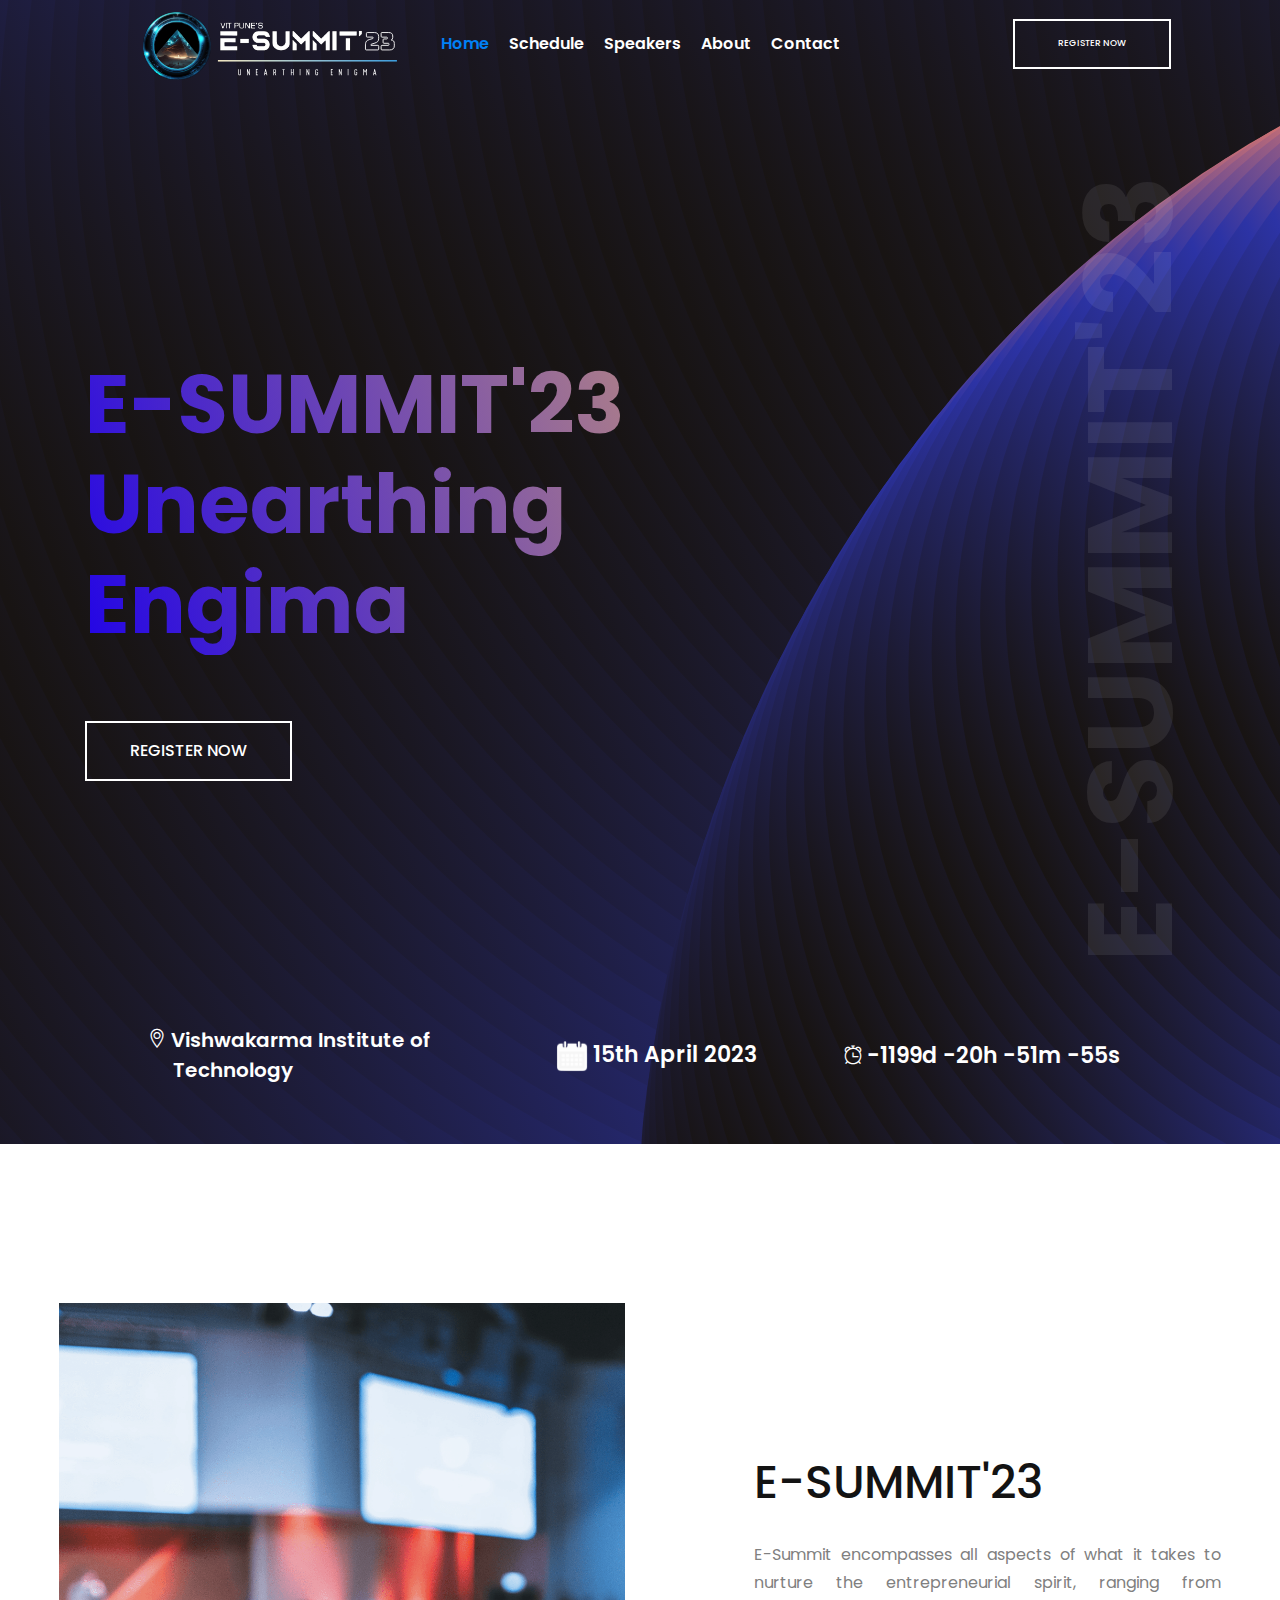
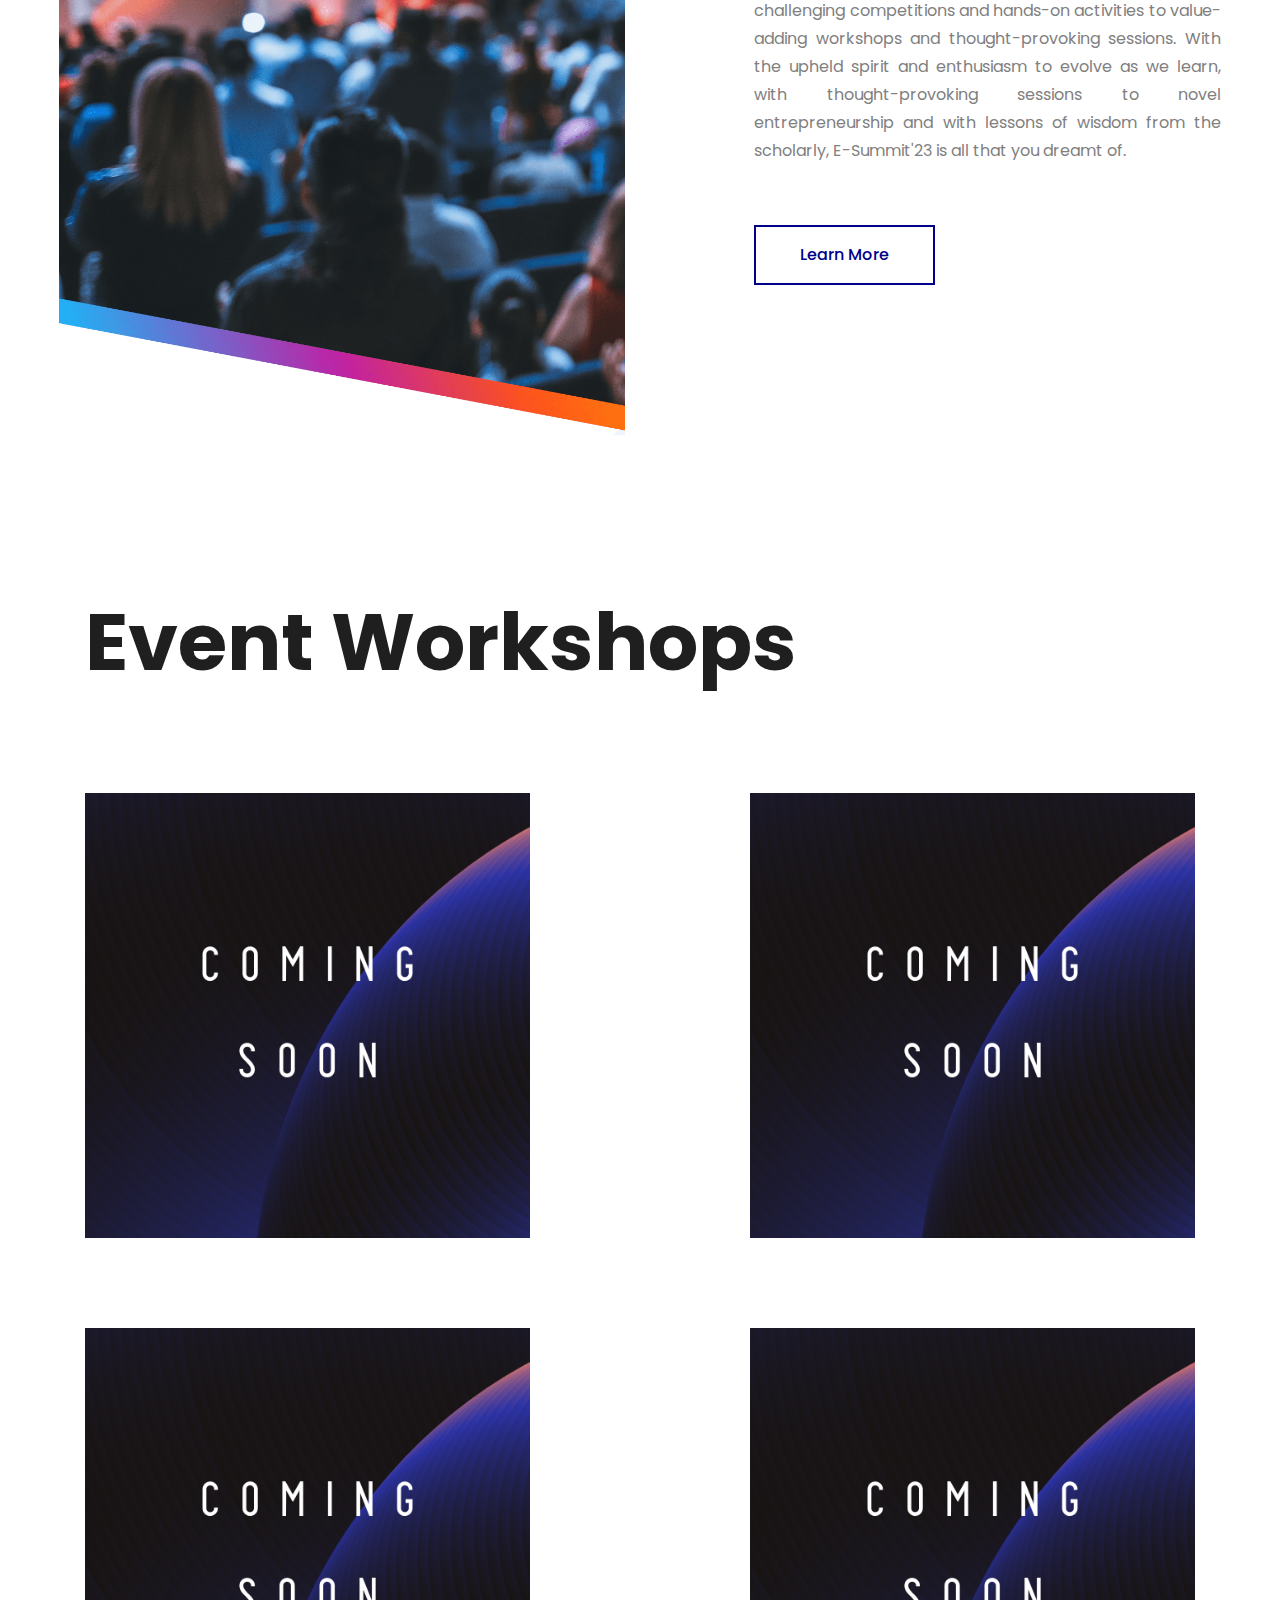
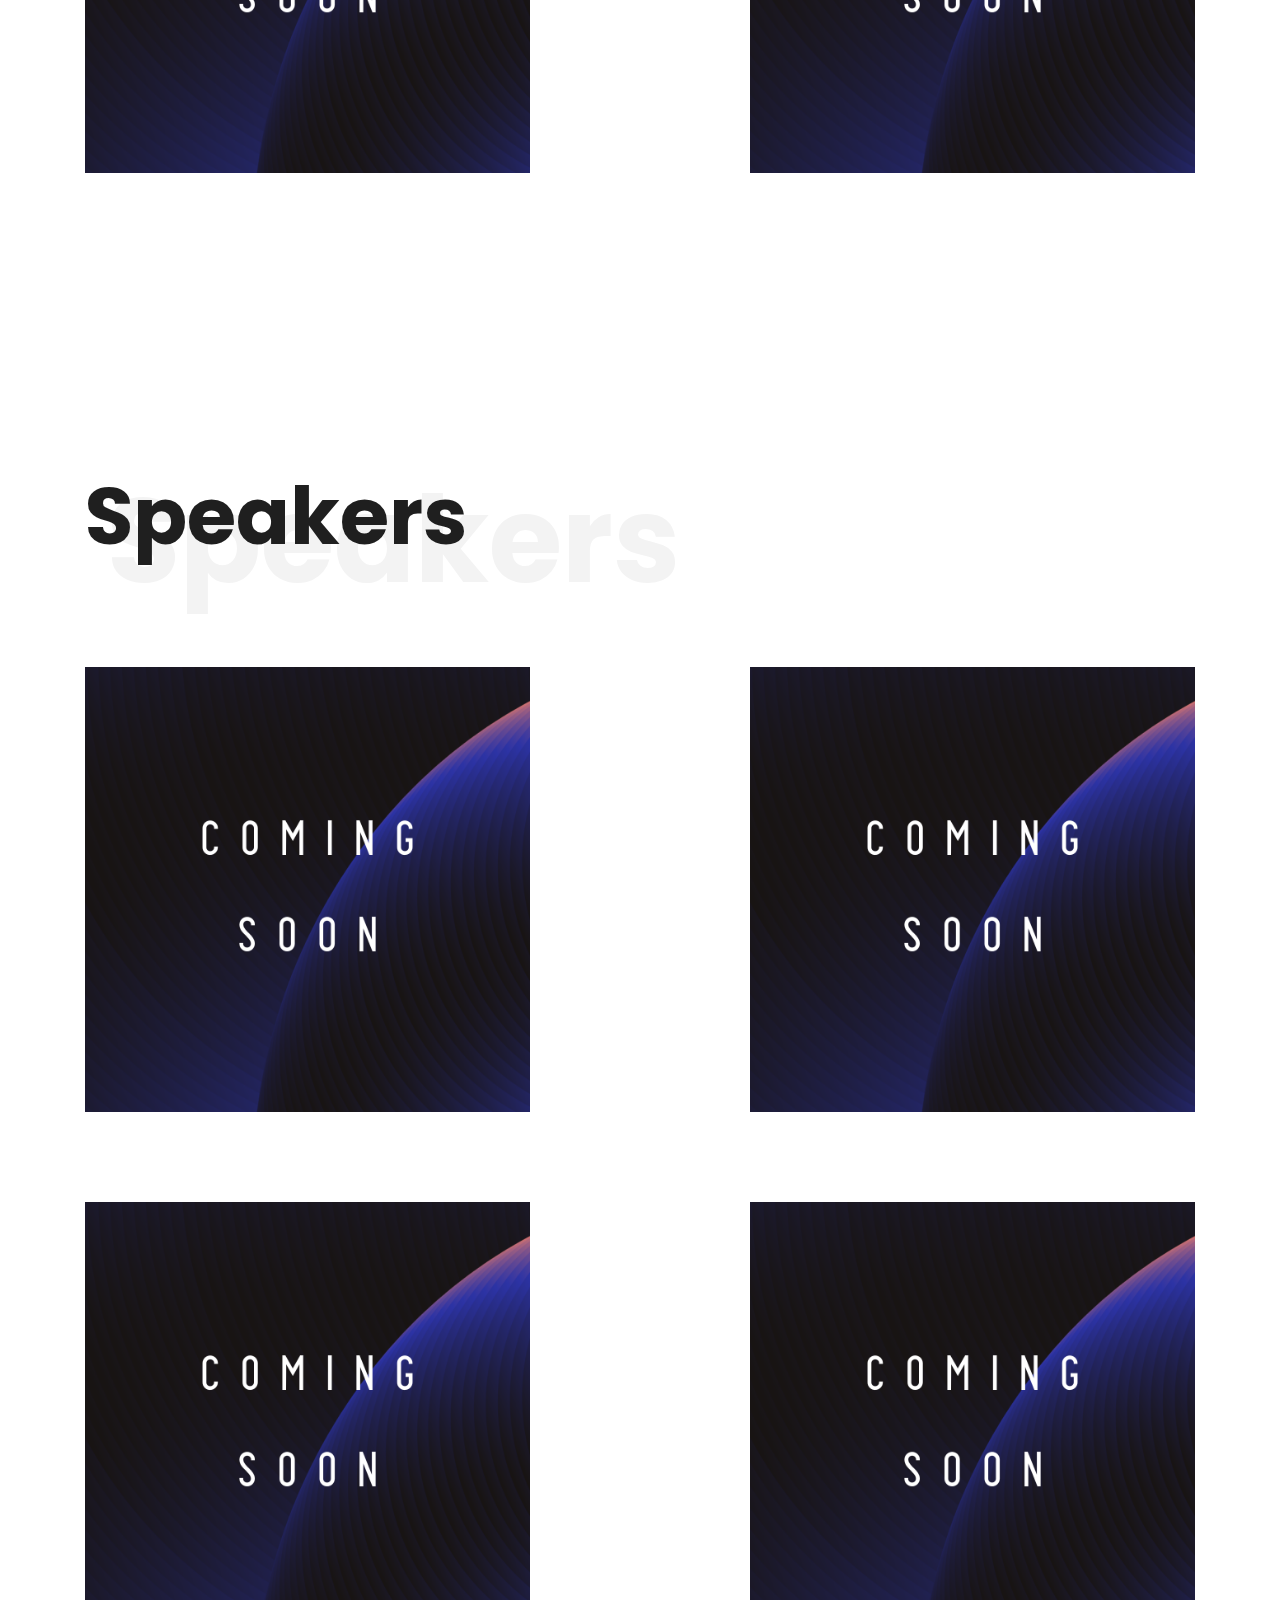
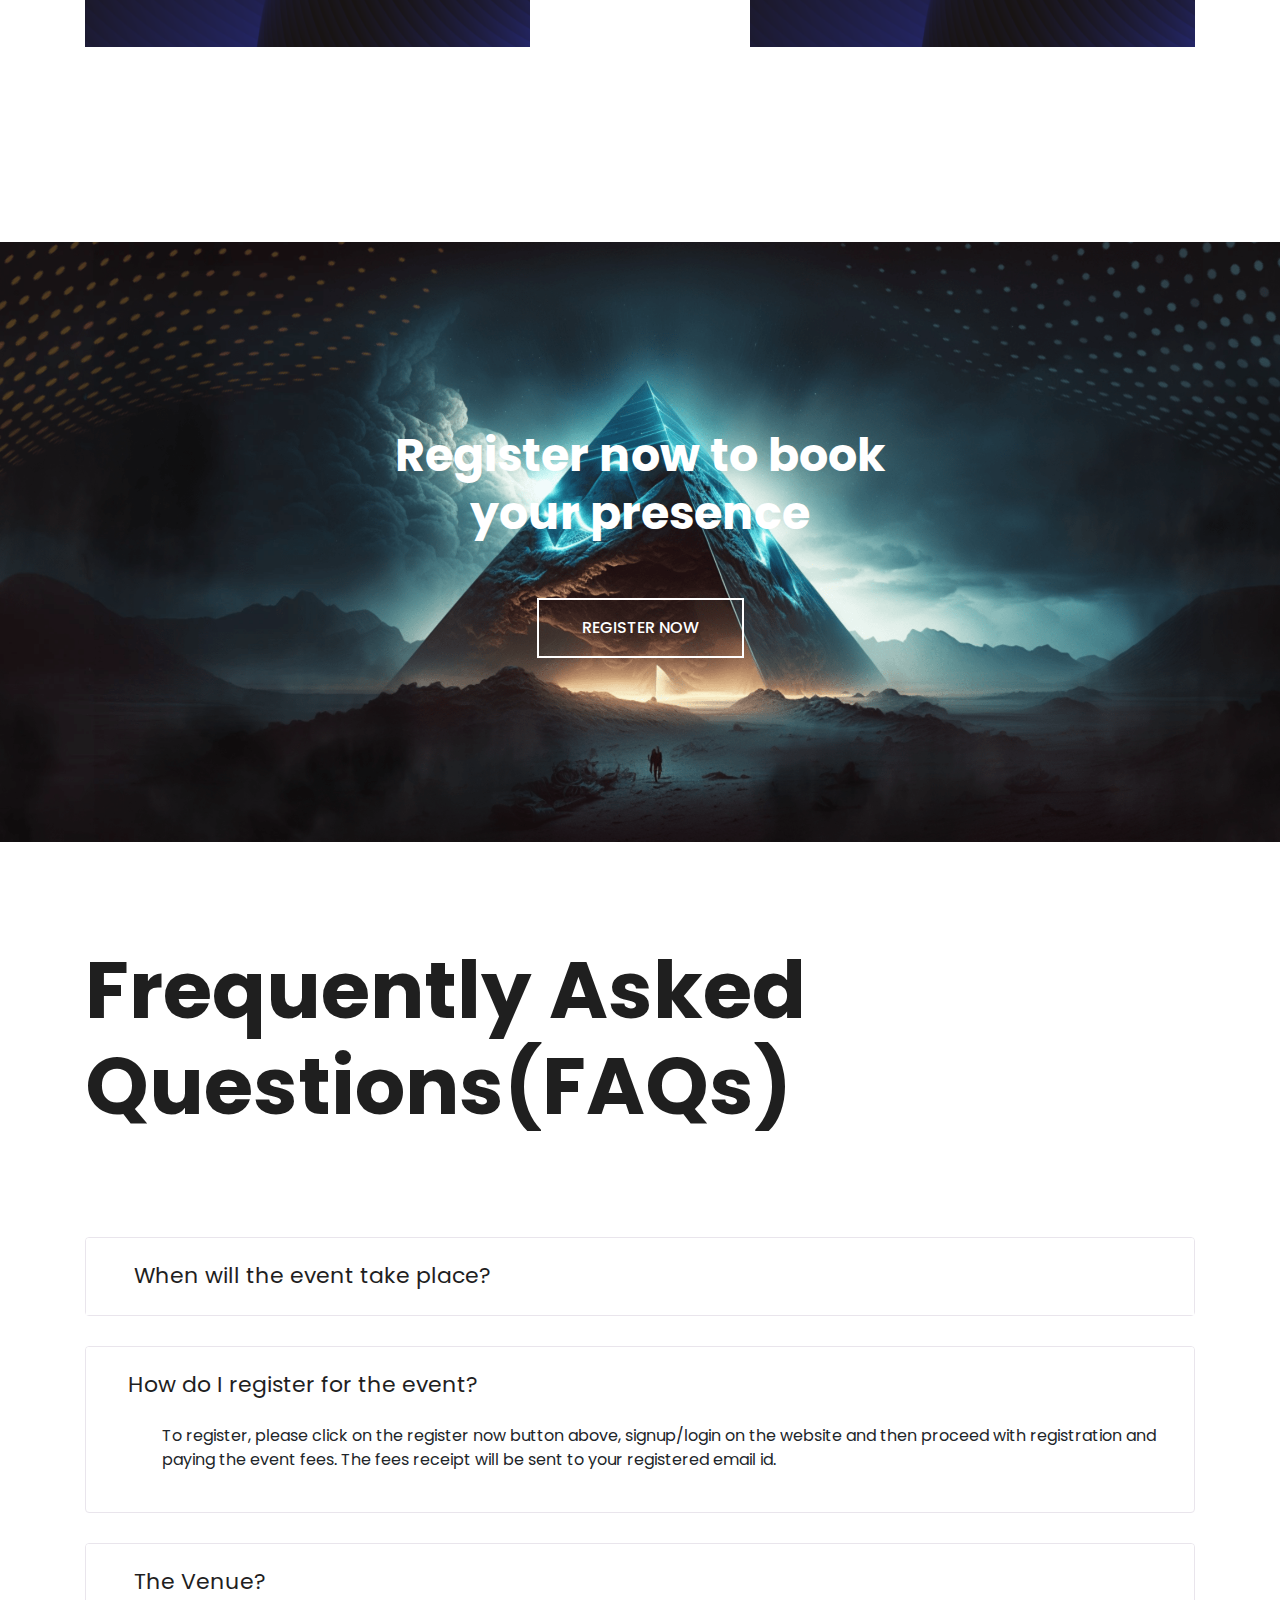
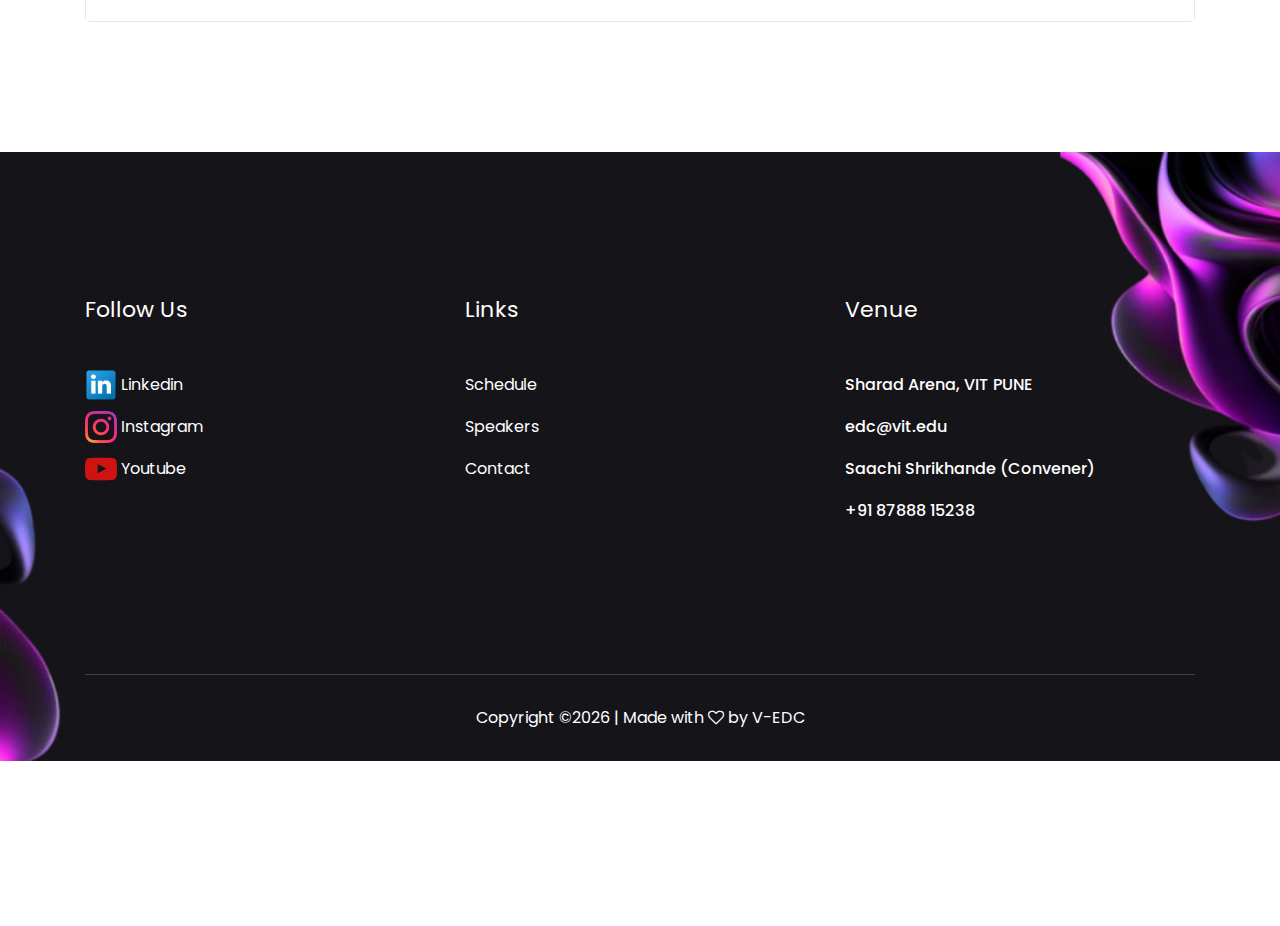
==== index.html @ 1e56011c "Update index.html" ====
<!doctype html>
<html class="no-js" lang="zxx">

<head>
    <meta charset="utf-8">
    <meta http-equiv="x-ua-compatible" content="ie=edge">
    <title>V-EDC | E-Cell VIT Pune</title>
    <meta name="description" content="">
    <meta name="viewport" content="width=device-width, initial-scale=1">

    <!-- <link rel="manifest" href="site.webmanifest"> -->
    <link rel="shortcut icon" type="image/x-icon" href="img/favicon.png">
    <!-- Place favicon.ico in the root directory -->

    <!-- CSS here -->
    <link rel="stylesheet" href="css/bootstrap.min.css">
    <link rel="stylesheet" href="css/owl.carousel.min.css">
    <link rel="stylesheet" href="css/magnific-popup.css">
    <link rel="stylesheet" href="css/font-awesome.min.css">
    <link rel="stylesheet" href="css/themify-icons.css">
    <link rel="stylesheet" href="css/nice-select.css">
    <link rel="stylesheet" href="css/flaticon.css">
    <link rel="stylesheet" href="css/animate.css">
    <link rel="stylesheet" href="css/slicknav.css">
    <link rel="stylesheet" href="css/style.css">
    <link rel="icon" href="img/vlogo.png" type="image/icon type">
    <!-- <link rel="stylesheet" href="css/responsive.css"> -->
</head>
    
    <style>
    .align-items-center {
        -webkit-box-align: center!important;
        -ms-flex-align: center!important;
        align-items: center!important;
        justify-content: center;
        margin: -41px;
        
    }
    .ti-alarm-clock:before {
        content: "\e6c6";
        margin: -11px;
    }
    .ti-location-pin:before {
        content: "\e693";
        margin: -11px;
    }
        @media (min-width:300px) and (max-width:750px){

    .slicknav_btn{
        margin: 50px;
    top: -150px;
    }

}


</style>

<body>
    <!--[if lte IE 9]>
            <p class="browserupgrade">You are using an <strong>outdated</strong> browser. Please <a href="https://browsehappy.com/">upgrade your browser</a> to improve your experience and security.</p>
        <![endif]-->

    <!-- header-start -->
    <header>
        <div class="header-area ">
            <div id="sticky-header" class="main-header-area ">
                <div class="container-fluid p-0">
                    <div class="row align-items-center justify-content-between no-gutters">
                        <div class="col-xl-2 col-lg-2">
                            <div class="logo-img">
                                <a href="index.html">
                                     <img style="width: 321px;  height:170px; "  src="img/E-SUMMIT LOGO (1).svg" alt="">
                                </a>
                            </div>
                        </div>
                        <div class="col-xl-8 col-lg-8">
                            <div class="main-menu  d-none d-lg-block">
                                <nav>
                                    <ul id="navigation">
                                        <li><a class="active" href="index.html">home</a></li>
                                        <li><a href="./schedule/">Schedule</a></li>
                                        <li><a href="./speakers/">Speakers</a></li>
                                        <li><a href="./about/">About</a></li>
                                        <li><a href="./contact/">Contact</a></li>
                                    </ul>
                                </nav>
                            </div>
                        </div>
                        <div class="col-xl-2 col-lg-2 d-none d-lg-block">
                            <div class="buy_ticket">
                                <a href="https://learner.vierp.in/event" target="
_blank" class="boxed-btn-white">REGISTER NOW</a>
                            </div>
                        </div>
                        <div class="col-12">
                            <div class="mobile_menu d-block d-lg-none"></div>
                        </div>
                    </div>
                </div>
            </div>
        </div>
    </header>
    <!-- header-end -->

    <!-- slider_area_start -->
    <div class="slider_area slider_bg_1">
        <div class="slider_text">
            <div class="container">
                <div class="position_relv">
                    <h1 class="opcity_text d-none d-lg-block">E-SUMMIT'23</h1>
                    <div class="row">
                        <div class="col-xl-9">
                            <div class="title_text">
                                <h3 class="gradient">
                                    E-SUMMIT'23<br>
                                   
                                    Unearthing Engima<br>
                                </h3>
                              
                                  
                                   
                                <a href="https://learner.vierp.in/event" target="
_blank" class="boxed-btn-white">REGISTER NOW</a>
                            </div>
                        </div>
                    </div>
                </div>
            </div>
        </div>

        <div class="countDOwn_area">
            <div class="container">
                <div class="row align-items-center">
                    <div class="col-xl-4 col-md-6 col-lg-4">
                        <div class="single_date">
                            <i class="ti-location-pin"></i>
                         <span >Vishwakarma Institute of  </span>
                            <span style="margin: 15px;">Technology</span>
                        </div>
                    </div>
                    <div class="col-xl-3 col-md-6 col-lg-3">
                        <div class="single_date">
                      
                           <img style="width:32px" src="img/calender-removebg-preview.png" alt="">
                            <span style="font-size:22px;">15th April 2023</span>
                        </div>
                    </div>
                    <div class="col-xl-3 col-md-6 col-lg-3">
                        <div class="single_date">
                             <i class="ti-alarm-clock"></i>
                            <span style="font-size:22px;" id="clock"></span>
                        </div>
                    </div>

                 

                    <script>
                        // Set the date we're counting down to
                        var countDownDate = new Date("April 15, 2023").getTime();
                        
                        // Update the count down every 1 second
                        var x = setInterval(function() {
                        
                          // Get today's date and time
                          var now = new Date().getTime();
                            
                          // Find the distance between now and the count down date
                          var distance = countDownDate - now;
                            
                          // Time calculations for days, hours, minutes and seconds
                          var days = Math.floor(distance / (1000 * 60 * 60 * 24));
                          var hours = Math.floor((distance % (1000 * 60 * 60 * 24)) / (1000 * 60 * 60));
                          var minutes = Math.floor((distance % (1000 * 60 * 60)) / (1000 * 60));
                          var seconds = Math.floor((distance % (1000 * 60)) / 1000);
                            
                          // Output the result in an element with id="demo"
                          document.getElementById("clock").innerHTML = days + "d " + hours + "h "
                          + minutes + "m " + seconds + "s ";
                            
                          // If the count down is over, write some text 
                          if (distance < 0) {
                            clearInterval(x);
                            document.getElementById("demo").innerHTML = "EXPIRED";
                          }
                        }, 1000); 



                        
                        </script>

                </div>
            </div>
        </div>
    </div>
    <!-- slider_area_end -->

    <!-- about_area_start -->
    <div class="about_area">
        <!-- <div class="shape-1 d-none d-xl-block">
            <img src="img/about/shap1.png" alt="">
        </div>
        <div class="shape-2 d-none d-xl-block">
            <img src="img/about/shap2.png" alt="">
        </div> -->
        <div class="container">
            <div class="row align-items-center">
                <div class="col-xl-6 col-md-6">
                    <div class="about_thumb">
                        <img src="img/about/about.png" alt="">
                    </div>
                </div>
                <div class="col-xl-5 offset-xl-1 col-md-6">
                    <div class="about_info">
                        <div class="section_title">
                           
                            <h3>E-SUMMIT'23</h3>
                        </div>
                        <p>E-Summit encompasses all aspects of what it takes to nurture the entrepreneurial spirit, ranging from challenging competitions and hands-on activities to value-adding workshops and thought-provoking sessions.
With the upheld spirit and enthusiasm to evolve as we learn, with thought-provoking sessions to novel entrepreneurship and with lessons of wisdom from the scholarly, E-Summit'23 is all that you dreamt of.</p>
                        <a href="./about/" class="boxed-btn-red">Learn More</a>
                    </div>
                </div>
            </div>
        </div>
    </div>
    <!-- about_area_end -->
    
    
     <!-- Workshops_start -->
    <div class="speakers_area">
<!--         <h1 class="horizontal_text d-none d-lg-block">
          Event Workshops
        </h1> -->
        <div class="container">
            <div class="row">
                <div class="col-xl-12">
                    <div class="serction_title_large mb-95">
                        <h3>
                           Event Workshops
                        </h3>
                    </div>
                </div>
            </div>
            <div class="row">
                <div class="col-xl-5 col-md-6">
                    <div class="single_speaker">
                        <div class="speaker_thumb">
                            <img src="img/coming soon.png" alt="">
                            <div class="hover_overlay">
                                <div class="social_icon">
                                    <!-- <a href="#"><i class="fa fa-facebook"></i></a> -->
                                    <a href="#"><i class="fa fa-instagram"></i></a>
                                    <!-- <a href="#"><i class="fa fa-twitter"></i></a> -->
                                </div>
                            </div>
                        </div>
                        <!-- <div class="speaker_name text-center">
                            <h3>Jonson Miller</h3>
                            <p>Creative Director</p>
                        </div> -->
                    </div>
                    <div class="single_speaker">
                        <div class="speaker_thumb">
                            <img src="img/coming soon.png" alt="">
                            <div class="hover_overlay">
                                <div class="social_icon">
                                   <a href="#"><i class="fa fa-instagram"></i></a>
                                </div>
                            </div>
                        </div>
                        <!-- <div class="speaker_name text-center">
                            <h3>Albert Jackey</h3>
                            <p>Product Designer</p>
                        </div> -->
                    </div>
                </div>
                <div class="col-xl-5 offset-xl-2 col-md-6">
                    <div class="single_speaker">
                        <div class="speaker_thumb">
                            <img src="img/coming soon.png" alt="">
                            <div class="hover_overlay">
                                <div class="social_icon">
                                   <a href="#"><i class="fa fa-instagram"></i></a>
                                </div>
                            </div>
                        </div>
                        <!-- <div class="speaker_name text-center">
                            <h3>Marked Macau</h3>
                            <p>UI/UX Designer</p>
                        </div> -->
                    </div>
                    <div class="single_speaker">
                        <div class="speaker_thumb">
                            <img src="img/coming soon.png" alt="">
                            <div class="hover_overlay">
                                <div class="social_icon">
                                   <a href="#"><i class="fa fa-instagram"></i></a>
                                </div>
                            </div>
                        </div>
                        <!-- <div class="speaker_name text-center">
                            <h3>Kelvin Cooper</h3>
                            <p>Art Director</p>
                        </div> -->
                    </div>
                </div>
            </div>
        </div>
    </div>
    <!-- workshops_end-->

    <!-- speakers_start -->
    <div class="speakers_area">
        <h1 class="horizontal_text d-none d-lg-block">
            Speakers
        </h1>
        <div class="container">
            <div class="row">
                <div class="col-xl-12">
                    <div class="serction_title_large mb-95">
                        <h3>
                            Speakers
                        </h3>
                    </div>
                </div>
            </div>
            <div class="row">
                <div class="col-xl-5 col-md-6">
                    <div class="single_speaker">
                        <div class="speaker_thumb">
                            <img src="img/coming soon.png" alt="">
                            <div class="hover_overlay">
                                <div class="social_icon">
                                    <!-- <a href="#"><i class="fa fa-facebook"></i></a> -->
                                    <a href="#"><i class="fa fa-instagram"></i></a>
                                    <!-- <a href="#"><i class="fa fa-twitter"></i></a> -->
                                </div>
                            </div>
                        </div>
                        <!-- <div class="speaker_name text-center">
                            <h3>Jonson Miller</h3>
                            <p>Creative Director</p>
                        </div> -->
                    </div>
                    <div class="single_speaker">
                        <div class="speaker_thumb">
                            <img src="img/coming soon.png" alt="">
                            <div class="hover_overlay">
                                <div class="social_icon">
                                   <a href="#"><i class="fa fa-instagram"></i></a>
                                </div>
                            </div>
                        </div>
                        <!-- <div class="speaker_name text-center">
                            <h3>Albert Jackey</h3>
                            <p>Product Designer</p>
                        </div> -->
                    </div>
                </div>
                <div class="col-xl-5 offset-xl-2 col-md-6">
                    <div class="single_speaker">
                        <div class="speaker_thumb">
                            <img src="img/coming soon.png" alt="">
                            <div class="hover_overlay">
                                <div class="social_icon">
                                    <!-- <a href="#"><i class="fa fa-facebook"></i></a> -->
                                    <a href="#"><i class="fa fa-instagram"></i></a>
                                    <!-- <a href="#"><i class="fa fa-twitter"></i></a> -->
                                </div>
                            </div>
                        </div>
                        <!-- <div class="speaker_name text-center">
                            <h3>Marked Macau</h3>
                            <p>UI/UX Designer</p>
                        </div> -->
                    </div>
                    <div class="single_speaker">
                        <div class="speaker_thumb">
                            <img src="img/coming soon.png" alt="">
                            <div class="hover_overlay">
                                <div class="social_icon">
                                    <!-- <a href="#"><i class="fa fa-facebook"></i></a> -->
                                    <a href="#"><i class="fa fa-instagram"></i></a>
                                    <!-- <a href="#"><i class="fa fa-twitter"></i></a> -->
                                </div>
                            </div>
                        </div>
                        <!-- <div class="speaker_name text-center">
                            <h3>Kelvin Cooper</h3>
                            <p>Art Director</p>
                        </div> -->
                    </div>
                </div>
            </div>
        </div>
    </div>
    <!-- speakers_end-->

   


           
       

          

                   
                  

   

    <!-- resister_book_start -->
    <div class="resister_book resister_bg_1">
        <div class="container">
            <div class="row">
                <div class="col-xl-12">
                    <div class="resister_text text-center">
                        <h3>Register now to book <br>
                            your presence</h3>
                        <a href="https://learner.vierp.in/event" target="
_blank" class="boxed-btn-white">REGISTER NOW</a>
                    </div>
                </div>
            </div>
        </div>
    </div>
    <!-- resister_book_end -->

    <!-- brand_area_start -->
    <!-- <div class="brand_area">
        <div class="container">
            <div class="row">
                <div class="col-xl-12">
                    <div class="brand_active owl-carousel">
                        <div class="single_brand text-center">
                            <img src="img/barnd/1.png" alt="">
                        </div>
                        <div class="single_brand text-center">
                            <img src="img/barnd/2.png" alt="">
                        </div>
                        <div class="single_brand text-center">
                            <img src="img/barnd/3.png" alt="">
                        </div>
                        <div class="single_brand text-center">
                            <img src="img/barnd/4.png" alt="">
                        </div>
                        <div class="single_brand text-center">
                            <img src="img/barnd/5.png" alt="">
                        </div>
                        <div class="single_brand text-center">
                            <img src="img/barnd/6.png" alt="">
                        </div>
                    </div>
                </div>
            </div>
        </div>
    </div> -->
    <!-- brand_area_end -->

    <!-- faq_area_Start -->
    <div class="faq_area">
       
        <div class="container">
            <div class="row">
                <div class="col-xl-12">
                    <div class="serction_title_large mb-95">
                        <h3>
                            Frequently Asked Questions(FAQs)
                        </h3>
                    </div>
                </div>
            </div>
            <div class="row">
                <div class="col-xl-12">
                    <div id="accordion">
                        <div class="card">
                            <div class="card-header" id="headingTwo">
                                <h5 class="mb-0">
                                    <button class="btn btn-link collapsed" data-toggle="collapse"
                                        data-target="#collapseTwo" aria-expanded="false" aria-controls="collapseTwo">

                                        <img src="img/barnd/info.png" alt=""> When will the event take place?
                                    </button>
                                </h5>
                            </div>
                            <div id="collapseTwo" class="collapse" aria-labelledby="headingTwo" data-parent="#accordion"
                                style="">
                                <div class="card-body">
                                   The event is scheduled to take place on 15th April, that will include a day full of intriguing E-Talks, panel discussion and hands-on workshops.

                                </div>
                            </div>
                        </div>
                        <div class="card">
                            <div class="card-header" id="headingOne">
                                <h5 class="mb-0">
                                    <button class="btn btn-link" data-toggle="collapse" data-target="#collapseOne"
                                        aria-expanded="true" aria-controls="collapseOne">
                                        <img src="img/barnd/info.png" alt="">How do I register for the event?

                                    </button>
                                </h5>
                            </div>
                            <div id="collapseOne" class="collapse show" aria-labelledby="headingOne"
                                data-parent="#accordion" style="">
                                <div class="card-body">
                                   To register, please click on the register now button above, signup/login on the website and then proceed with registration and paying the event fees. The fees receipt will be sent to your registered email id.
                                </div>
                            </div>
                        </div>
                        <div class="card">
                            <div class="card-header" id="headingThree">
                                <h5 class="mb-0">
                                    <button class="btn btn-link collapsed" data-toggle="collapse"
                                        data-target="#collapseThree" aria-expanded="false"
                                        aria-controls="collapseThree">
                                        <img src="img/barnd/info.png" alt="">  The Venue?
                                    </button>
                                </h5>
                            </div>
                            <div id="collapseThree" class="collapse" aria-labelledby="headingThree"
                                data-parent="#accordion" style="">
                                <div class="card-body">
                                    The event will take place in the Auditorium at VIT, Pune
                                </div>
                            </div>
                        </div>
                        
                    </div>
                </div>
            </div>
            
        </div>
        
    </div>
    
    <!-- faq_area_end -->

    <!-- footer_start -->
    
    <footer class="footer footer_bg_1">
        
      
            <div class="footer_top">
                <div class="container">
                    <div class="row">
                        <div class="col-xl-4 col-md-4 col-lg-4">
                            <div class="footer_widget">
                                <h3 class="footer_title">
                                        Follow Us
                                </h3>
                                <ul>
                                    
                                     <li><img src="img/linkedin_socialnetwork_17441 (1).png" alt=""> <a target="_blank" href="https://www.linkedin.com/search/results/all/?fetchDeterministicClustersOnly=true&heroEntityKey=urn%3Ali%3Aorganization%3A13403516&keywords=entrepreneurship%20development%20cell%2C%20vit%20pune&origin=RICH_QUERY_SUGGESTION&position=0&searchId=b7de8a89-6fc0-44d9-aaad-e939e134bb6c&sid=RtV">Linkedin</a></li>
                                    <li><img src="img/Instagram_icon-icons.com_66804.png" alt=""> <a target="_blank" href="https://www.instagram.com/v_edc/">Instagram</a></li>
                                    <li><img src="img/Youtube_icon-icons.com_66802.png" alt=""> <a target="_blank" href="https://www.youtube.com/@edcvitpune8565">Youtube</a></li>
                                </ul>
    
                            </div>
                        </div>
                        <div class="col-xl-4 col-md-4 col-lg-4">
                            <div class="footer_widget">
                                <h3 class="footer_title">
                                        Links
                                </h3>
                                <ul>
                                    <li><a target="_blank" href="./schedule/">Schedule</a></li>
                                    <li><a target="_blank" href="./speakers/">Speakers</a></li>
                                    <li><a target="_blank" href="./contact/">Contact</a></li>
                                </ul>
                            </div>
                        </div>
                        <div class="col-xl-4 col-md-4 col-lg-4">
                            <div class="footer_widget">
                                <h3 class="footer_title">
                                        Venue
                                </h3>
                                <p>
                                    Sharad Arena, VIT PUNE <br>
                                    <a style="color:white" href="mailto:edc@vit.edu">edc@vit.edu</a> <br>
                                    Saachi Shrikhande (Convener)
                                     <br>
                                    +91 87888 15238
                                    
                                </p>
                            </div>
                        </div>
                    </div>
                </div>
            </div>
            <div class="copy-right_text">
                <div class="container">
                    <div class="footer_border"></div>
                    <div class="row">
                        <div class="col-xl-12">
                            <p class="copy_right text-center">
                                <!-- Link back to Colorlib can't be removed. Template is licensed under CC BY 3.0. -->
Copyright &copy;<script>document.write(new Date().getFullYear());</script> | Made with <i class="fa fa-heart-o" aria-hidden="true"></i> by <a href="https://ecellvitpune.com/" target="_blank">V-EDC</a>
<!-- Link back to Colorlib can't be removed. Template is licensed under CC BY 3.0. -->
                            </p>
                        </div>
                    </div>
                </div>
            </div>
        </footer>
    <!-- footer_end -->






    <!-- JS here -->
    <script src="js/vendor/modernizr-3.5.0.min.js"></script>
    <script src="js/vendor/jquery-1.12.4.min.js"></script>
    <script src="js/popper.min.js"></script>
    <script src="js/bootstrap.min.js"></script>
    <script src="js/owl.carousel.min.js"></script>
    <script src="js/isotope.pkgd.min.js"></script>
    <script src="js/ajax-form.js"></script>
    <script src="js/waypoints.min.js"></script>
    <script src="js/jquery.counterup.min.js"></script>
    <script src="js/imagesloaded.pkgd.min.js"></script>
    <script src="js/scrollIt.js"></script>
    <script src="js/jquery.scrollUp.min.js"></script>
    <script src="js/wow.min.js"></script>
    <script src="js/nice-select.min.js"></script>
    <script src="js/jquery.slicknav.min.js"></script>
    <script src="js/jquery.magnific-popup.min.js"></script>
    <script src="js/jquery.countdown.js"></script>
    <script src="js/plugins.js"></script>

    <!--contact js-->
    <script src="js/contact.js"></script>
    <script src="js/jquery.ajaxchimp.min.js"></script>
    <script src="js/jquery.form.js"></script>
    <script src="js/jquery.validate.min.js"></script>
    <script src="js/mail-script.js"></script>

    <script src="js/main.js"></script>

</body>

</html>
---- css/themify-icons.css ----
@font-face {
	font-family: 'themify';
	src:url('../fonts/themify.eot?-fvbane');
	src:url('../fonts/themify.eot?#iefix-fvbane') format('embedded-opentype'),
		url('../fonts/themify.woff?-fvbane') format('woff'),
		url('../fonts/themify.ttf?-fvbane') format('truetype'),
		url('../fonts/themify.svg?-fvbane#themify') format('svg');
	font-weight: normal;
	font-style: normal;
}

[class^="ti-"], [class*=" ti-"] {
	font-family: 'themify';
	/* speak: none; */
	font-style: normal;
	font-weight: normal;
	font-variant: normal;
	text-transform: none;
	line-height: 1;

	/* Better Font Rendering =========== */
	-webkit-font-smoothing: antialiased;
	-moz-osx-font-smoothing: grayscale;
}

.ti-wand:before {
	content: "\e600";
}
.ti-volume:before {
	content: "\e601";
}
.ti-user:before {
	content: "\e602";
}
.ti-unlock:before {
	content: "\e603";
}
.ti-unlink:before {
	content: "\e604";
}
.ti-trash:before {
	content: "\e605";
}
.ti-thought:before {
	content: "\e606";
}
.ti-target:before {
	content: "\e607";
}
.ti-tag:before {
	content: "\e608";
}
.ti-tablet:before {
	content: "\e609";
}
.ti-star:before {
	content: "\e60a";
}
.ti-spray:before {
	content: "\e60b";
}
.ti-signal:before {
	content: "\e60c";
}
.ti-shopping-cart:before {
	content: "\e60d";
}
.ti-shopping-cart-full:before {
	content: "\e60e";
}
.ti-settings:before {
	content: "\e60f";
}
.ti-search:before {
	content: "\e610";
}
.ti-zoom-in:before {
	content: "\e611";
}
.ti-zoom-out:before {
	content: "\e612";
}
.ti-cut:before {
	content: "\e613";
}
.ti-ruler:before {
	content: "\e614";
}
.ti-ruler-pencil:before {
	content: "\e615";
}
.ti-ruler-alt:before {
	content: "\e616";
}
.ti-bookmark:before {
	content: "\e617";
}
.ti-bookmark-alt:before {
	content: "\e618";
}
.ti-reload:before {
	content: "\e619";
}
.ti-plus:before {
	content: "\e61a";
}
.ti-pin:before {
	content: "\e61b";
}
.ti-pencil:before {
	content: "\e61c";
}
.ti-pencil-alt:before {
	content: "\e61d";
}
.ti-paint-roller:before {
	content: "\e61e";
}
.ti-paint-bucket:before {
	content: "\e61f";
}
.ti-na:before {
	content: "\e620";
}
.ti-mobile:before {
	content: "\e621";
}
.ti-minus:before {
	content: "\e622";
}
.ti-medall:before {
	content: "\e623";
}
.ti-medall-alt:before {
	content: "\e624";
}
.ti-marker:before {
	content: "\e625";
}
.ti-marker-alt:before {
	content: "\e626";
}
.ti-arrow-up:before {
	content: "\e627";
}
.ti-arrow-right:before {
	content: "\e628";
}
.ti-arrow-left:before {
	content: "\e629";
}
.ti-arrow-down:before {
	content: "\e62a";
}
.ti-lock:before {
	content: "\e62b";
}
.ti-location-arrow:before {
	content: "\e62c";
}
.ti-link:before {
	content: "\e62d";
}
.ti-layout:before {
	content: "\e62e";
}
.ti-layers:before {
	content: "\e62f";
}
.ti-layers-alt:before {
	content: "\e630";
}
.ti-key:before {
	content: "\e631";
}
.ti-import:before {
	content: "\e632";
}
.ti-image:before {
	content: "\e633";
}
.ti-heart:before {
	content: "\e634";
}
.ti-heart-broken:before {
	content: "\e635";
}
.ti-hand-stop:before {
	content: "\e636";
}
.ti-hand-open:before {
	content: "\e637";
}
.ti-hand-drag:before {
	content: "\e638";
}
.ti-folder:before {
	content: "\e639";
}
.ti-flag:before {
	content: "\e63a";
}
.ti-flag-alt:before {
	content: "\e63b";
}
.ti-flag-alt-2:before {
	content: "\e63c";
}
.ti-eye:before {
	content: "\e63d";
}
.ti-export:before {
	content: "\e63e";
}
.ti-exchange-vertical:before {
	content: "\e63f";
}
.ti-desktop:before {
	content: "\e640";
}
.ti-cup:before {
	content: "\e641";
}
.ti-crown:before {
	content: "\e642";
}
.ti-comments:before {
	content: "\e643";
}
.ti-comment:before {
	content: "\e644";
}
.ti-comment-alt:before {
	content: "\e645";
}
.ti-close:before {
	content: "\e646";
}
.ti-clip:before {
	content: "\e647";
}
.ti-angle-up:before {
	content: "\e648";
}
.ti-angle-right:before {
	content: "\e649";
}
.ti-angle-left:before {
	content: "\e64a";
}
.ti-angle-down:before {
	content: "\e64b";
}
.ti-check:before {
	content: "\e64c";
}
.ti-check-box:before {
	content: "\e64d";
}
.ti-camera:before {
	content: "\e64e";
}
.ti-announcement:before {
	content: "\e64f";
}
.ti-brush:before {
	content: "\e650";
}
.ti-briefcase:before {
	content: "\e651";
}
.ti-bolt:before {
	content: "\e652";
}
.ti-bolt-alt:before {
	content: "\e653";
}
.ti-blackboard:before {
	content: "\e654";
}
.ti-bag:before {
	content: "\e655";
}
.ti-move:before {
	content: "\e656";
}
.ti-arrows-vertical:before {
	content: "\e657";
}
.ti-arrows-horizontal:before {
	content: "\e658";
}
.ti-fullscreen:before {
	content: "\e659";
}
.ti-arrow-top-right:before {
	content: "\e65a";
}
.ti-arrow-top-left:before {
	content: "\e65b";
}
.ti-arrow-circle-up:before {
	content: "\e65c";
}
.ti-arrow-circle-right:before {
	content: "\e65d";
}
.ti-arrow-circle-left:before {
	content: "\e65e";
}
.ti-arrow-circle-down:before {
	content: "\e65f";
}
.ti-angle-double-up:before {
	content: "\e660";
}
.ti-angle-double-right:before {
	content: "\e661";
}
.ti-angle-double-left:before {
	content: "\e662";
}
.ti-angle-double-down:before {
	content: "\e663";
}
.ti-zip:before {
	content: "\e664";
}
.ti-world:before {
	content: "\e665";
}
.ti-wheelchair:before {
	content: "\e666";
}
.ti-view-list:before {
	content: "\e667";
}
.ti-view-list-alt:before {
	content: "\e668";
}
.ti-view-grid:before {
	content: "\e669";
}
.ti-uppercase:before {
	content: "\e66a";
}
.ti-upload:before {
	content: "\e66b";
}
.ti-underline:before {
	content: "\e66c";
}
.ti-truck:before {
	content: "\e66d";
}
.ti-timer:before {
	content: "\e66e";
}
.ti-ticket:before {
	content: "\e66f";
}
.ti-thumb-up:before {
	content: "\e670";
}
.ti-thumb-down:before {
	content: "\e671";
}
.ti-text:before {
	content: "\e672";
}
.ti-stats-up:before {
	content: "\e673";
}
.ti-stats-down:before {
	content: "\e674";
}
.ti-split-v:before {
	content: "\e675";
}
.ti-split-h:before {
	content: "\e676";
}
.ti-smallcap:before {
	content: "\e677";
}
.ti-shine:before {
	content: "\e678";
}
.ti-shift-right:before {
	content: "\e679";
}
.ti-shift-left:before {
	content: "\e67a";
}
.ti-shield:before {
	content: "\e67b";
}
.ti-notepad:before {
	content: "\e67c";
}
.ti-server:before {
	content: "\e67d";
}
.ti-quote-right:before {
	content: "\e67e";
}
.ti-quote-left:before {
	content: "\e67f";
}
.ti-pulse:before {
	content: "\e680";
}
.ti-printer:before {
	content: "\e681";
}
.ti-power-off:before {
	content: "\e682";
}
.ti-plug:before {
	content: "\e683";
}
.ti-pie-chart:before {
	content: "\e684";
}
.ti-paragraph:before {
	content: "\e685";
}
.ti-panel:before {
	content: "\e686";
}
.ti-package:before {
	content: "\e687";
}
.ti-music:before {
	content: "\e688";
}
.ti-music-alt:before {
	content: "\e689";
}
.ti-mouse:before {
	content: "\e68a";
}
.ti-mouse-alt:before {
	content: "\e68b";
}
.ti-money:before {
	content: "\e68c";
}
.ti-microphone:before {
	content: "\e68d";
}
.ti-menu:before {
	content: "\e68e";
}
.ti-menu-alt:before {
	content: "\e68f";
}
.ti-map:before {
	content: "\e690";
}
.ti-map-alt:before {
	content: "\e691";
}
.ti-loop:before {
	content: "\e692";
}
.ti-location-pin:before {
	content: "\e693";
}
.ti-list:before {
	content: "\e694";
}
.ti-light-bulb:before {
	content: "\e695";
}
.ti-Italic:before {
	content: "\e696";
}
.ti-info:before {
	content: "\e697";
}
.ti-infinite:before {
	content: "\e698";
}
.ti-id-badge:before {
	content: "\e699";
}
.ti-hummer:before {
	content: "\e69a";
}
.ti-home:before {
	content: "\e69b";
}
.ti-help:before {
	content: "\e69c";
}
.ti-headphone:before {
	content: "\e69d";
}
.ti-harddrives:before {
	content: "\e69e";
}
.ti-harddrive:before {
	content: "\e69f";
}
.ti-gift:before {
	content: "\e6a0";
}
.ti-game:before {
	content: "\e6a1";
}
.ti-filter:before {
	content: "\e6a2";
}
.ti-files:before {
	content: "\e6a3";
}
.ti-file:before {
	content: "\e6a4";
}
.ti-eraser:before {
	content: "\e6a5";
}
.ti-envelope:before {
	content: "\e6a6";
}
.ti-download:before {
	content: "\e6a7";
}
.ti-direction:before {
	content: "\e6a8";
}
.ti-direction-alt:before {
	content: "\e6a9";
}
.ti-dashboard:before {
	content: "\e6aa";
}
.ti-control-stop:before {
	content: "\e6ab";
}
.ti-control-shuffle:before {
	content: "\e6ac";
}
.ti-control-play:before {
	content: "\e6ad";
}
.ti-control-pause:before {
	content: "\e6ae";
}
.ti-control-forward:before {
	content: "\e6af";
}
.ti-control-backward:before {
	content: "\e6b0";
}
.ti-cloud:before {
	content: "\e6b1";
}
.ti-cloud-up:before {
	content: "\e6b2";
}
.ti-cloud-down:before {
	content: "\e6b3";
}
.ti-clipboard:before {
	content: "\e6b4";
}
.ti-car:before {
	content: "\e6b5";
}
.ti-calendar:before {
	content: "\e6b6";
}
.ti-book:before {
	content: "\e6b7";
}
.ti-bell:before {
	content: "\e6b8";
}
.ti-basketball:before {
	content: "\e6b9";
}
.ti-bar-chart:before {
	content: "\e6ba";
}
.ti-bar-chart-alt:before {
	content: "\e6bb";
}
.ti-back-right:before {
	content: "\e6bc";
}
.ti-back-left:before {
	content: "\e6bd";
}
.ti-arrows-corner:before {
	content: "\e6be";
}
.ti-archive:before {
	content: "\e6bf";
}
.ti-anchor:before {
	content: "\e6c0";
}
.ti-align-right:before {
	content: "\e6c1";
}
.ti-align-left:before {
	content: "\e6c2";
}
.ti-align-justify:before {
	content: "\e6c3";
}
.ti-align-center:before {
	content: "\e6c4";
}
.ti-alert:before {
	content: "\e6c5";
}
.ti-alarm-clock:before {
	content: "\e6c6";
}
.ti-agenda:before {
	content: "\e6c7";
}
.ti-write:before {
	content: "\e6c8";
}
.ti-window:before {
	content: "\e6c9";
}
.ti-widgetized:before {
	content: "\e6ca";
}
.ti-widget:before {
	content: "\e6cb";
}
.ti-widget-alt:before {
	content: "\e6cc";
}
.ti-wallet:before {
	content: "\e6cd";
}
.ti-video-clapper:before {
	content: "\e6ce";
}
.ti-video-camera:before {
	content: "\e6cf";
}
.ti-vector:before {
	content: "\e6d0";
}
.ti-themify-logo:before {
	content: "\e6d1";
}
.ti-themify-favicon:before {
	content: "\e6d2";
}
.ti-themify-favicon-alt:before {
	content: "\e6d3";
}
.ti-support:before {
	content: "\e6d4";
}
.ti-stamp:before {
	content: "\e6d5";
}
.ti-split-v-alt:before {
	content: "\e6d6";
}
.ti-slice:before {
	content: "\e6d7";
}
.ti-shortcode:before {
	content: "\e6d8";
}
.ti-shift-right-alt:before {
	content: "\e6d9";
}
.ti-shift-left-alt:before {
	content: "\e6da";
}
.ti-ruler-alt-2:before {
	content: "\e6db";
}
.ti-receipt:before {
	content: "\e6dc";
}
.ti-pin2:before {
	content: "\e6dd";
}
.ti-pin-alt:before {
	content: "\e6de";
}
.ti-pencil-alt2:before {
	content: "\e6df";
}
.ti-palette:before {
	content: "\e6e0";
}
.ti-more:before {
	content: "\e6e1";
}
.ti-more-alt:before {
	content: "\e6e2";
}
.ti-microphone-alt:before {
	content: "\e6e3";
}
.ti-magnet:before {
	content: "\e6e4";
}
.ti-line-double:before {
	content: "\e6e5";
}
.ti-line-dotted:before {
	content: "\e6e6";
}
.ti-line-dashed:before {
	content: "\e6e7";
}
.ti-layout-width-full:before {
	content: "\e6e8";
}
.ti-layout-width-default:before {
	content: "\e6e9";
}
.ti-layout-width-default-alt:before {
	content: "\e6ea";
}
.ti-layout-tab:before {
	content: "\e6eb";
}
.ti-layout-tab-window:before {
	content: "\e6ec";
}
.ti-layout-tab-v:before {
	content: "\e6ed";
}
.ti-layout-tab-min:before {
	content: "\e6ee";
}
.ti-layout-slider:before {
	content: "\e6ef";
}
.ti-layout-slider-alt:before {
	content: "\e6f0";
}
.ti-layout-sidebar-right:before {
	content: "\e6f1";
}
.ti-layout-sidebar-none:before {
	content: "\e6f2";
}
.ti-layout-sidebar-left:before {
	content: "\e6f3";
}
.ti-layout-placeholder:before {
	content: "\e6f4";
}
.ti-layout-menu:before {
	content: "\e6f5";
}
.ti-layout-menu-v:before {
	content: "\e6f6";
}
.ti-layout-menu-separated:before {
	content: "\e6f7";
}
.ti-layout-menu-full:before {
	content: "\e6f8";
}
.ti-layout-media-right-alt:before {
	content: "\e6f9";
}
.ti-layout-media-right:before {
	content: "\e6fa";
}
.ti-layout-media-overlay:before {
	content: "\e6fb";
}
.ti-layout-media-overlay-alt:before {
	content: "\e6fc";
}
.ti-layout-media-overlay-alt-2:before {
	content: "\e6fd";
}
.ti-layout-media-left-alt:before {
	content: "\e6fe";
}
.ti-layout-media-left:before {
	content: "\e6ff";
}
.ti-layout-media-center-alt:before {
	content: "\e700";
}
.ti-layout-media-center:before {
	content: "\e701";
}
.ti-layout-list-thumb:before {
	content: "\e702";
}
.ti-layout-list-thumb-alt:before {
	content: "\e703";
}
.ti-layout-list-post:before {
	content: "\e704";
}
.ti-layout-list-large-image:before {
	content: "\e705";
}
.ti-layout-line-solid:before {
	content: "\e706";
}
.ti-layout-grid4:before {
	content: "\e707";
}
.ti-layout-grid3:before {
	content: "\e708";
}
.ti-layout-grid2:before {
	content: "\e709";
}
.ti-layout-grid2-thumb:before {
	content: "\e70a";
}
.ti-layout-cta-right:before {
	content: "\e70b";
}
.ti-layout-cta-left:before {
	content: "\e70c";
}
.ti-layout-cta-center:before {
	content: "\e70d";
}
.ti-layout-cta-btn-right:before {
	content: "\e70e";
}
.ti-layout-cta-btn-left:before {
	content: "\e70f";
}
.ti-layout-column4:before {
	content: "\e710";
}
.ti-layout-column3:before {
	content: "\e711";
}
.ti-layout-column2:before {
	content: "\e712";
}
.ti-layout-accordion-separated:before {
	content: "\e713";
}
.ti-layout-accordion-merged:before {
	content: "\e714";
}
.ti-layout-accordion-list:before {
	content: "\e715";
}
.ti-ink-pen:before {
	content: "\e716";
}
.ti-info-alt:before {
	content: "\e717";
}
.ti-help-alt:before {
	content: "\e718";
}
.ti-headphone-alt:before {
	content: "\e719";
}
.ti-hand-point-up:before {
	content: "\e71a";
}
.ti-hand-point-right:before {
	content: "\e71b";
}
.ti-hand-point-left:before {
	content: "\e71c";
}
.ti-hand-point-down:before {
	content: "\e71d";
}
.ti-gallery:before {
	content: "\e71e";
}
.ti-face-smile:before {
	content: "\e71f";
}
.ti-face-sad:before {
	content: "\e720";
}
.ti-credit-card:before {
	content: "\e721";
}
.ti-control-skip-forward:before {
	content: "\e722";
}
.ti-control-skip-backward:before {
	content: "\e723";
}
.ti-control-record:before {
	content: "\e724";
}
.ti-control-eject:before {
	content: "\e725";
}
.ti-comments-smiley:before {
	content: "\e726";
}
.ti-brush-alt:before {
	content: "\e727";
}
.ti-youtube:before {
	content: "\e728";
}
.ti-vimeo:before {
	content: "\e729";
}
.ti-twitter:before {
	content: "\e72a";
}
.ti-time:before {
	content: "\e72b";
}
.ti-tumblr:before {
	content: "\e72c";
}
.ti-skype:before {
	content: "\e72d";
}
.ti-share:before {
	content: "\e72e";
}
.ti-share-alt:before {
	content: "\e72f";
}
.ti-rocket:before {
	content: "\e730";
}
.ti-pinterest:before {
	content: "\e731";
}
.ti-new-window:before {
	content: "\e732";
}
.ti-microsoft:before {
	content: "\e733";
}
.ti-list-ol:before {
	content: "\e734";
}
.ti-linkedin:before {
	content: "\e735";
}
.ti-layout-sidebar-2:before {
	content: "\e736";
}
.ti-layout-grid4-alt:before {
	content: "\e737";
}
.ti-layout-grid3-alt:before {
	content: "\e738";
}
.ti-layout-grid2-alt:before {
	content: "\e739";
}
.ti-layout-column4-alt:before {
	content: "\e73a";
}
.ti-layout-column3-alt:before {
	content: "\e73b";
}
.ti-layout-column2-alt:before {
	content: "\e73c";
}
.ti-instagram:before {
	content: "\e73d";
}
.ti-google:before {
	content: "\e73e";
}
.ti-github:before {
	content: "\e73f";
}
.ti-flickr:before {
	content: "\e740";
}
.ti-facebook:before {
	content: "\e741";
}
.ti-dropbox:before {
	content: "\e742";
}
.ti-dribbble:before {
	content: "\e743";
}
.ti-apple:before {
	content: "\e744";
}
.ti-android:before {
	content: "\e745";
}
.ti-save:before {
	content: "\e746";
}
.ti-save-alt:before {
	content: "\e747";
}
.ti-yahoo:before {
	content: "\e748";
}
.ti-wordpress:before {
	content: "\e749";
}
.ti-vimeo-alt:before {
	content: "\e74a";
}
.ti-twitter-alt:before {
	content: "\e74b";
}
.ti-tumblr-alt:before {
	content: "\e74c";
}
.ti-trello:before {
	content: "\e74d";
}
.ti-stack-overflow:before {
	content: "\e74e";
}
.ti-soundcloud:before {
	content: "\e74f";
}
.ti-sharethis:before {
	content: "\e750";
}
.ti-sharethis-alt:before {
	content: "\e751";
}
.ti-reddit:before {
	content: "\e752";
}
.ti-pinterest-alt:before {
	content: "\e753";
}
.ti-microsoft-alt:before {
	content: "\e754";
}
.ti-linux:before {
	content: "\e755";
}
.ti-jsfiddle:before {
	content: "\e756";
}
.ti-joomla:before {
	content: "\e757";
}
.ti-html5:before {
	content: "\e758";
}
.ti-flickr-alt:before {
	content: "\e759";
}
.ti-email:before {
	content: "\e75a";
}
.ti-drupal:before {
	content: "\e75b";
}
.ti-dropbox-alt:before {
	content: "\e75c";
}
.ti-css3:before {
	content: "\e75d";
}
.ti-rss:before {
	content: "\e75e";
}
.ti-rss-alt:before {
	content: "\e75f";
}
---- css/nice-select.css ----
.nice-select {
  -webkit-tap-highlight-color: transparent;
  background-color: #fff;
  border-radius: 5px;
  border: solid 1px #e8e8e8;
  box-sizing: border-box;
  clear: both;
  cursor: pointer;
  display: block;
  float: left;
  font-family: inherit;
  font-size: 14px;
  font-weight: normal;
  height: 42px;
  line-height: 40px;
  outline: none;
  padding-left: 18px;
  padding-right: 30px;
  position: relative;
  text-align: left !important;
  -webkit-transition: all 0.2s ease-in-out;
  transition: all 0.2s ease-in-out;
  -webkit-user-select: none;
     -moz-user-select: none;
      -ms-user-select: none;
          user-select: none;
  white-space: nowrap;
  width: auto; }
  .nice-select:hover {
    border-color: #dbdbdb; }
  .nice-select:active, .nice-select.open, .nice-select:focus {
    border-color: #999; }


  .nice-select.disabled {
    border-color: #ededed;
    color: #999;
    pointer-events: none; }
    .nice-select.disabled:after {
      border-color: #cccccc; }
  .nice-select.wide {
    width: 100%; }
    .nice-select.wide .list {
      left: 0 !important;
      right: 0 !important; }
  .nice-select.right {
    float: right; }
    .nice-select.right .list {
      left: auto;
      right: 0; }
  .nice-select.small {
    font-size: 12px;
    height: 36px;
    line-height: 34px; }
    .nice-select.small:after {
      height: 4px;
      width: 4px; }
    .nice-select.small .option {
      line-height: 34px;
      min-height: 34px; }
  .nice-select .list {
    background-color: #fff;
    border-radius: 5px;
    box-shadow: 0 0 0 1px rgba(68, 68, 68, 0.11);
    box-sizing: border-box;
    margin-top: 4px;
    opacity: 0;
    overflow: hidden;
    padding: 0;
    pointer-events: none;
    position: absolute;
    top: 100%;
    left: 0;
    -webkit-transform-origin: 50% 0;
        -ms-transform-origin: 50% 0;
            transform-origin: 50% 0;
    -webkit-transform: scale(0.75) translateY(-21px);
        -ms-transform: scale(0.75) translateY(-21px);
            transform: scale(0.75) translateY(-21px);
    -webkit-transition: all 0.2s cubic-bezier(0.5, 0, 0, 1.25), opacity 0.15s ease-out;
    transition: all 0.2s cubic-bezier(0.5, 0, 0, 1.25), opacity 0.15s ease-out;
    z-index: 9; }
    .nice-select .list:hover .option:not(:hover) {
      background-color: transparent !important; }
  .nice-select .option {
    cursor: pointer;
    font-weight: 400;
    line-height: 40px;
    list-style: none;
    min-height: 40px;
    outline: none;
    padding-left: 18px;
    padding-right: 29px;
    text-align: left;
    -webkit-transition: all 0.2s;
    transition: all 0.2s; }
    .nice-select .option:hover, .nice-select .option.focus, .nice-select .option.selected.focus {
      background-color: #f6f6f6; }
    .nice-select .option.selected {
      font-weight: bold; }
    .nice-select .option.disabled {
      background-color: transparent;
      color: #999;
      cursor: default; }

.no-csspointerevents .nice-select .list {
  display: none; }

.no-csspointerevents .nice-select.open .list {
  display: block; }





  /* ,,,,,,,,,,,,,,,, */


  .nice-select:after {
    content: "\e64b";
    display: block;
    height: 5px;
    margin-top: -5px;
    pointer-events: none;
    position: absolute;
    right: 30px;
    top: 8px;
    transition: all 0.15s ease-in-out;
    width: 5px;
    font-family: 'themify';
    color: #ddd; }

    .nice-select.open:after {
 }
    .nice-select.open .list {
      opacity: 1;
      pointer-events: auto;
      -webkit-transform: scale(1) translateY(0);
          -ms-transform: scale(1) translateY(0);
              transform: scale(1) translateY(0); }
---- css/flaticon.css ----
/*
  	Flaticon icon font: Flaticon
  	Creation date: 27/07/2019 08:27
  	*/

@font-face {
  font-family: "Flaticon";
  src: url("../fonts/Flaticon.eot");
  src: url("../fonts/Flaticon.eot?#iefix") format("embedded-opentype"),
       url("../fonts/Flaticon.woff2") format("woff2"),
       url("../fonts/Flaticon.woff") format("woff"),
       url("../fonts/Flaticon.ttf") format("truetype"),
       url("../fonts/Flaticon.svg#Flaticon") format("svg");
  font-weight: normal;
  font-style: normal;
}

@media screen and (-webkit-min-device-pixel-ratio:0) {
  @font-face {
    font-family: "Flaticon";
    src: url("../fonts/Flaticon.svg#Flaticon") format("svg");
  }
}

[class^="flaticon-"]:before, [class*=" flaticon-"]:before,
[class^="flaticon-"]:after, [class*=" flaticon-"]:after {   
  font-family: Flaticon;
font-style: normal;
}

.flaticon-left-arrow:before { content: "\f100"; }
.flaticon-right-arrow:before { content: "\f101"; }
.flaticon-play-button:before { content: "\f102"; }
.flaticon-quote:before { content: "\f103"; }
.flaticon-clock:before { content: "\f104"; }
.flaticon-world:before { content: "\f105"; }
.flaticon-mail:before { content: "\f106"; }
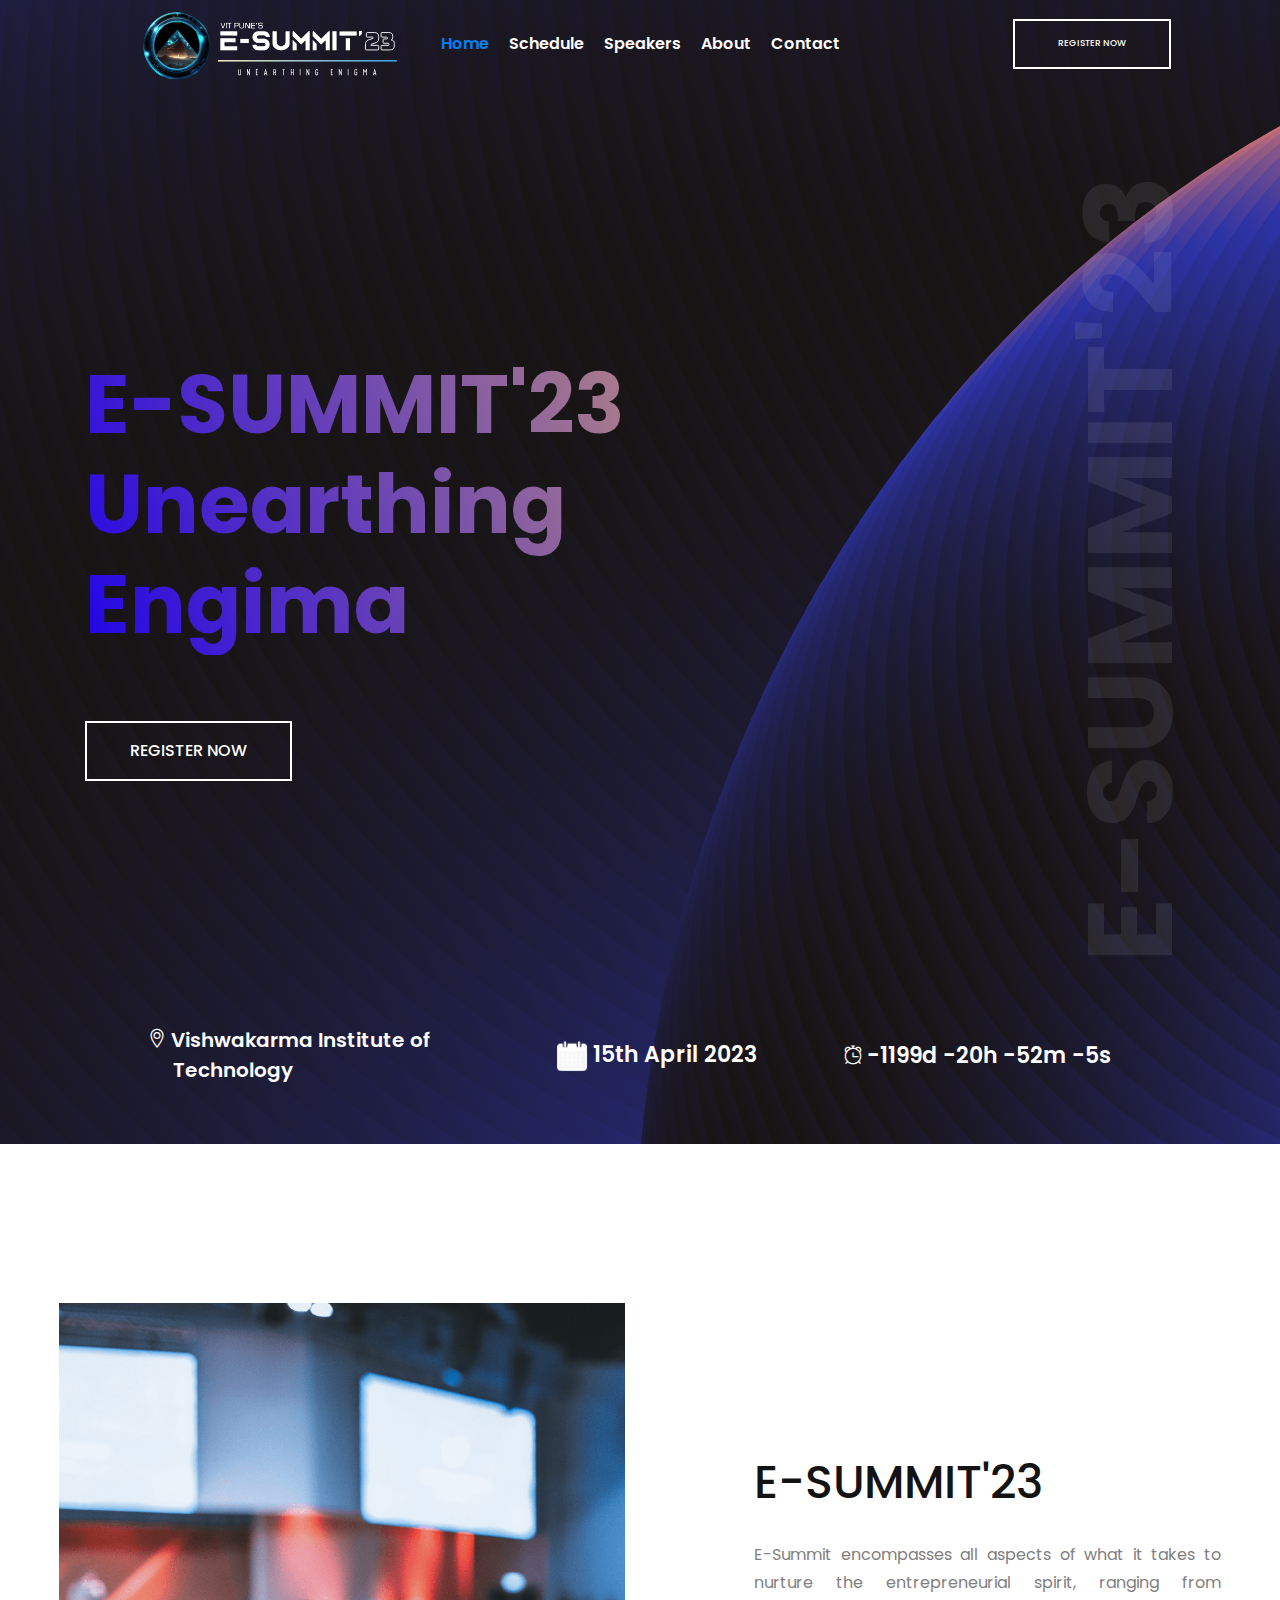
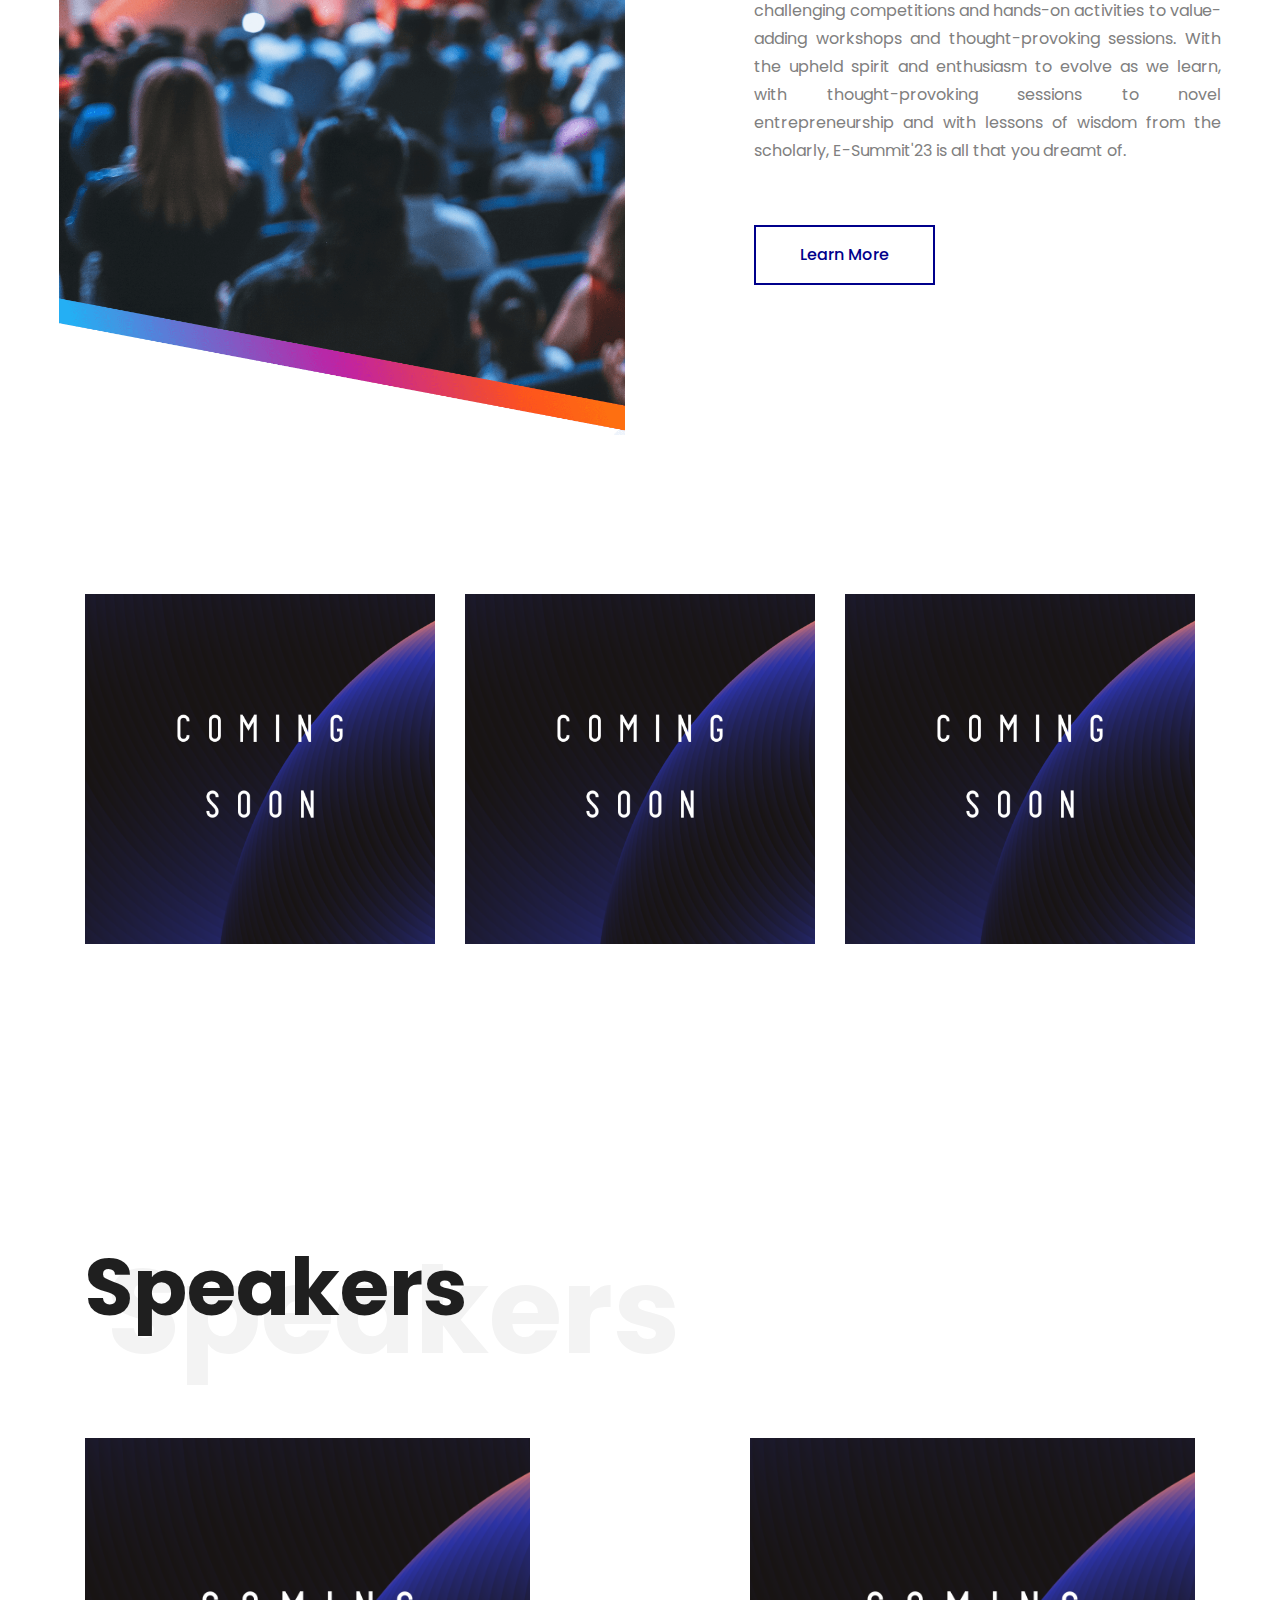
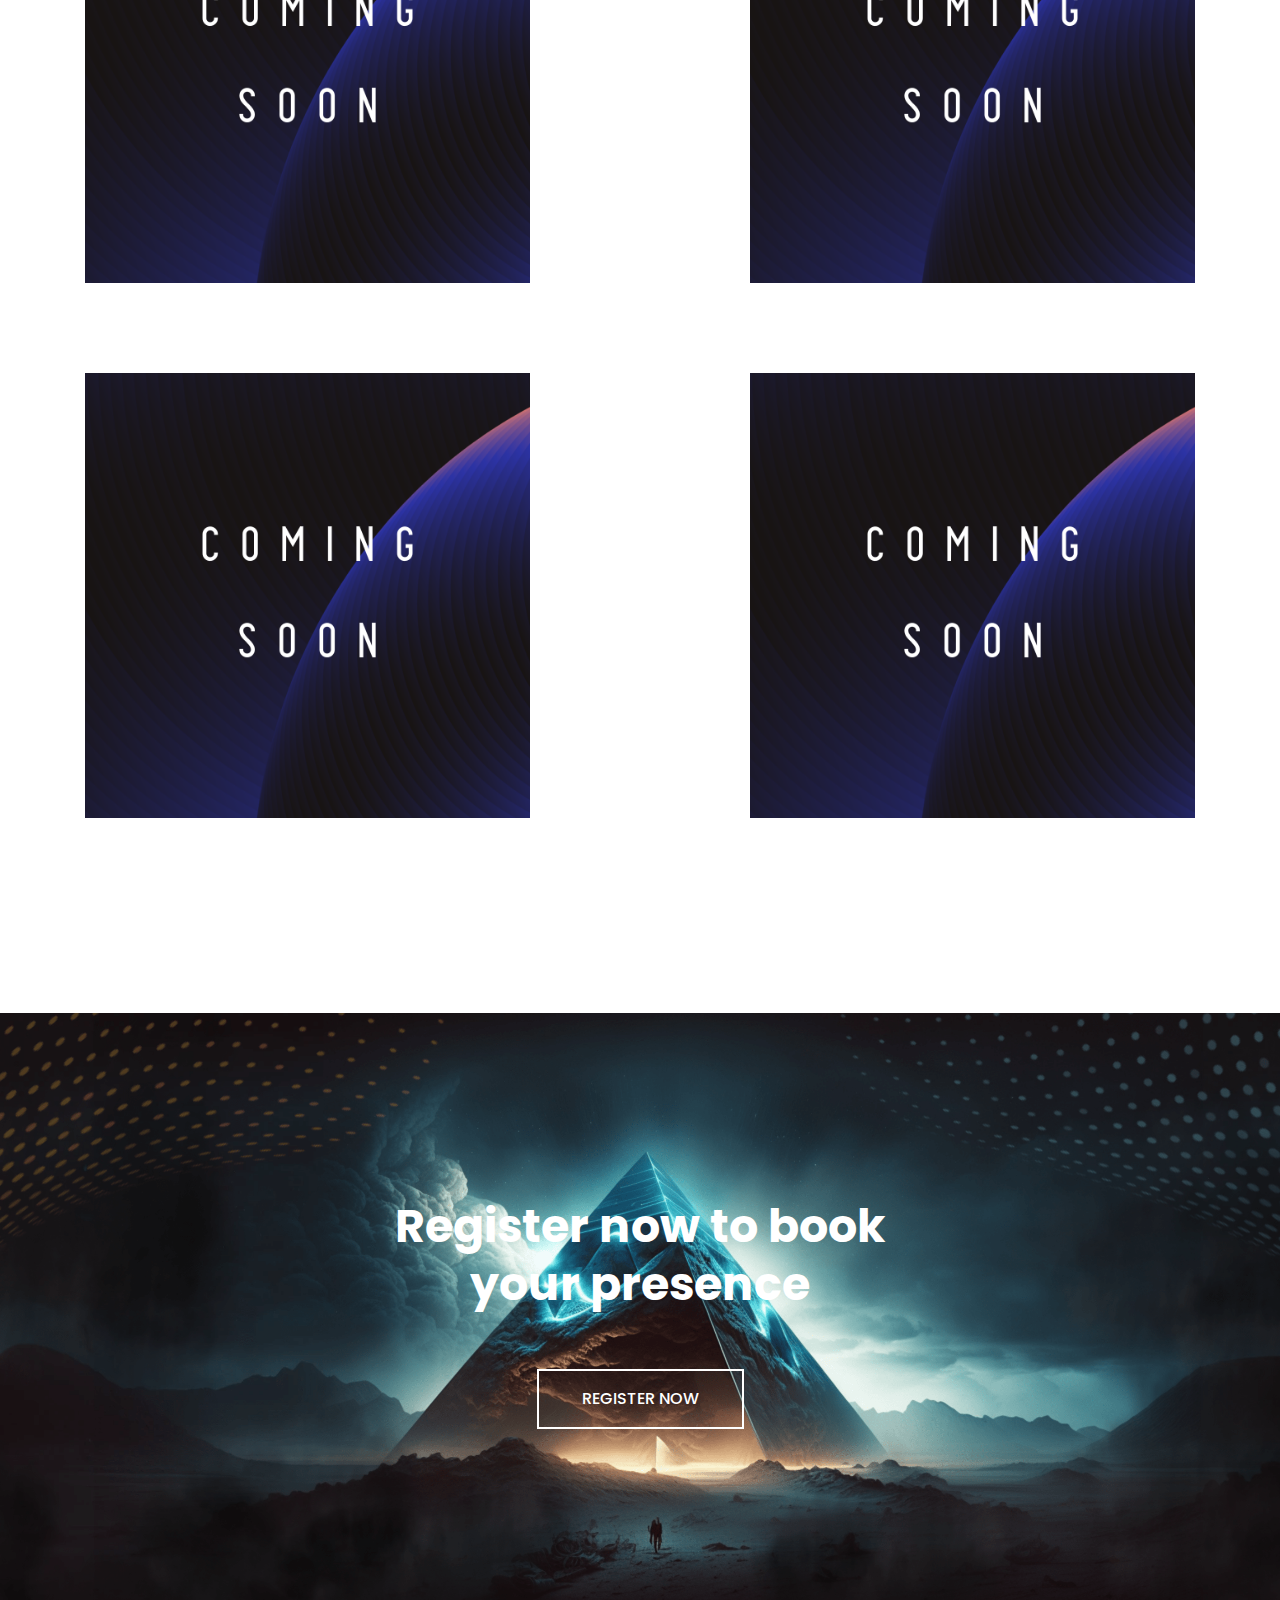
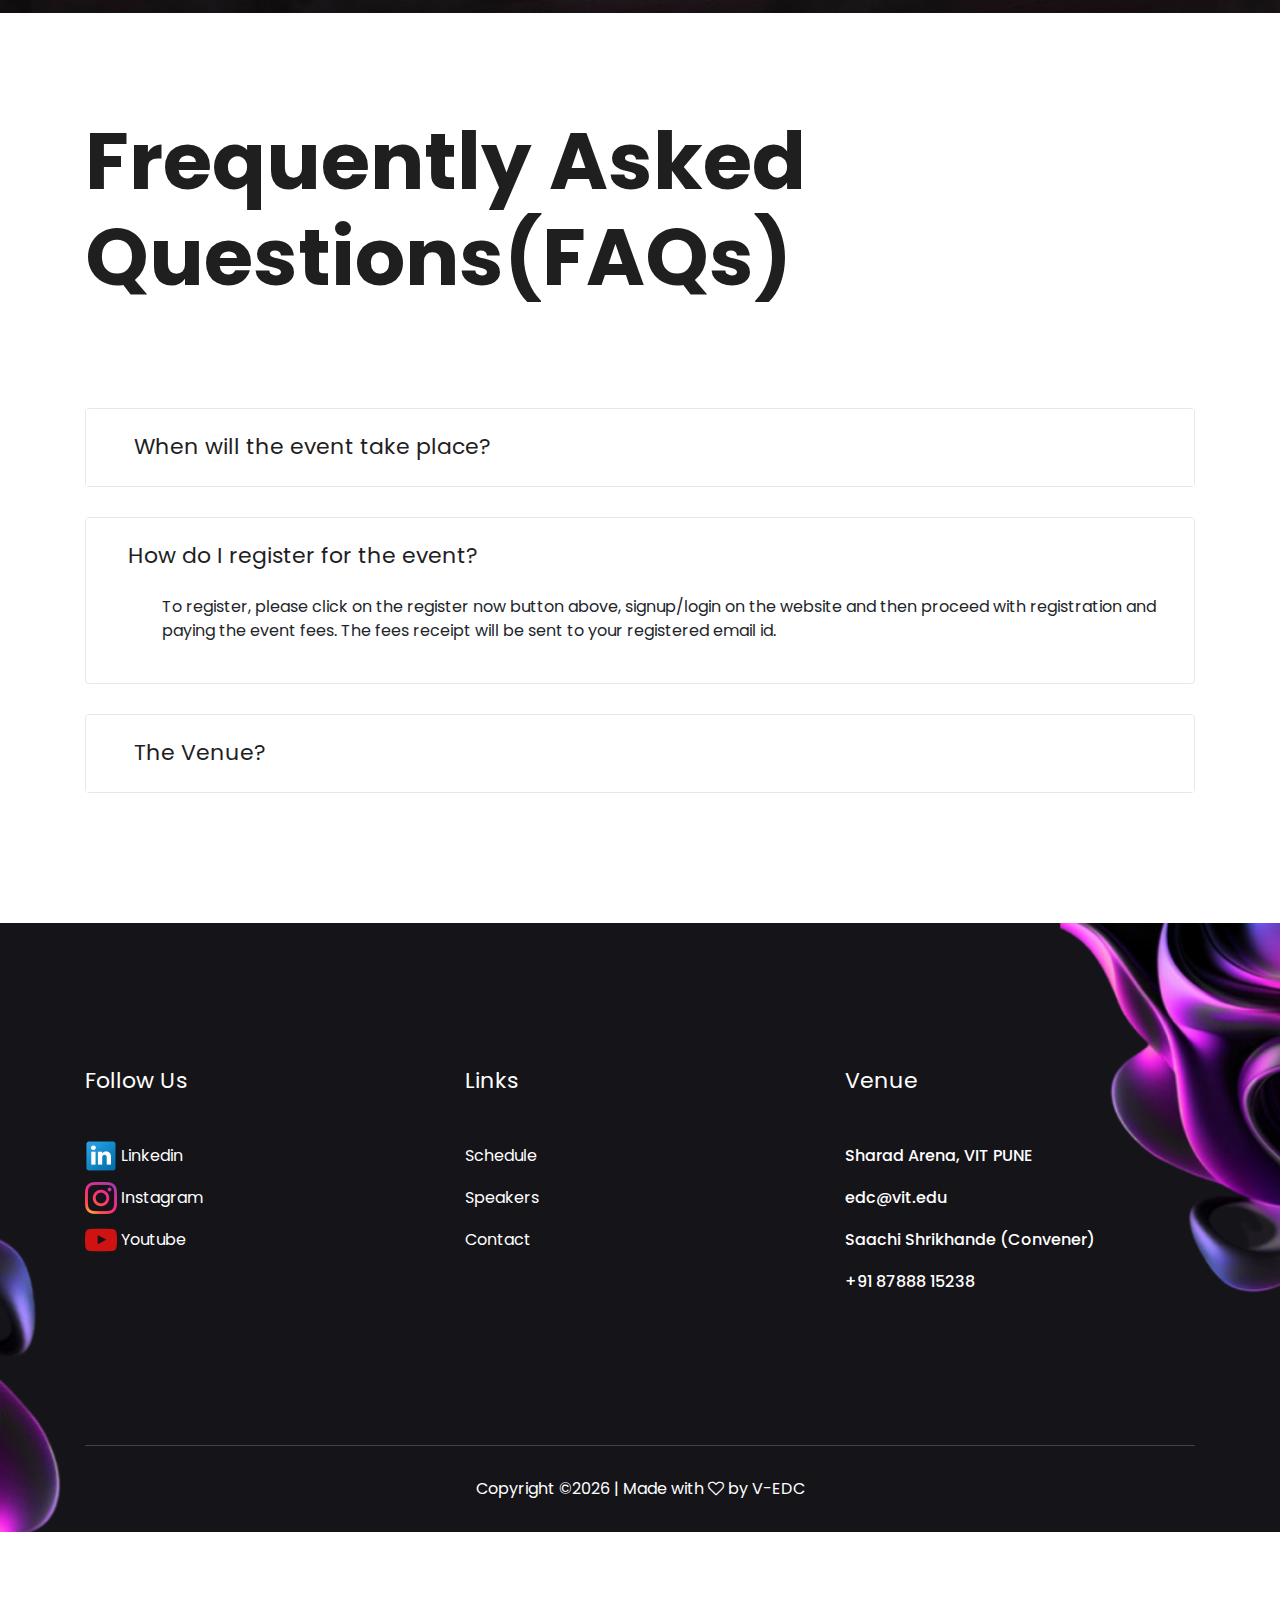
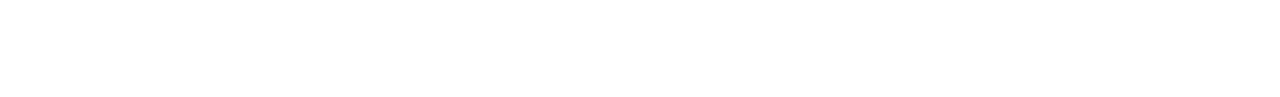
==== commit c7967913: "Update index.html" ====
--- a/index.html
+++ b/index.html
@@ -235,78 +235,46 @@
         </h1> -->
         <div class="container">
             <div class="row">
-                <div class="col-xl-12">
-                    <div class="serction_title_large mb-95">
-                        <h3>
-                           Event Workshops
-                        </h3>
-                    </div>
-                </div>
-            </div>
-            <div class="row">
-                <div class="col-xl-5 col-md-6">
-                    <div class="single_speaker">
-                        <div class="speaker_thumb">
-                            <img src="img/coming soon.png" alt="">
-                            <div class="hover_overlay">
-                                <div class="social_icon">
-                                    <!-- <a href="#"><i class="fa fa-facebook"></i></a> -->
-                                    <a href="#"><i class="fa fa-instagram"></i></a>
-                                    <!-- <a href="#"><i class="fa fa-twitter"></i></a> -->
-                                </div>
-                            </div>
-                        </div>
-                        <!-- <div class="speaker_name text-center">
-                            <h3>Jonson Miller</h3>
-                            <p>Creative Director</p>
-                        </div> -->
-                    </div>
-                    <div class="single_speaker">
-                        <div class="speaker_thumb">
-                            <img src="img/coming soon.png" alt="">
-                            <div class="hover_overlay">
-                                <div class="social_icon">
-                                   <a href="#"><i class="fa fa-instagram"></i></a>
-                                </div>
-                            </div>
-                        </div>
-                        <!-- <div class="speaker_name text-center">
-                            <h3>Albert Jackey</h3>
-                            <p>Product Designer</p>
-                        </div> -->
-                    </div>
-                </div>
-                <div class="col-xl-5 offset-xl-2 col-md-6">
-                    <div class="single_speaker">
-                        <div class="speaker_thumb">
-                            <img src="img/coming soon.png" alt="">
-                            <div class="hover_overlay">
-                                <div class="social_icon">
-                                   <a href="#"><i class="fa fa-instagram"></i></a>
-                                </div>
-                            </div>
-                        </div>
-                        <!-- <div class="speaker_name text-center">
-                            <h3>Marked Macau</h3>
-                            <p>UI/UX Designer</p>
-                        </div> -->
-                    </div>
-                    <div class="single_speaker">
-                        <div class="speaker_thumb">
-                            <img src="img/coming soon.png" alt="">
-                            <div class="hover_overlay">
-                                <div class="social_icon">
-                                   <a href="#"><i class="fa fa-instagram"></i></a>
-                                </div>
-                            </div>
-                        </div>
-                        <!-- <div class="speaker_name text-center">
-                            <h3>Kelvin Cooper</h3>
-                            <p>Art Director</p>
-                        </div> -->
-                    </div>
-                </div>
-            </div>
+            <div class="col-lg-4 col-md-6 col-sm-12">
+              <div class="single_speaker">
+                <div class="speaker_thumb">
+                  <img src="img/coming soon.png" alt="" />
+                  <div class="hover_overlay">
+                    <div class="social_icon">
+                      <a href="#"><i class="fa fa-instagram"></i></a>
+                    </div>
+                  </div>
+                </div>
+              </div>
+            </div>
+          
+            <div class="col-lg-4 col-md-6 col-sm-12">
+              <div class="single_speaker">
+                <div class="speaker_thumb">
+                  <img src="img/coming soon.png" alt="" />
+                  <div class="hover_overlay">
+                    <div class="social_icon">
+                      <a href="#"><i class="fa fa-instagram"></i></a>
+                    </div>
+                  </div>
+                </div>
+              </div>
+            </div>
+          
+            <div class="col-lg-4 col-md-6 col-sm-12">
+              <div class="single_speaker">
+                <div class="speaker_thumb">
+                  <img src="img/coming soon.png" alt="" />
+                  <div class="hover_overlay">
+                    <div class="social_icon">
+                      <a href="#"><i class="fa fa-instagram"></i></a>
+                    </div>
+                  </div>
+                </div>
+              </div>
+            </div>
+          </div>
+
         </div>
     </div>
     <!-- workshops_end-->
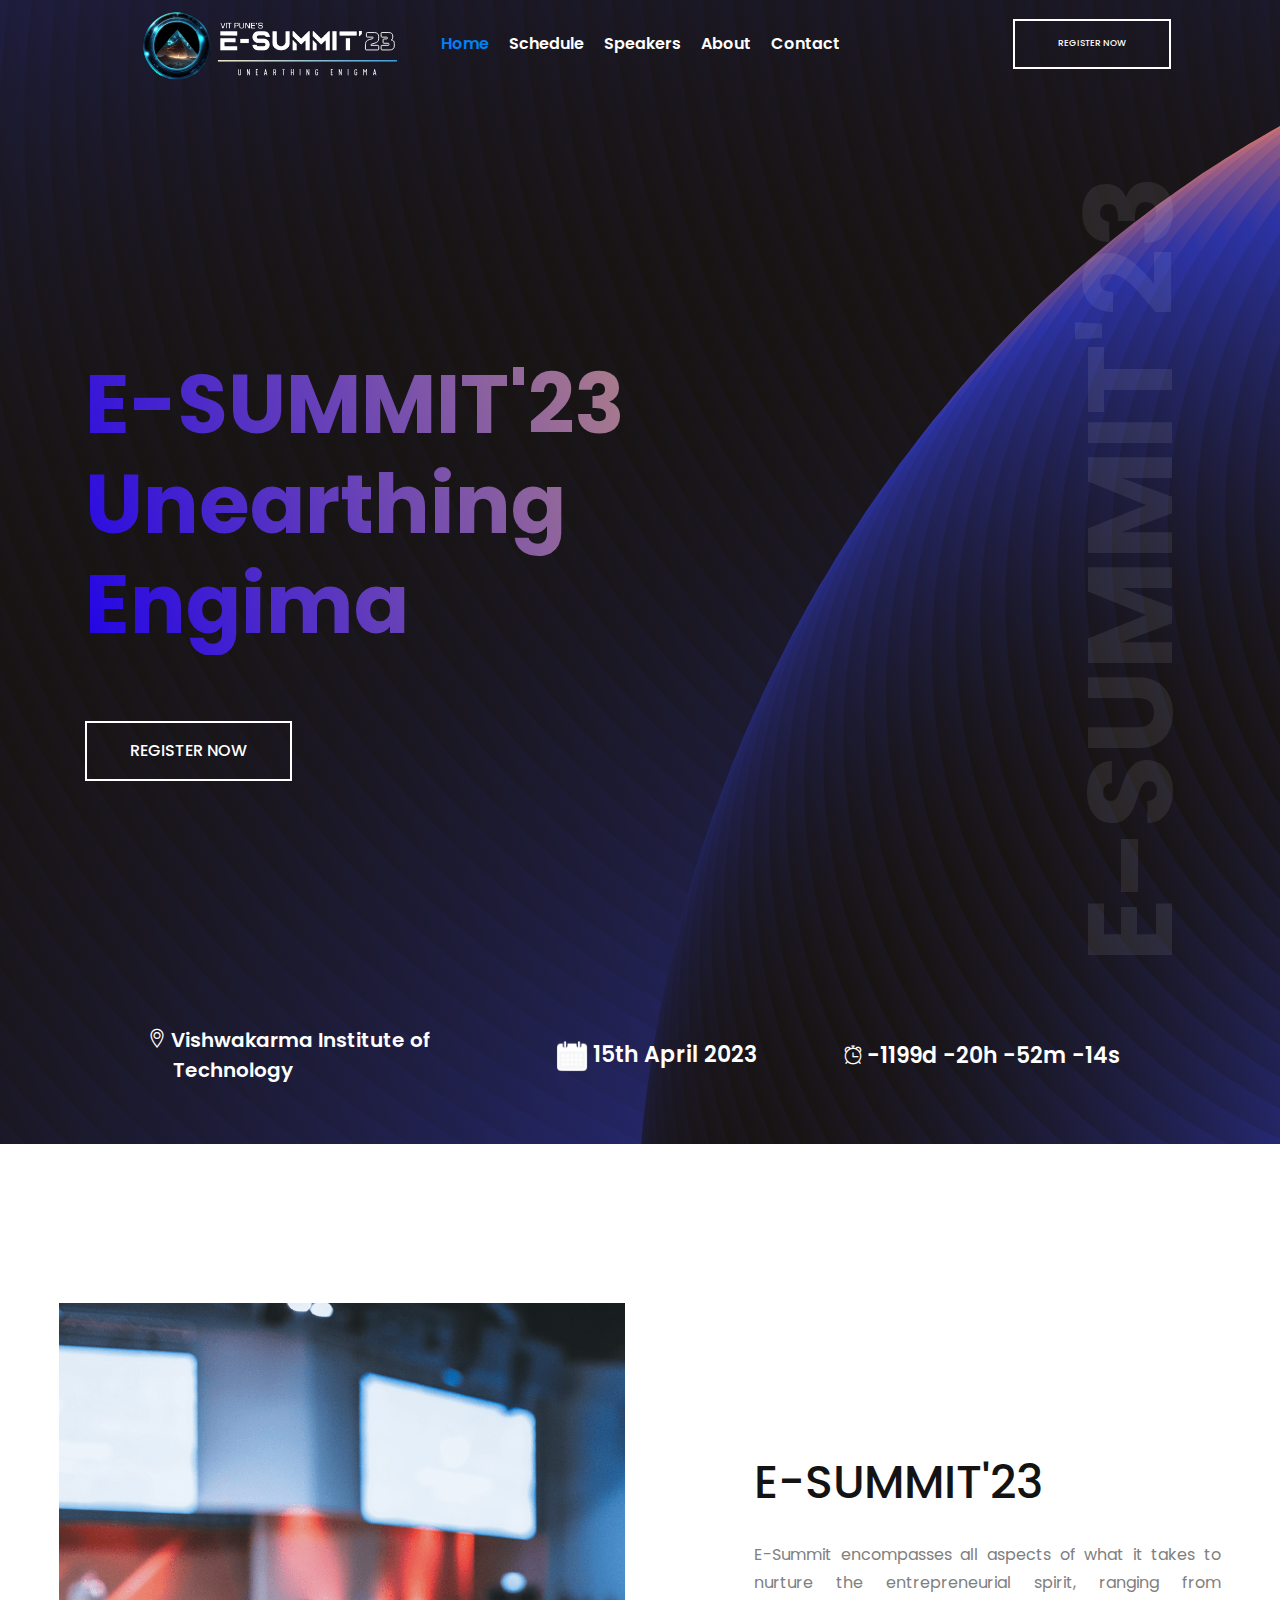
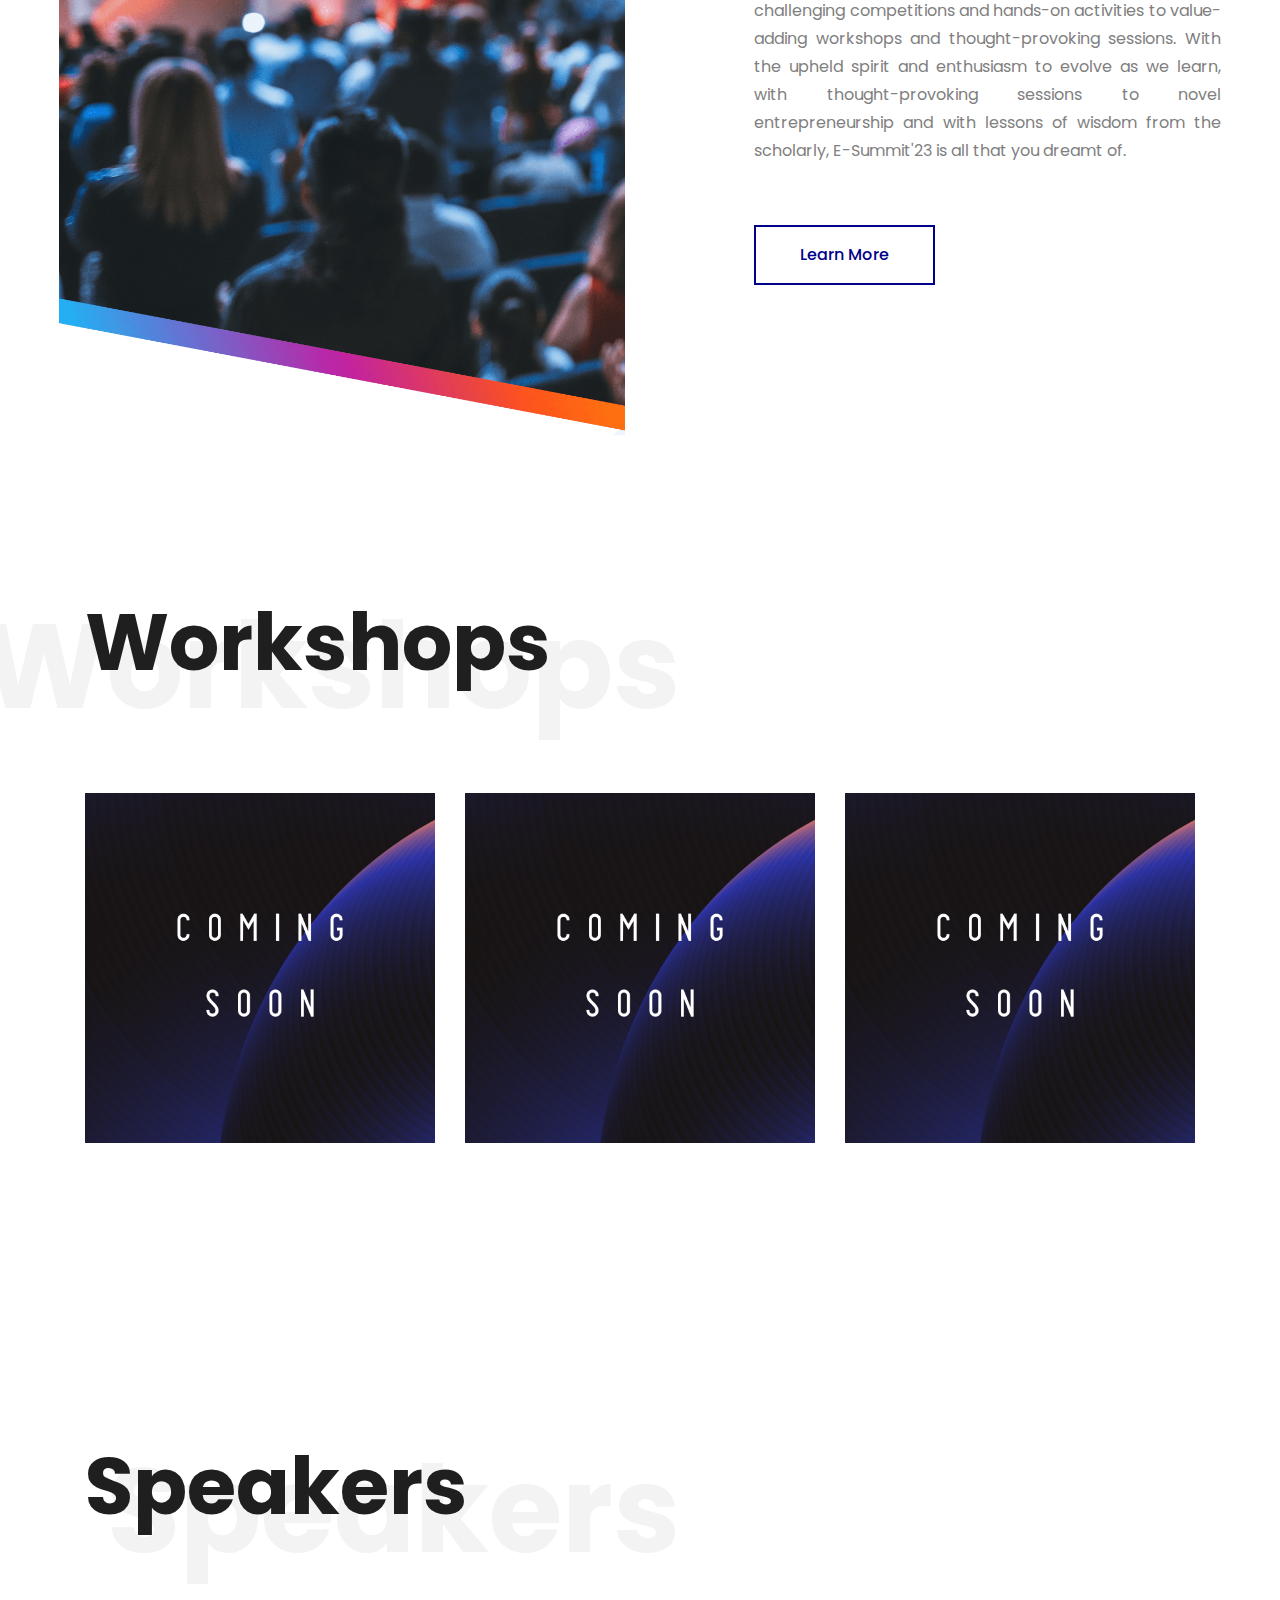
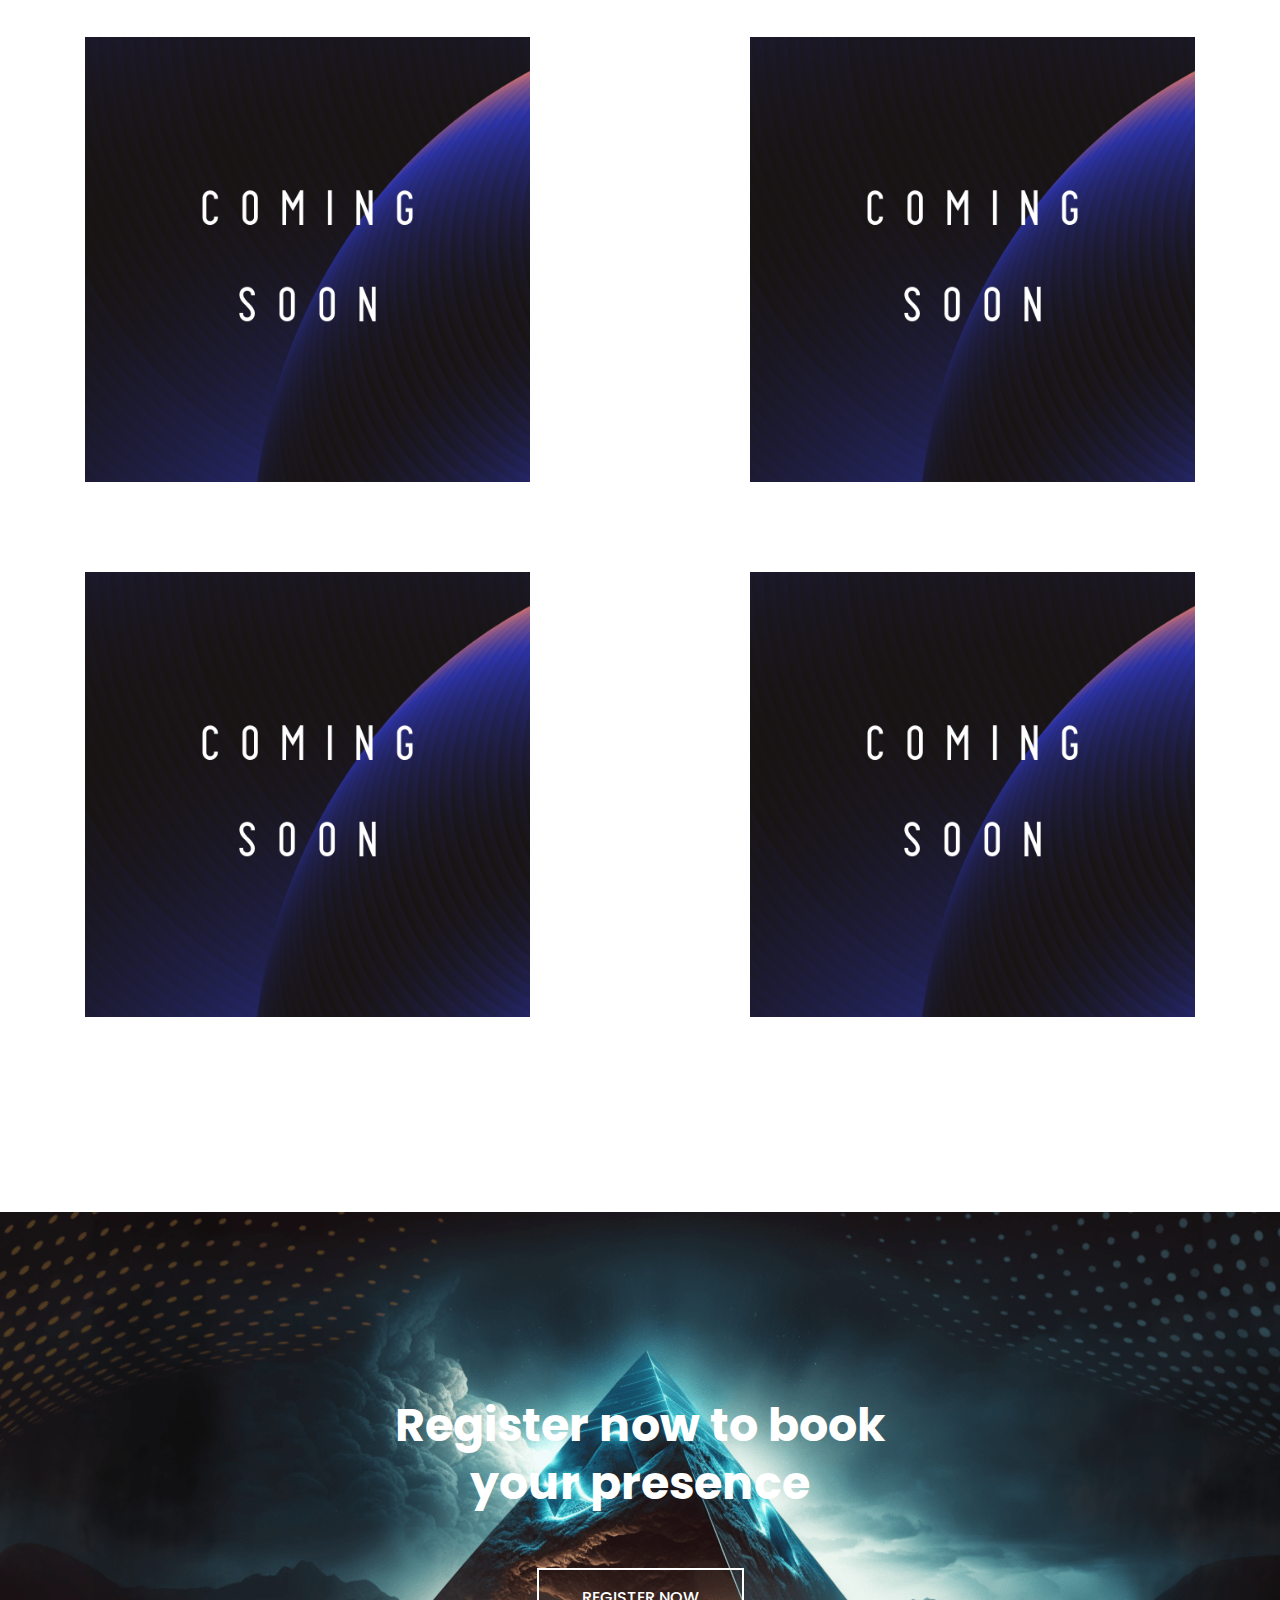
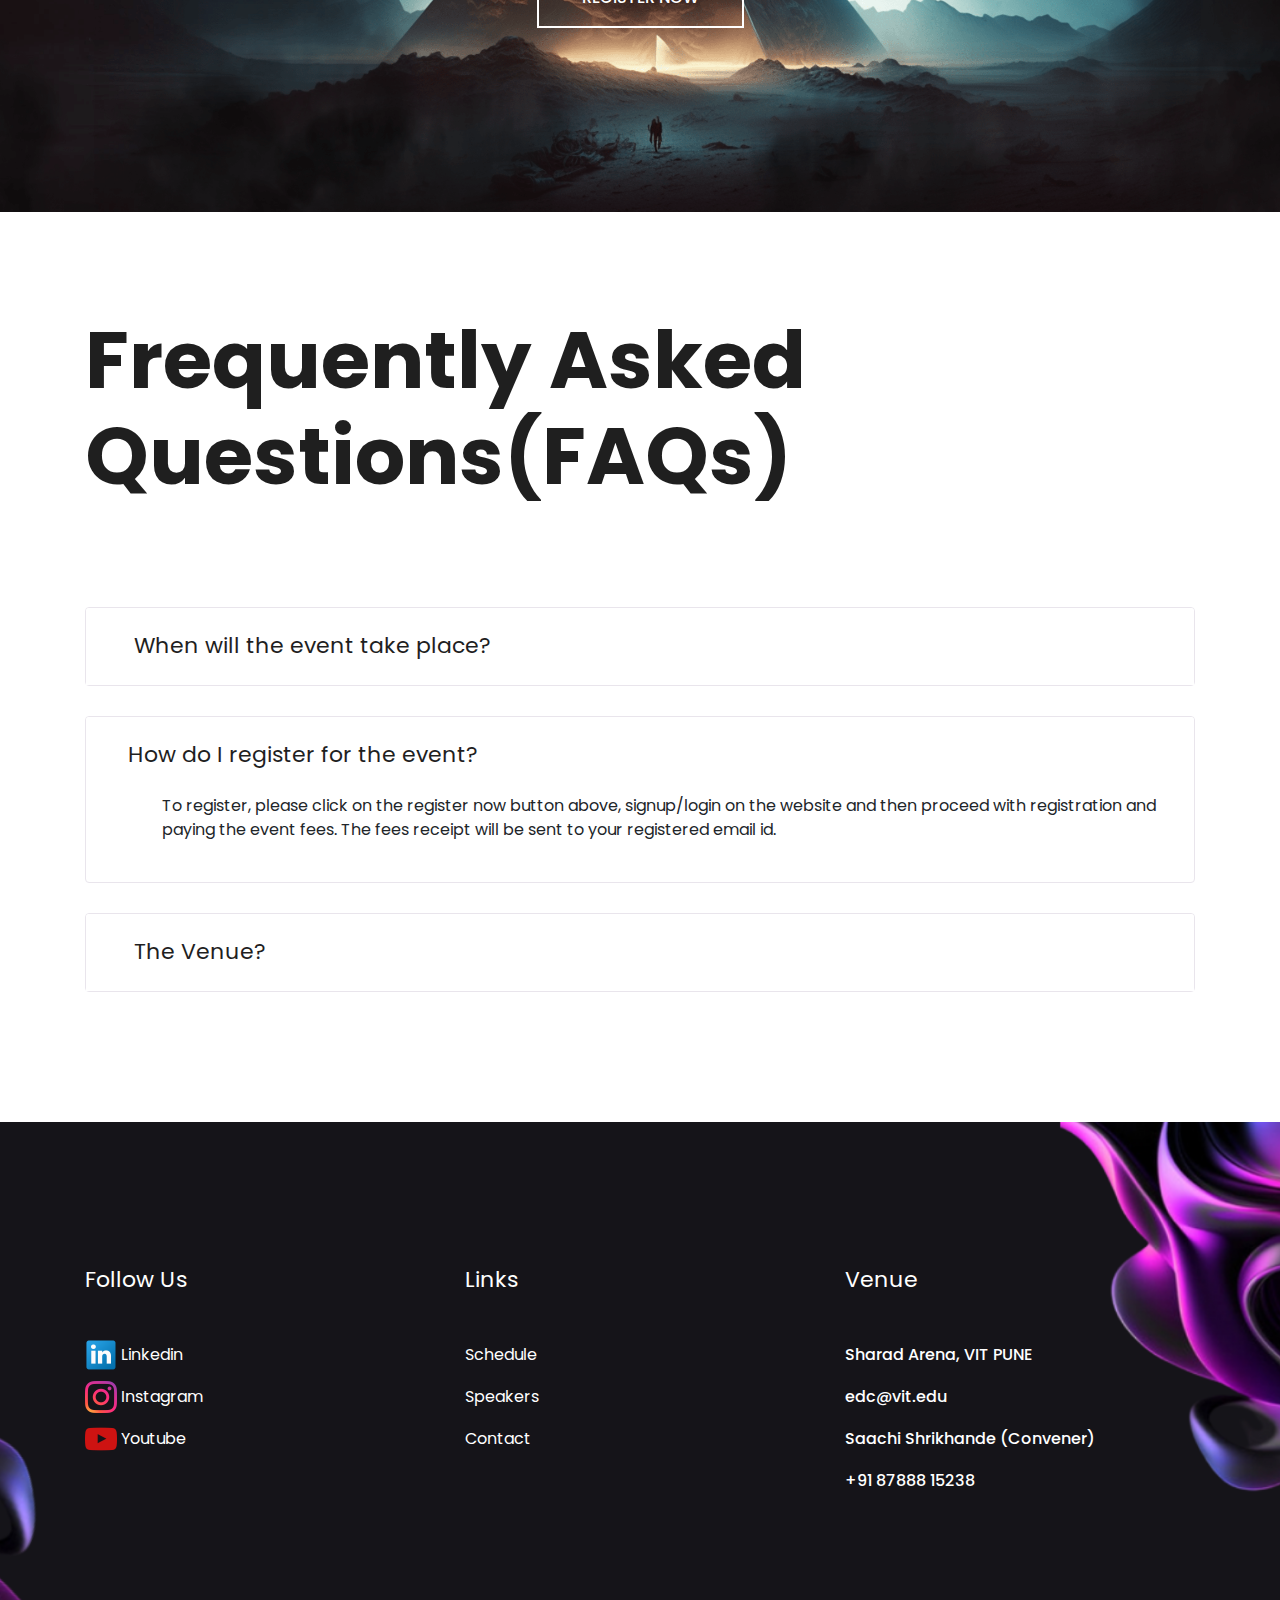
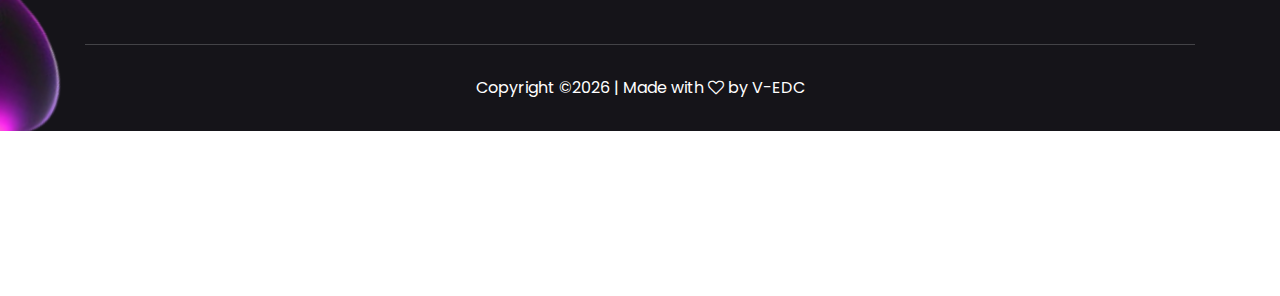
==== commit 6858f341: "Update index.html" ====
--- a/index.html
+++ b/index.html
@@ -230,11 +230,16 @@
     
      <!-- Workshops_start -->
     <div class="speakers_area">
-<!--         <h1 class="horizontal_text d-none d-lg-block">
-          Event Workshops
-        </h1> -->
-        <div class="container">
-            <div class="row">
+      <h1 class="horizontal_text d-none d-lg-block">Workshops</h1>
+      <div class="container">
+        <div class="row">
+          <div class="col-xl-12">
+            <div class="serction_title_large mb-95">
+              <h3>Workshops</h3>
+            </div>
+          </div>
+        </div>
+        <div class="row">
             <div class="col-lg-4 col-md-6 col-sm-12">
               <div class="single_speaker">
                 <div class="speaker_thumb">
@@ -274,8 +279,8 @@
               </div>
             </div>
           </div>
-
-        </div>
+          
+      </div>
     </div>
     <!-- workshops_end-->
 
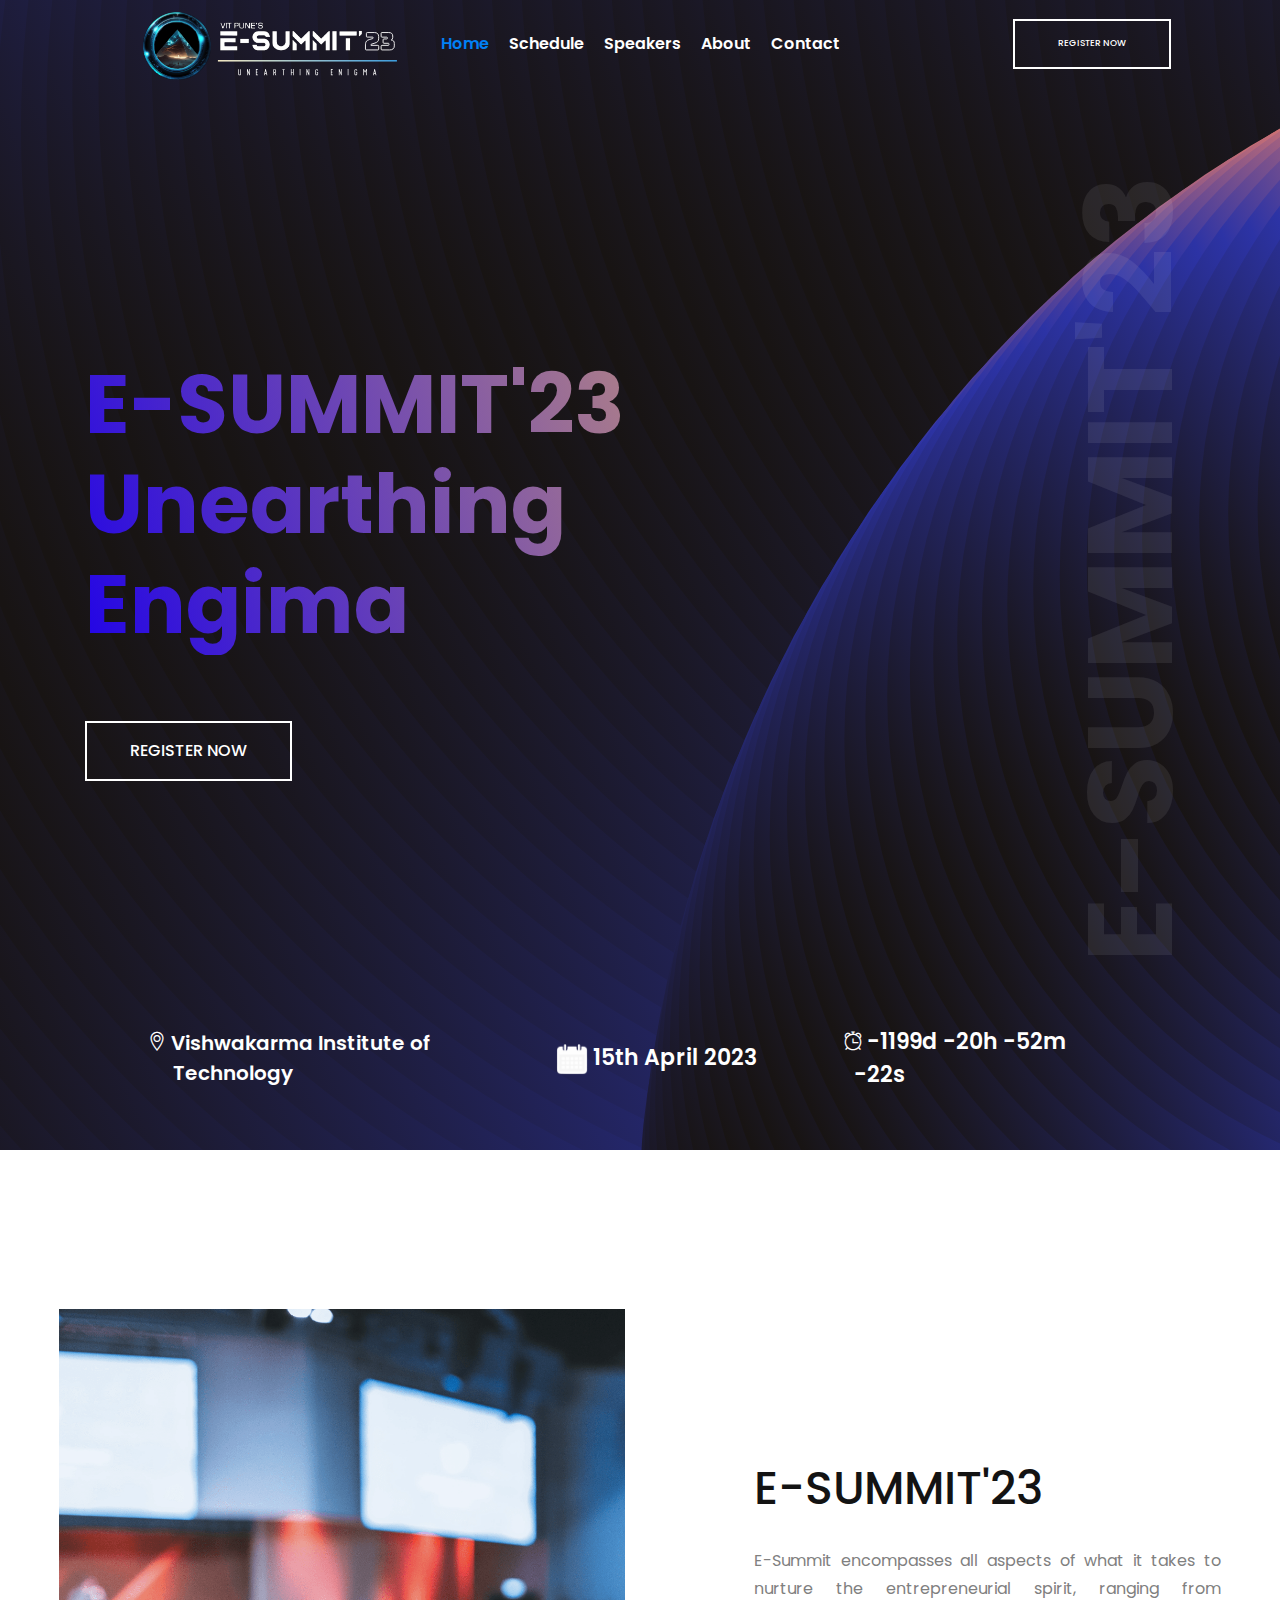
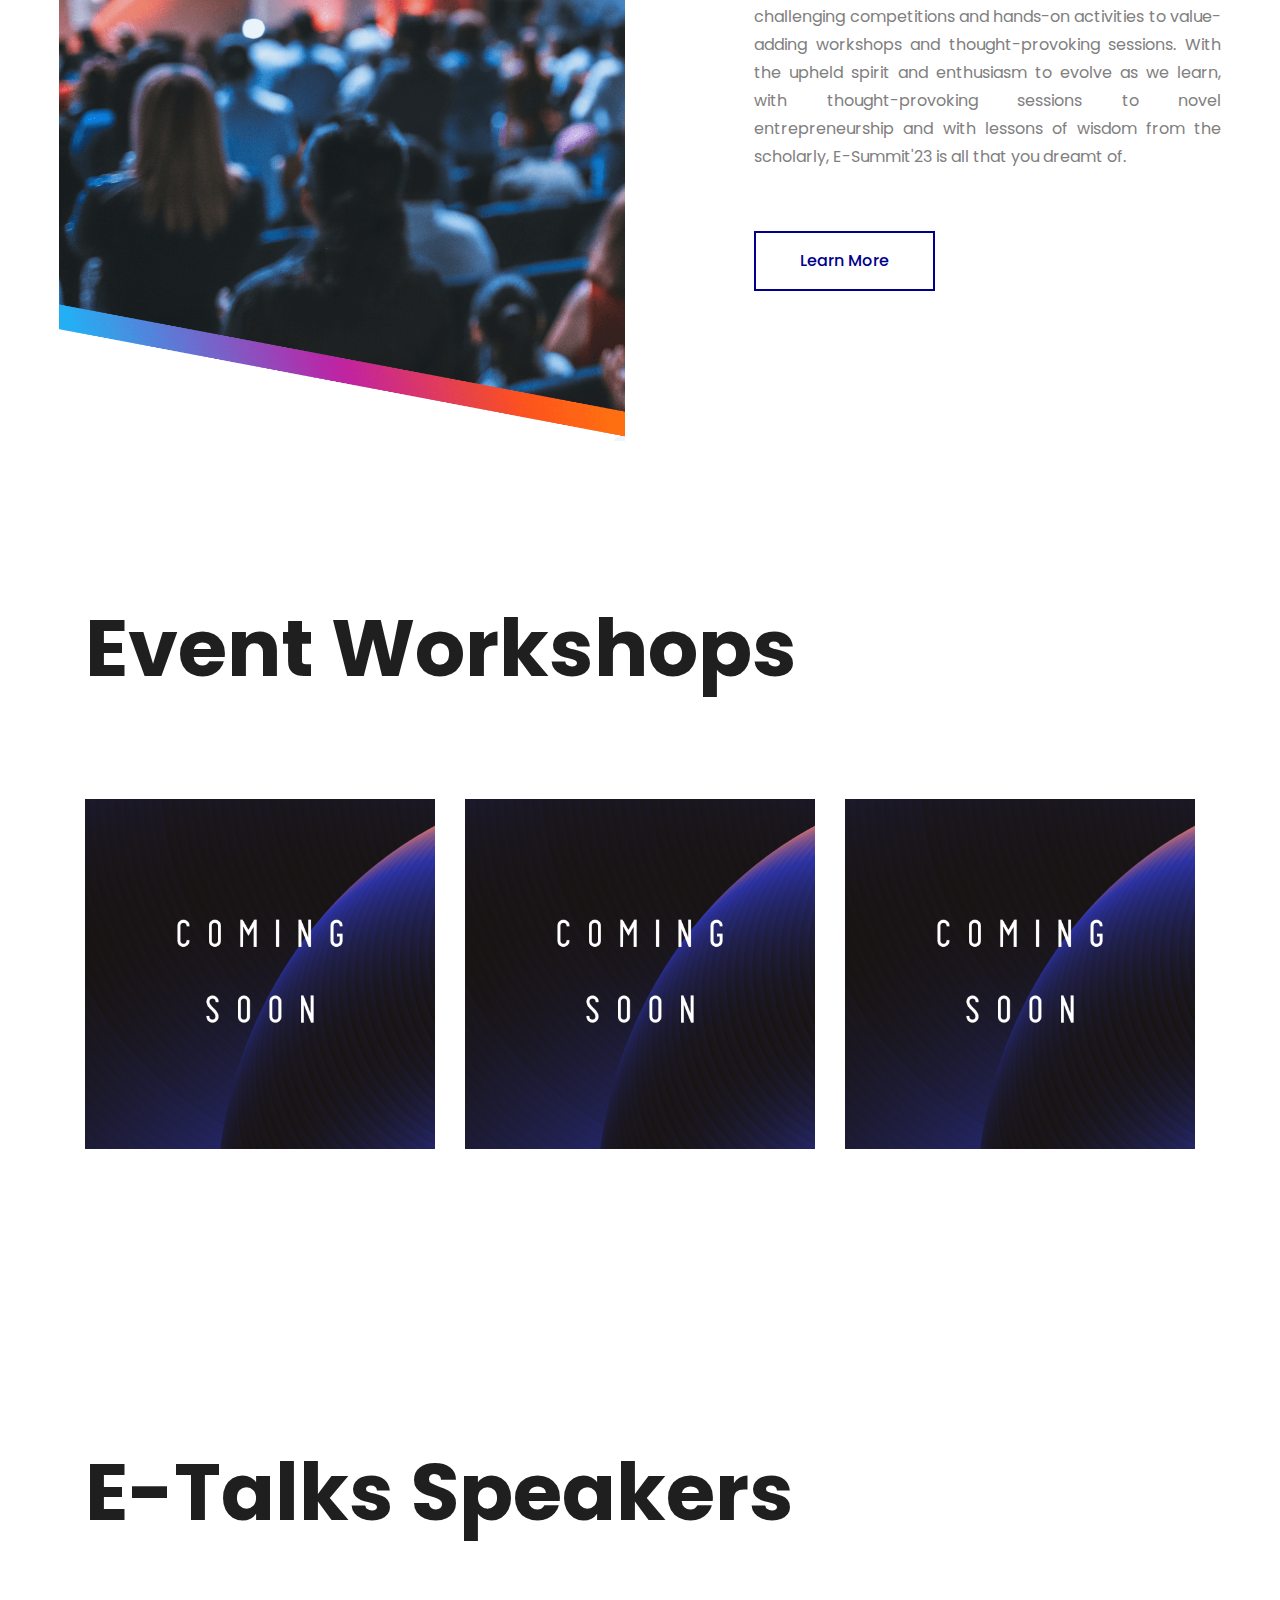
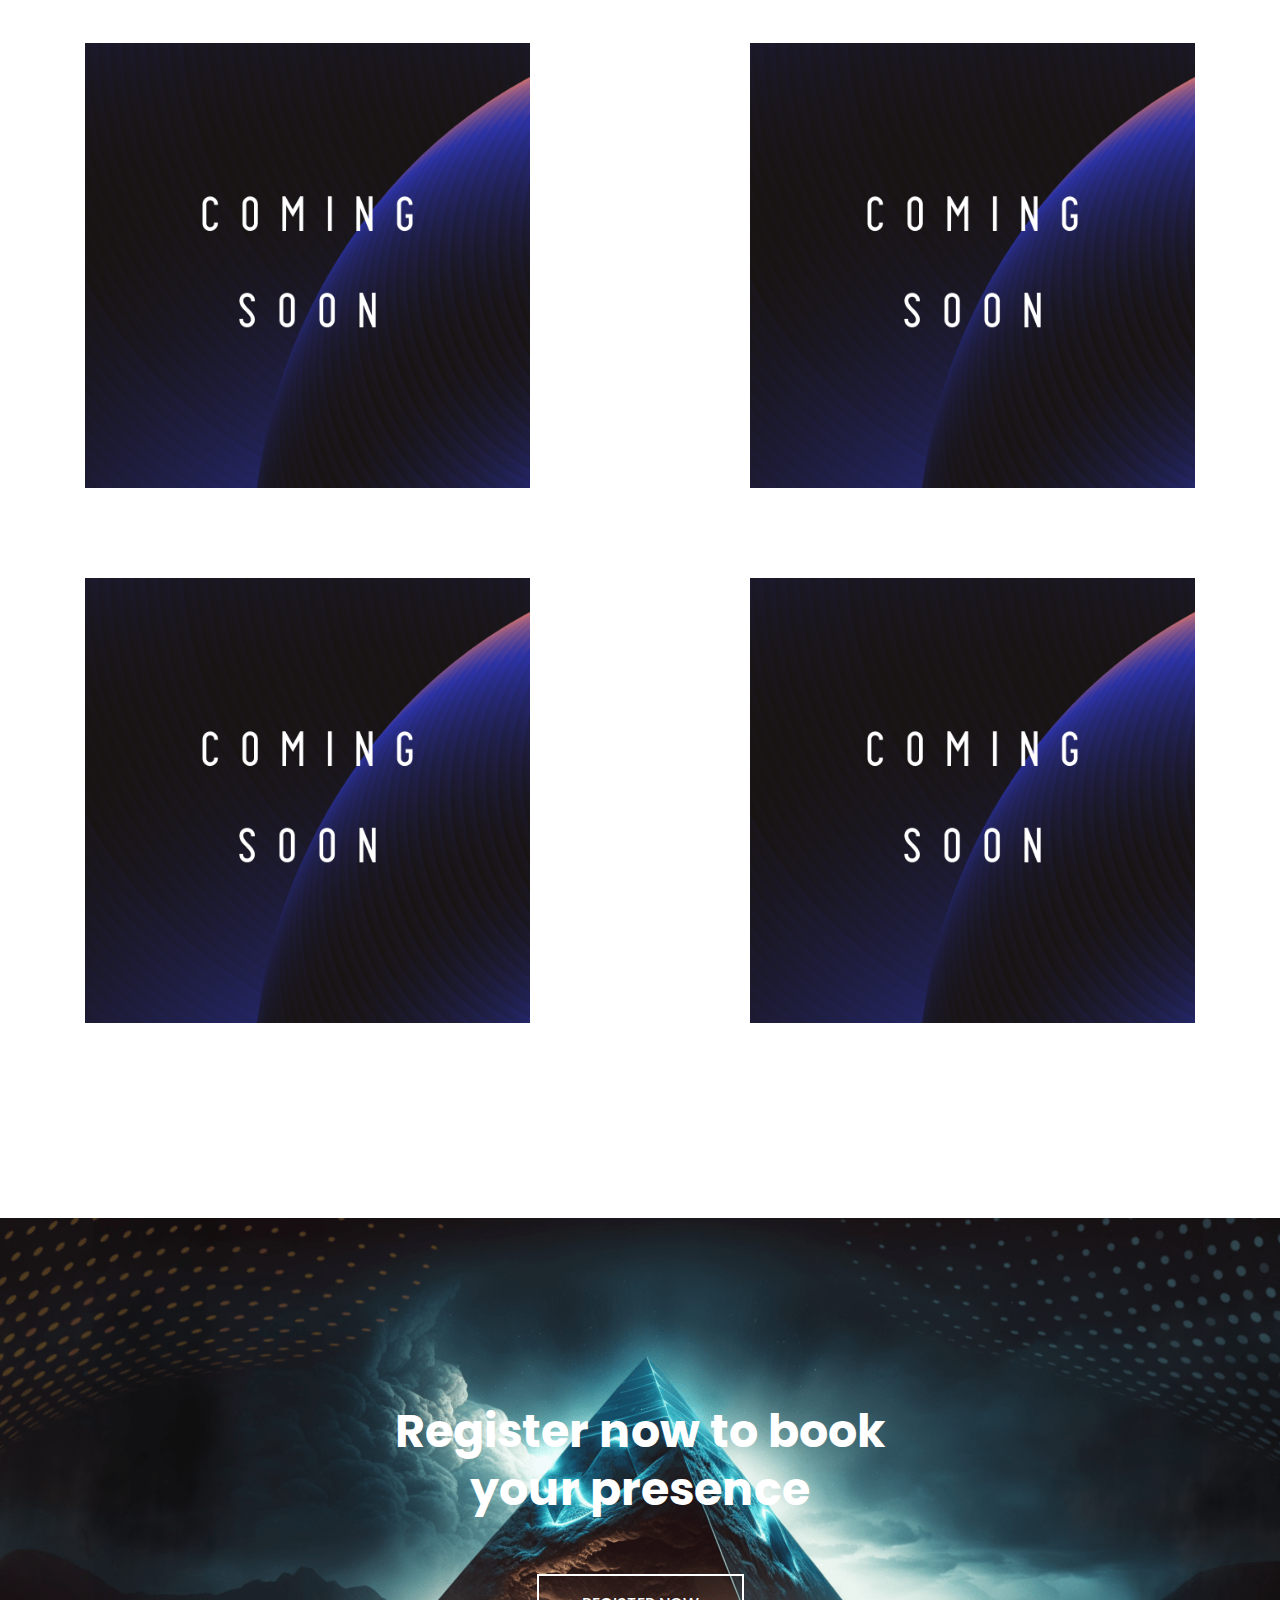
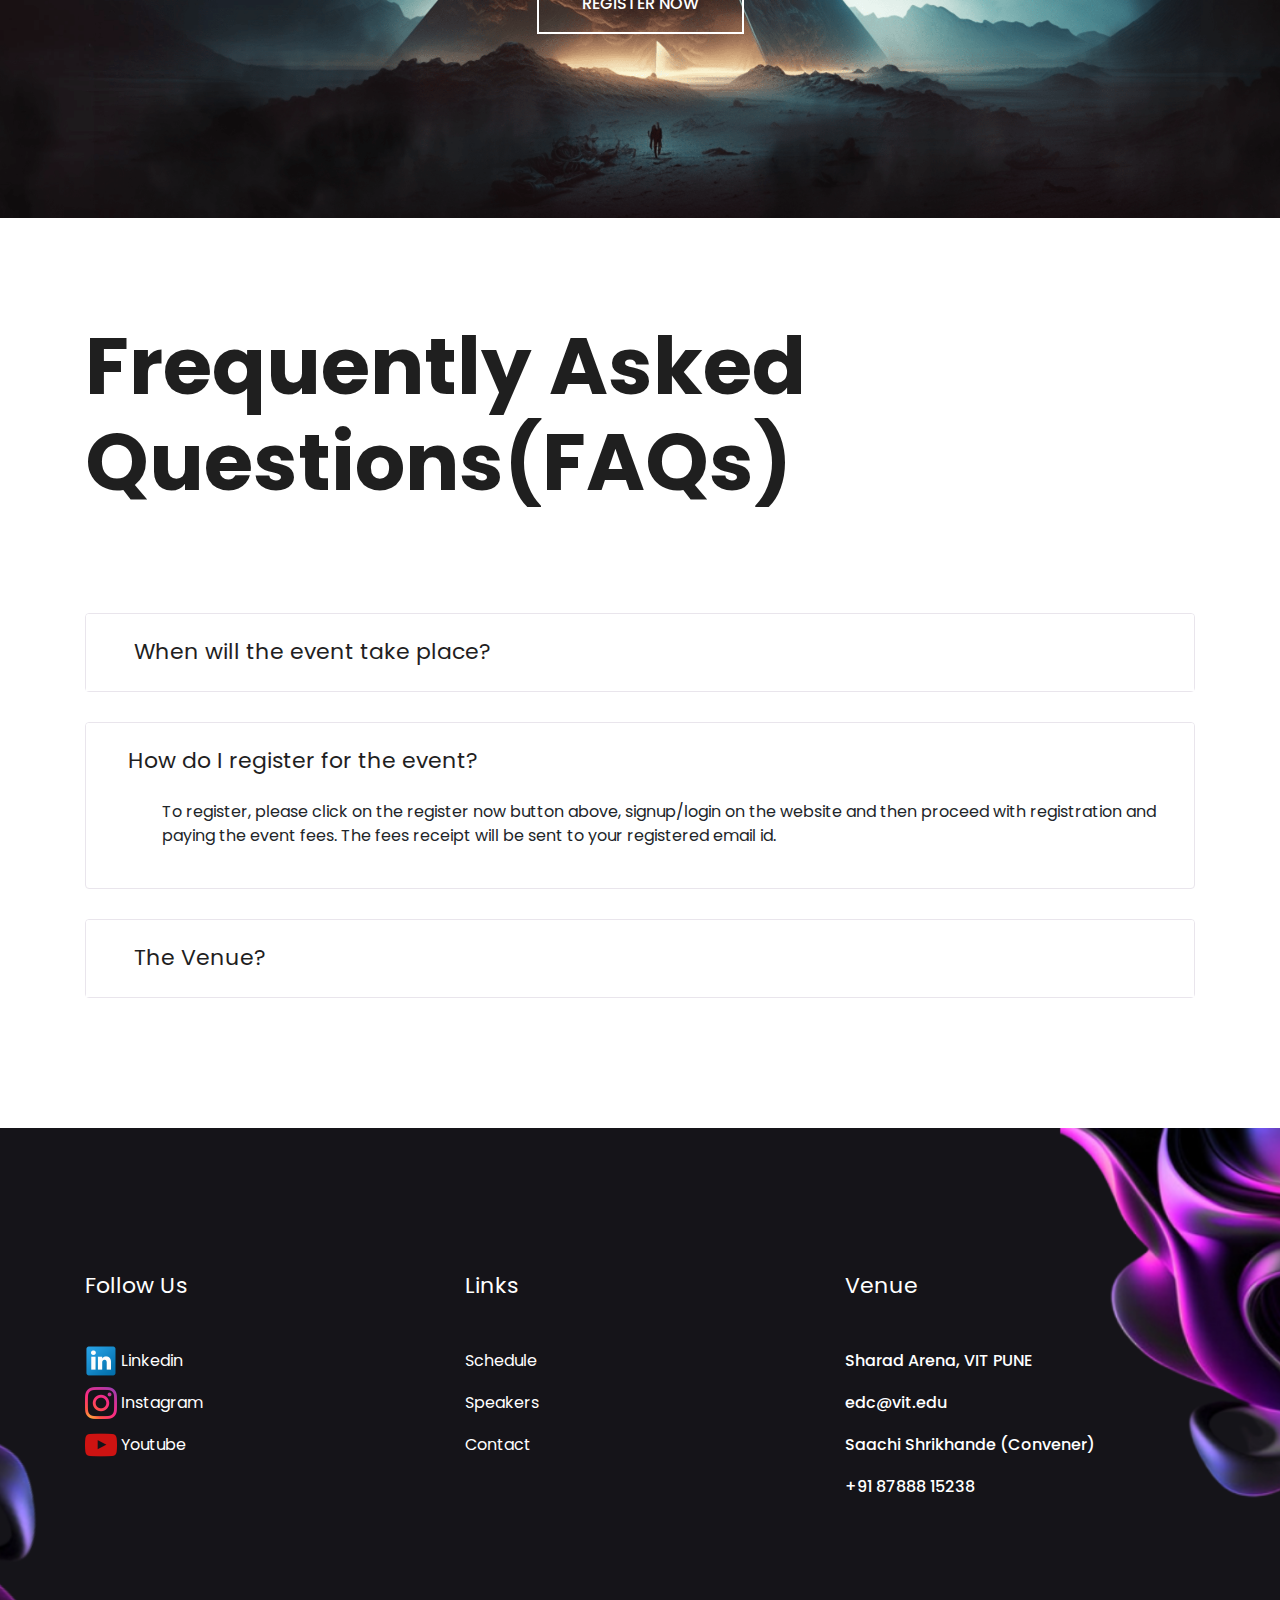
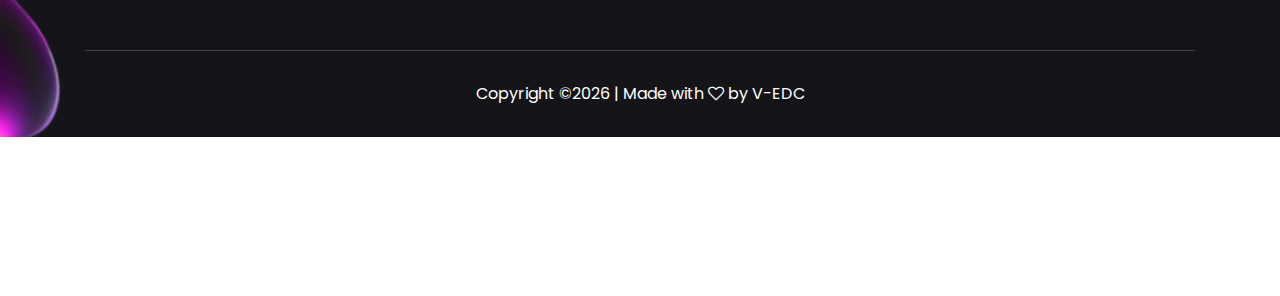
==== commit ff043b69: "Update index.html" ====
--- a/index.html
+++ b/index.html
@@ -230,12 +230,12 @@
     
      <!-- Workshops_start -->
     <div class="speakers_area">
-      <h1 class="horizontal_text d-none d-lg-block">Workshops</h1>
+<!--       <h1 class="horizontal_text d-none d-lg-block">Workshops</h1> -->
       <div class="container">
         <div class="row">
           <div class="col-xl-12">
             <div class="serction_title_large mb-95">
-              <h3>Workshops</h3>
+              <h3>Event Workshops</h3>
             </div>
           </div>
         </div>
@@ -286,15 +286,15 @@
 
     <!-- speakers_start -->
     <div class="speakers_area">
-        <h1 class="horizontal_text d-none d-lg-block">
+<!--         <h1 class="horizontal_text d-none d-lg-block">
             Speakers
-        </h1>
+        </h1> -->
         <div class="container">
             <div class="row">
                 <div class="col-xl-12">
                     <div class="serction_title_large mb-95">
                         <h3>
-                            Speakers
+                           E-Talks Speakers
                         </h3>
                     </div>
                 </div>
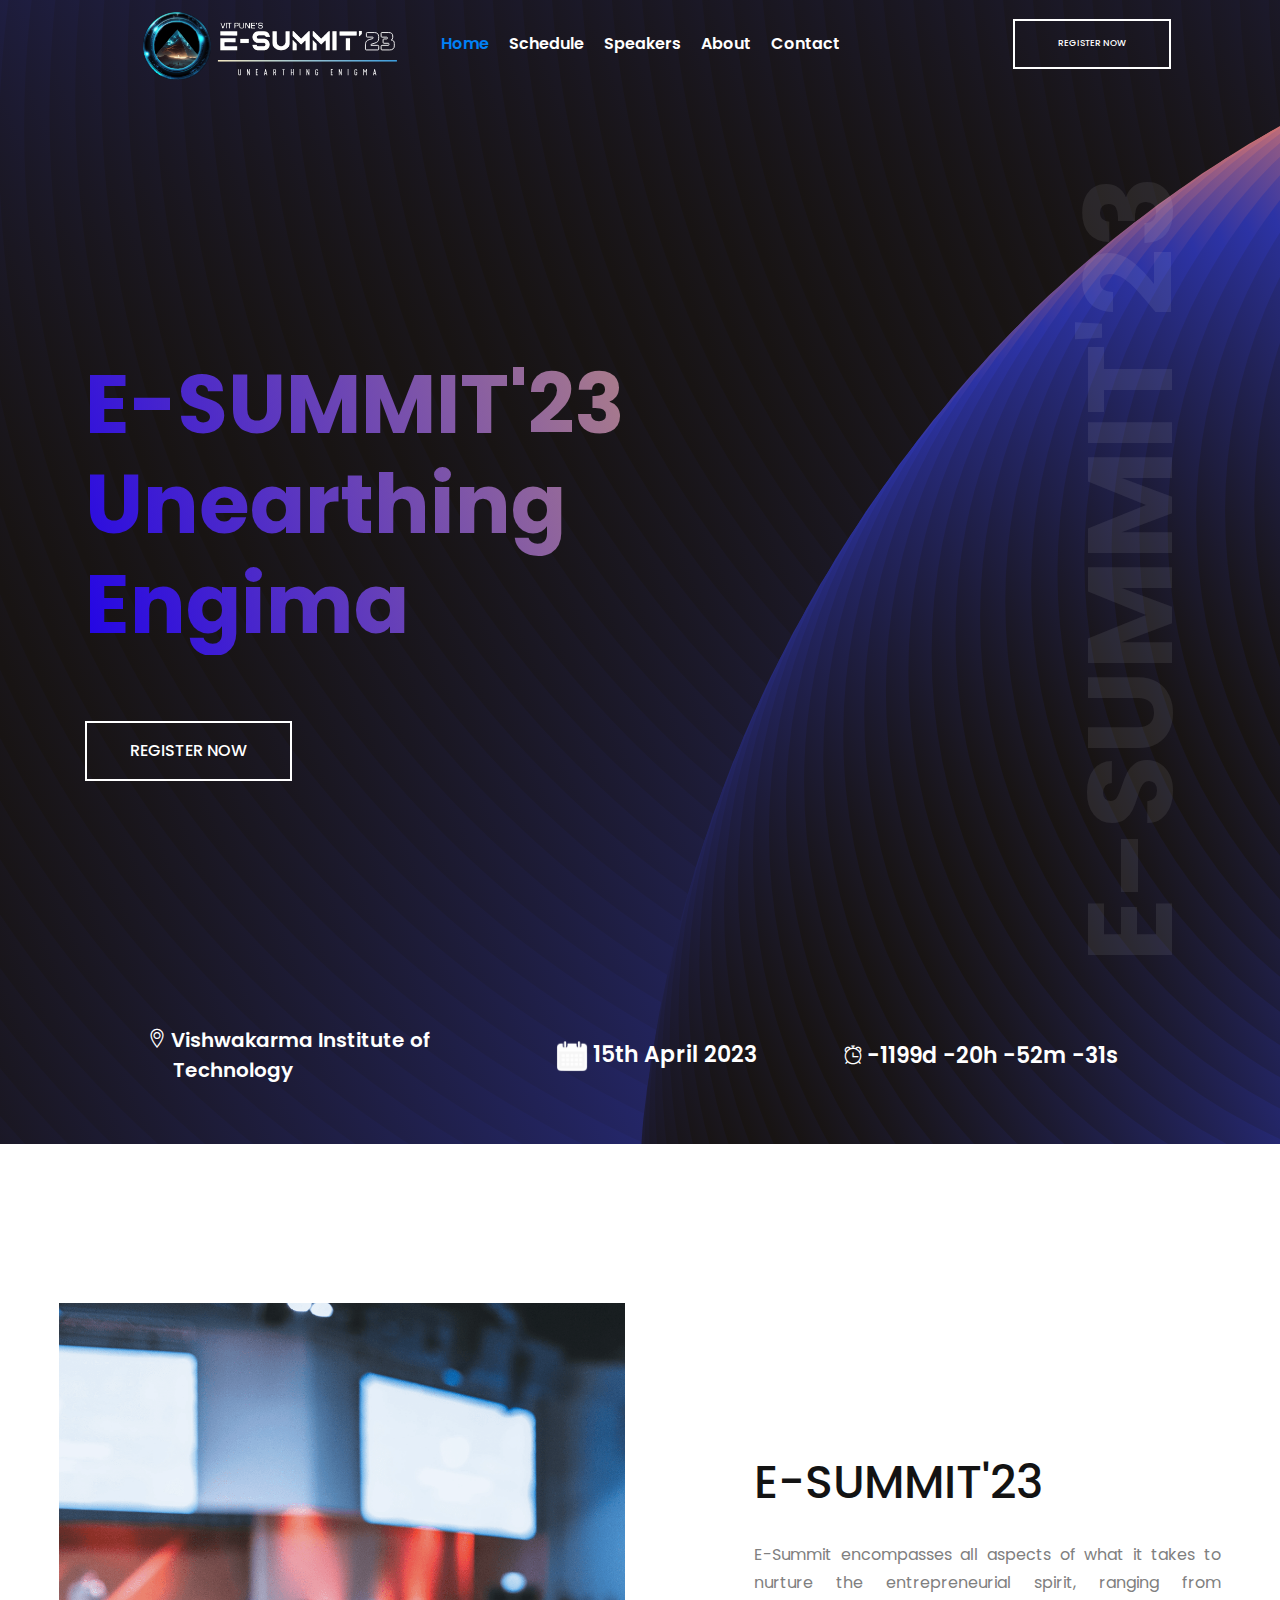
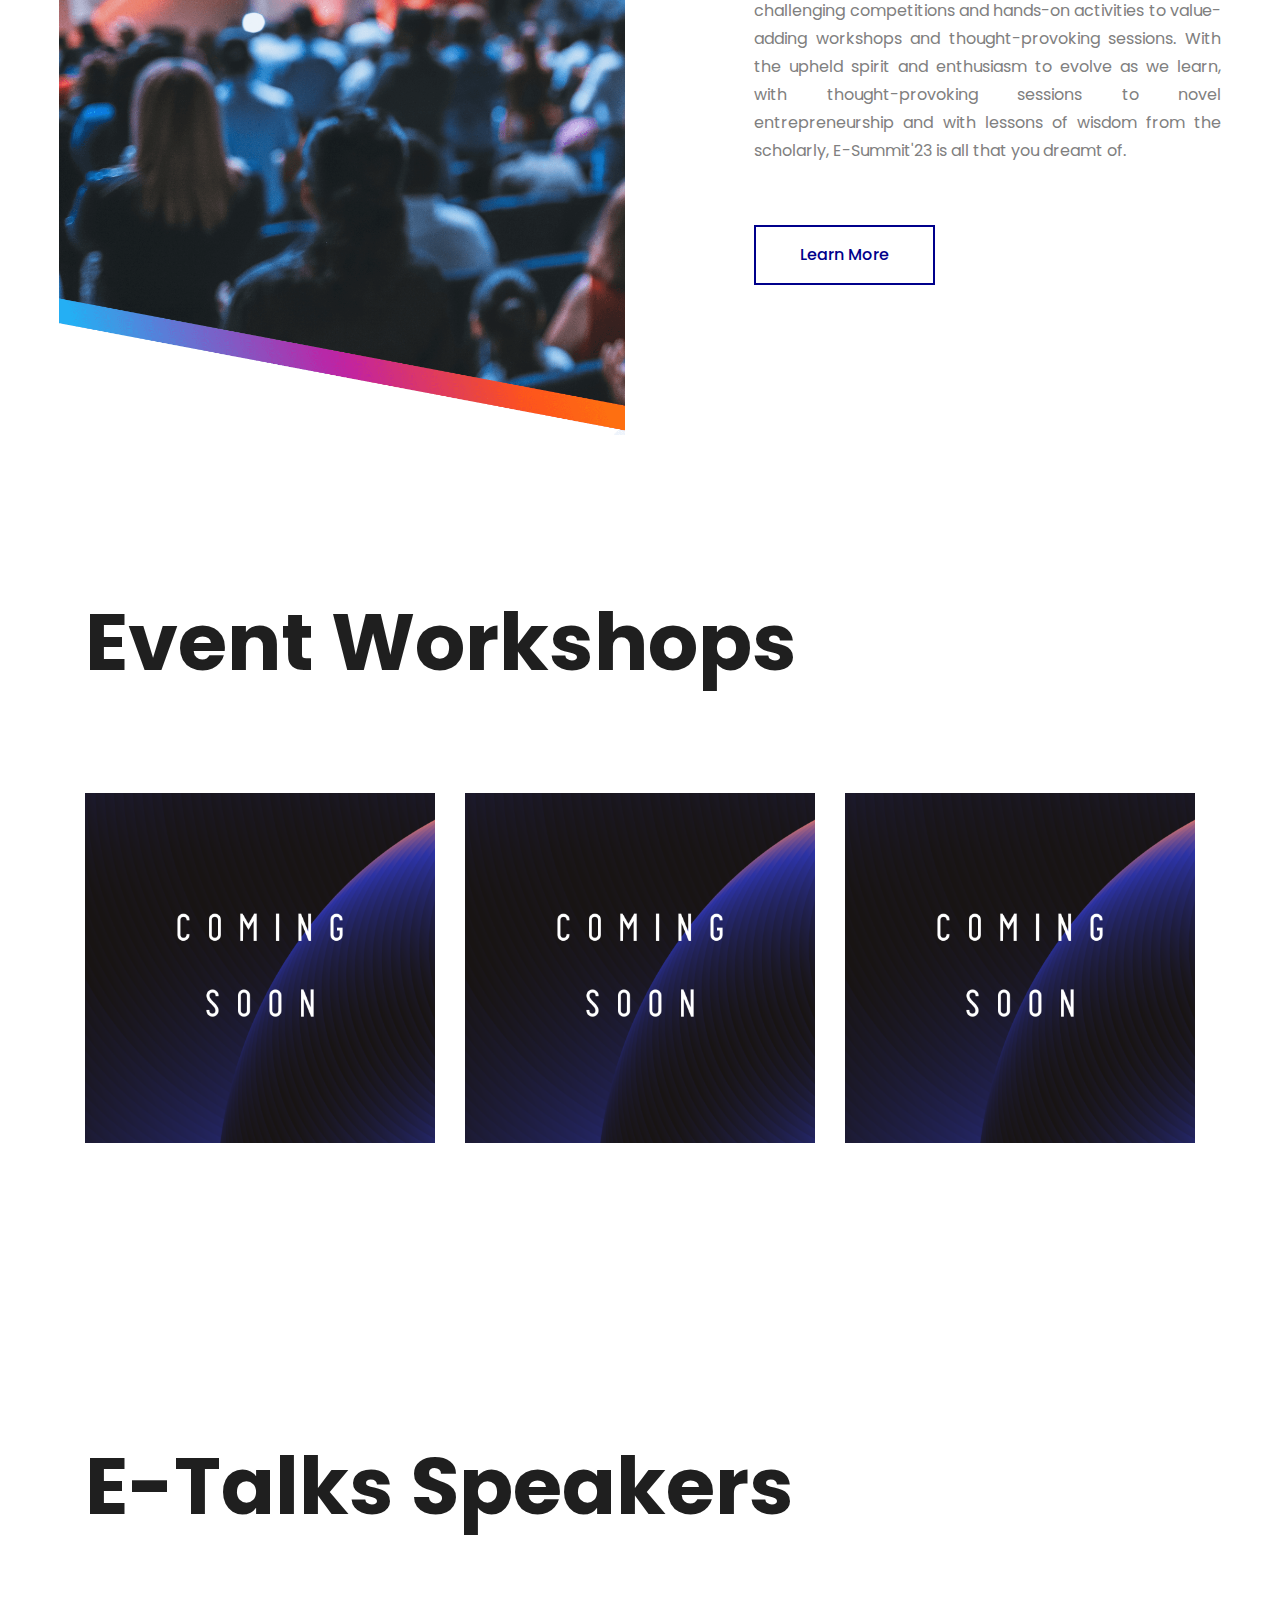
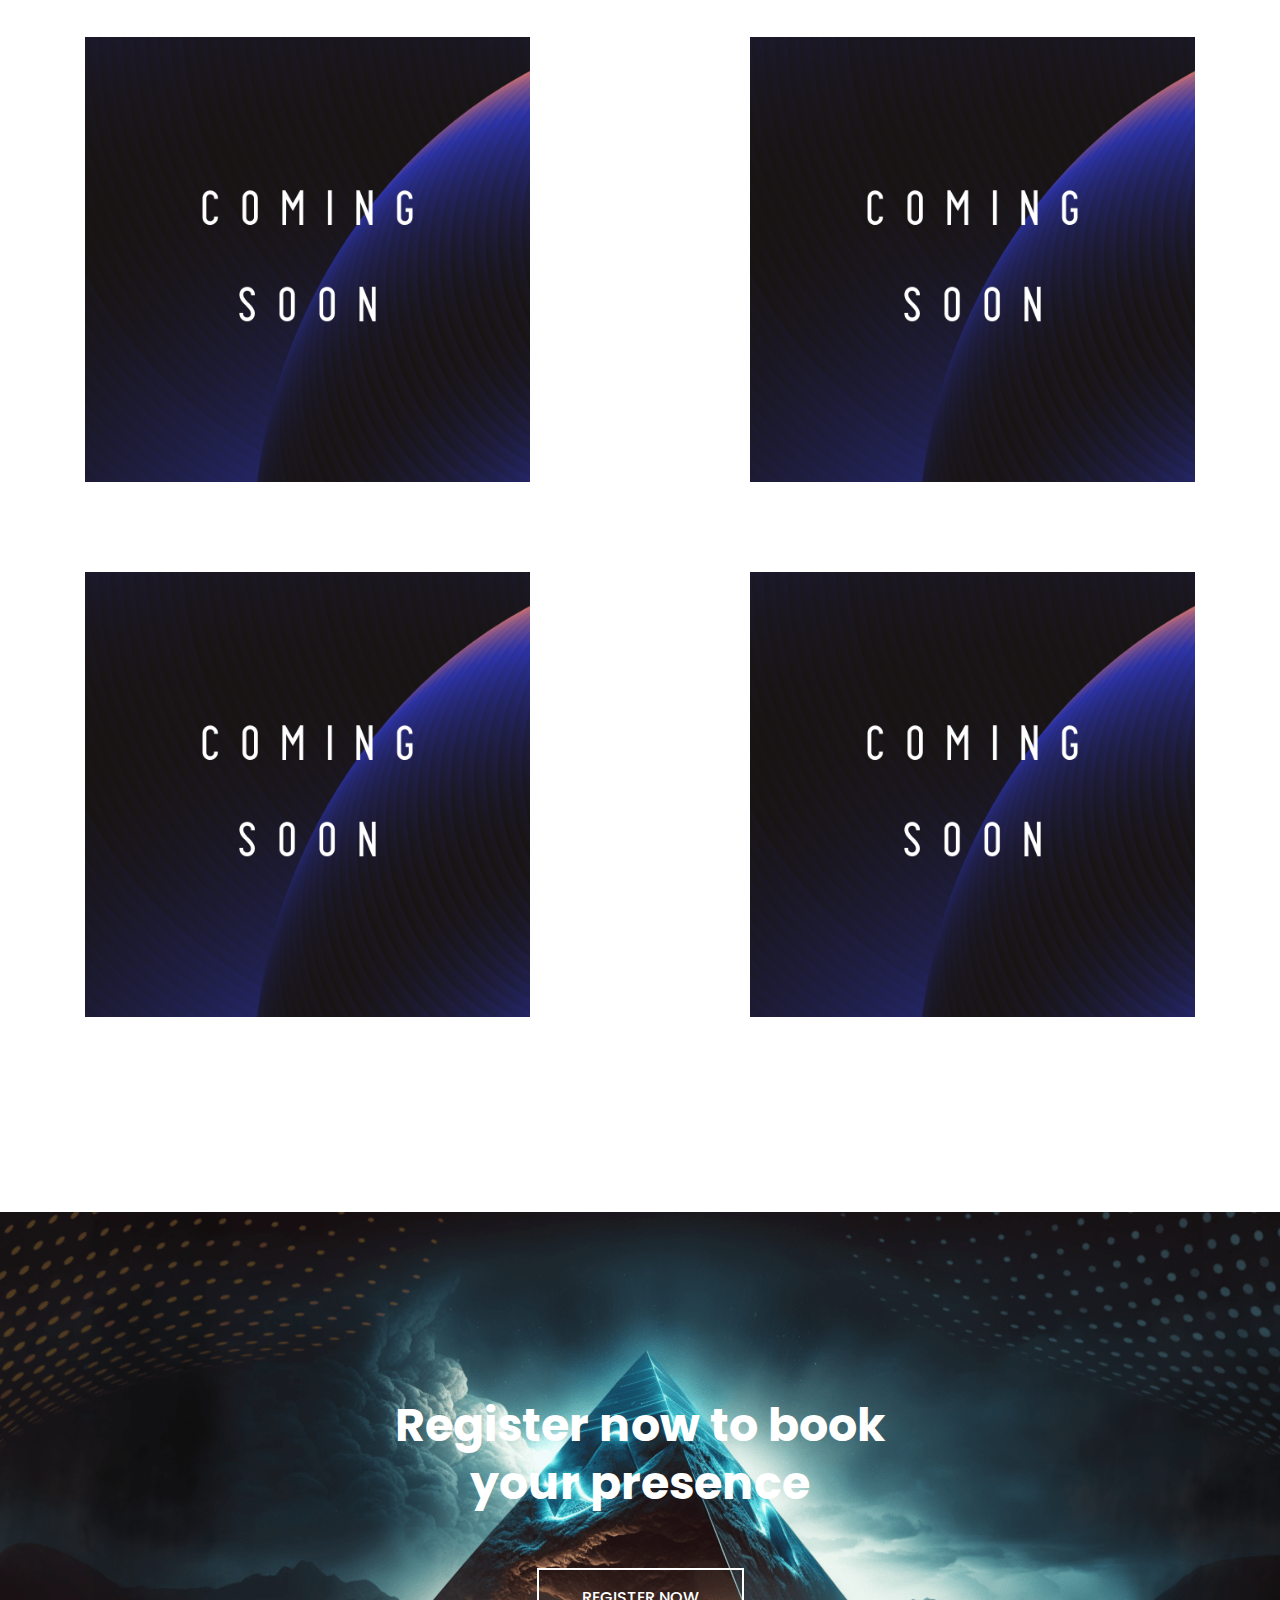
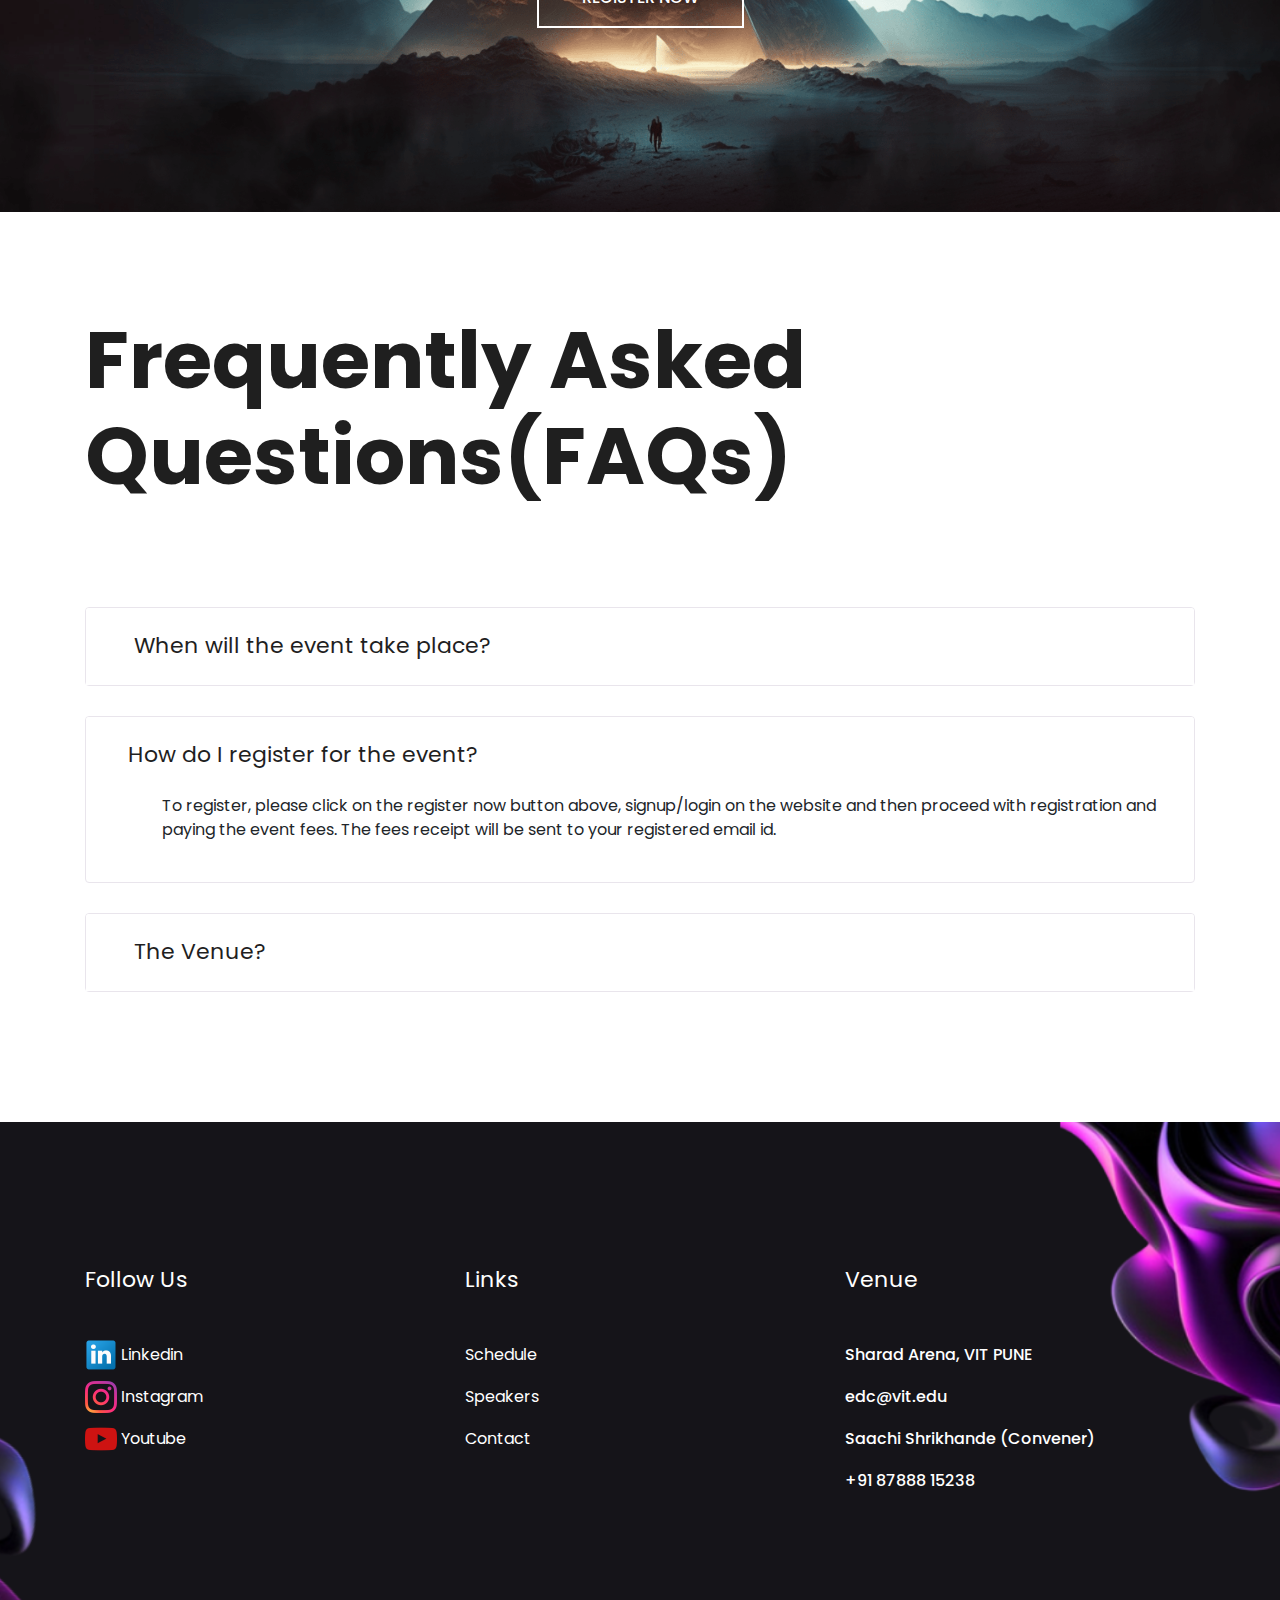
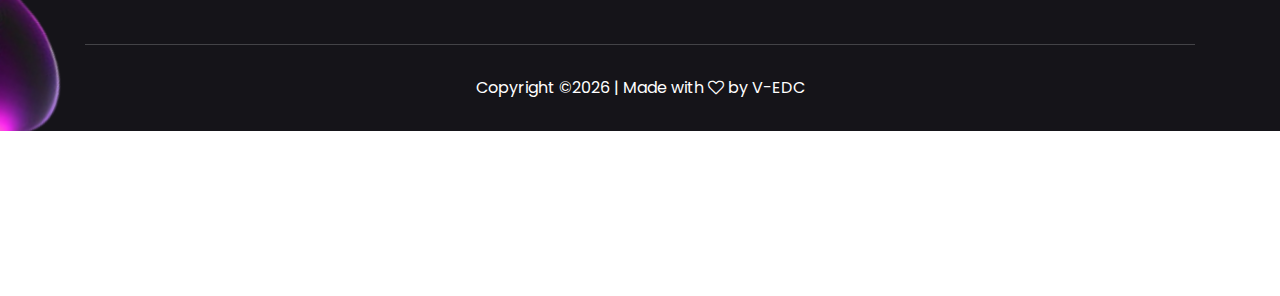
==== commit d9ffd233: "Update index.html" ====
--- a/index.html
+++ b/index.html
@@ -246,7 +246,7 @@
                   <img src="img/coming soon.png" alt="" />
                   <div class="hover_overlay">
                     <div class="social_icon">
-                      <a href="#"><i class="fa fa-instagram"></i></a>
+                      <a href="#"><img src="img/linkedin_socialnetwork_17441 (1).png" alt=""></a>
                     </div>
                   </div>
                 </div>
@@ -259,7 +259,7 @@
                   <img src="img/coming soon.png" alt="" />
                   <div class="hover_overlay">
                     <div class="social_icon">
-                      <a href="#"><i class="fa fa-instagram"></i></a>
+                      <a href="#"><img src="img/linkedin_socialnetwork_17441 (1).png" alt=""></a>
                     </div>
                   </div>
                 </div>
@@ -272,7 +272,7 @@
                   <img src="img/coming soon.png" alt="" />
                   <div class="hover_overlay">
                     <div class="social_icon">
-                      <a href="#"><i class="fa fa-instagram"></i></a>
+                      <a href="#"><img src="img/linkedin_socialnetwork_17441 (1).png" alt=""></a>
                     </div>
                   </div>
                 </div>
@@ -307,7 +307,7 @@
                             <div class="hover_overlay">
                                 <div class="social_icon">
                                     <!-- <a href="#"><i class="fa fa-facebook"></i></a> -->
-                                    <a href="#"><i class="fa fa-instagram"></i></a>
+                                    <a href="#"><img src="img/linkedin_socialnetwork_17441 (1).png" alt=""></a>
                                     <!-- <a href="#"><i class="fa fa-twitter"></i></a> -->
                                 </div>
                             </div>
@@ -322,7 +322,7 @@
                             <img src="img/coming soon.png" alt="">
                             <div class="hover_overlay">
                                 <div class="social_icon">
-                                   <a href="#"><i class="fa fa-instagram"></i></a>
+                                   <a href="#"><img src="img/linkedin_socialnetwork_17441 (1).png" alt=""></a>
                                 </div>
                             </div>
                         </div>
@@ -339,7 +339,7 @@
                             <div class="hover_overlay">
                                 <div class="social_icon">
                                     <!-- <a href="#"><i class="fa fa-facebook"></i></a> -->
-                                    <a href="#"><i class="fa fa-instagram"></i></a>
+                                    <a href="#"><img src="img/linkedin_socialnetwork_17441 (1).png" alt=""></a>
                                     <!-- <a href="#"><i class="fa fa-twitter"></i></a> -->
                                 </div>
                             </div>
@@ -355,7 +355,7 @@
                             <div class="hover_overlay">
                                 <div class="social_icon">
                                     <!-- <a href="#"><i class="fa fa-facebook"></i></a> -->
-                                    <a href="#"><i class="fa fa-instagram"></i></a>
+                                    <a href="#"><img src="img/linkedin_socialnetwork_17441 (1).png" alt=""></a>
                                     <!-- <a href="#"><i class="fa fa-twitter"></i></a> -->
                                 </div>
                             </div>
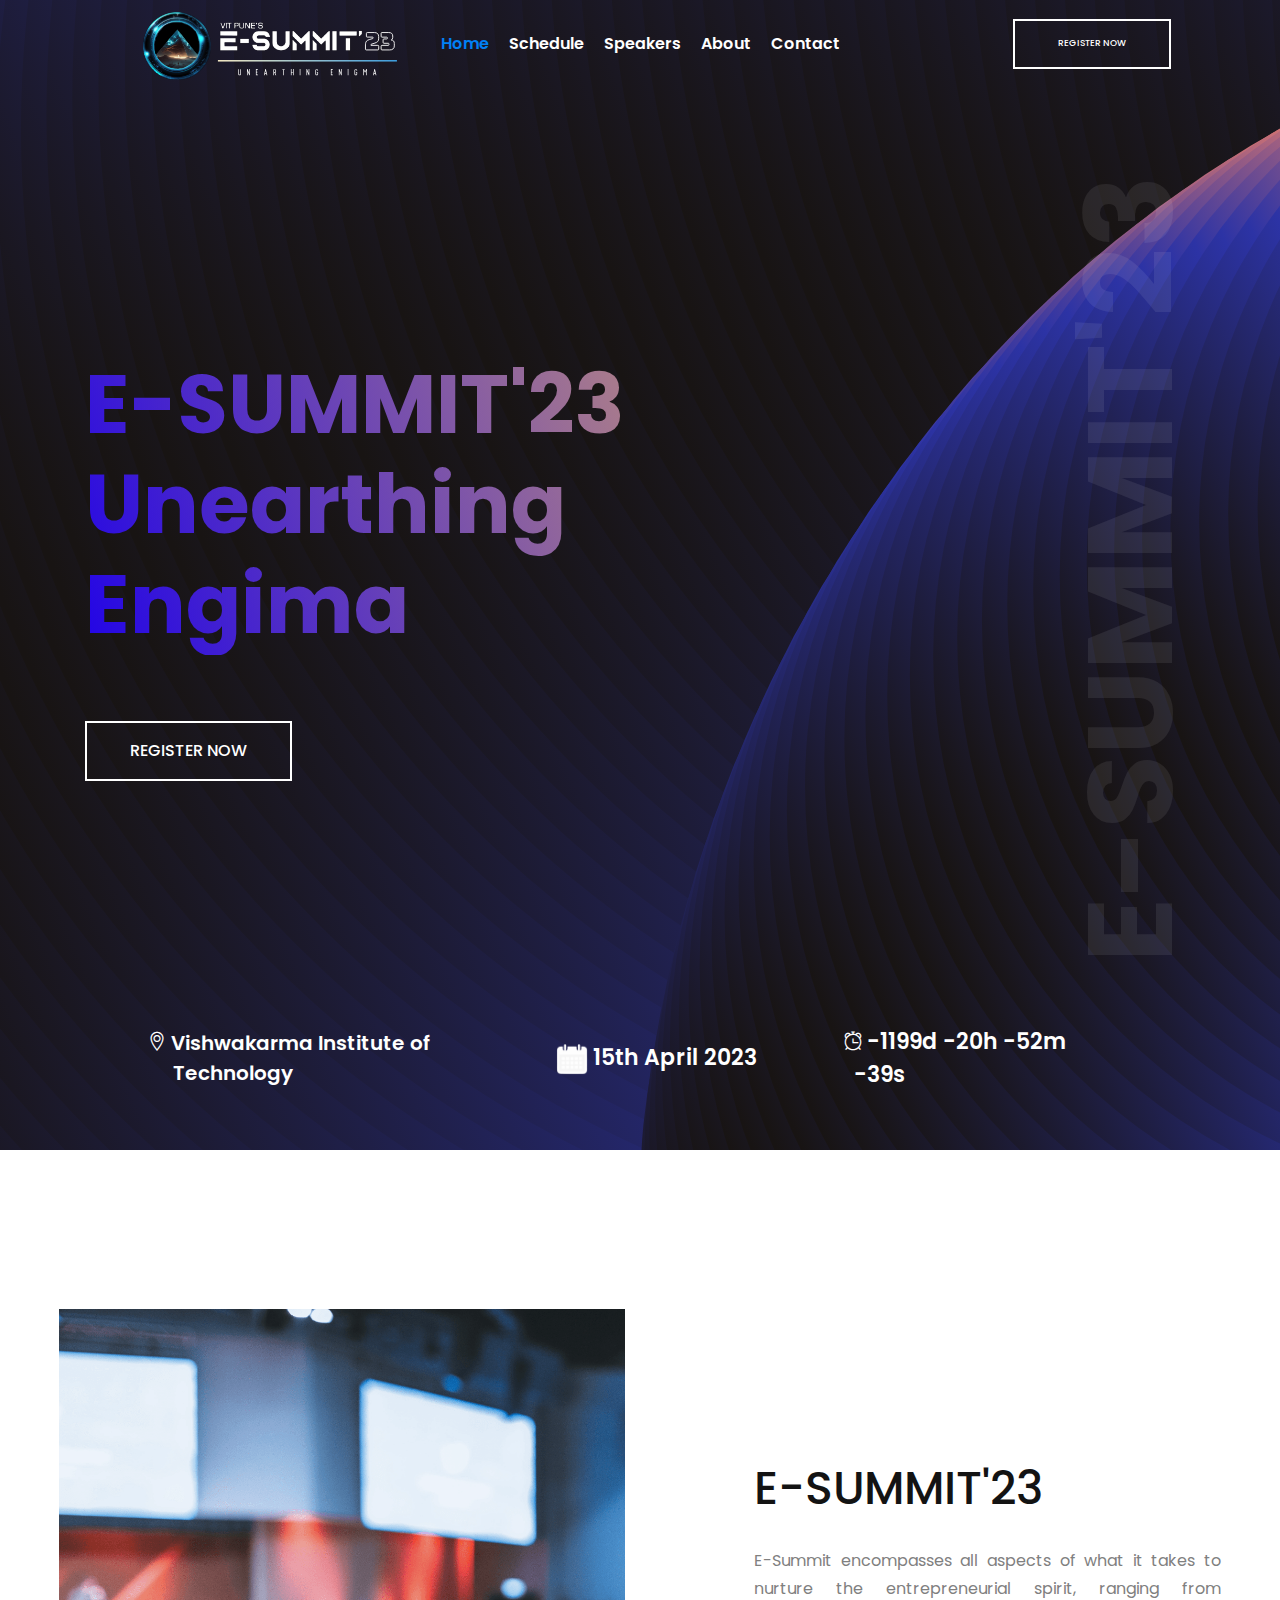
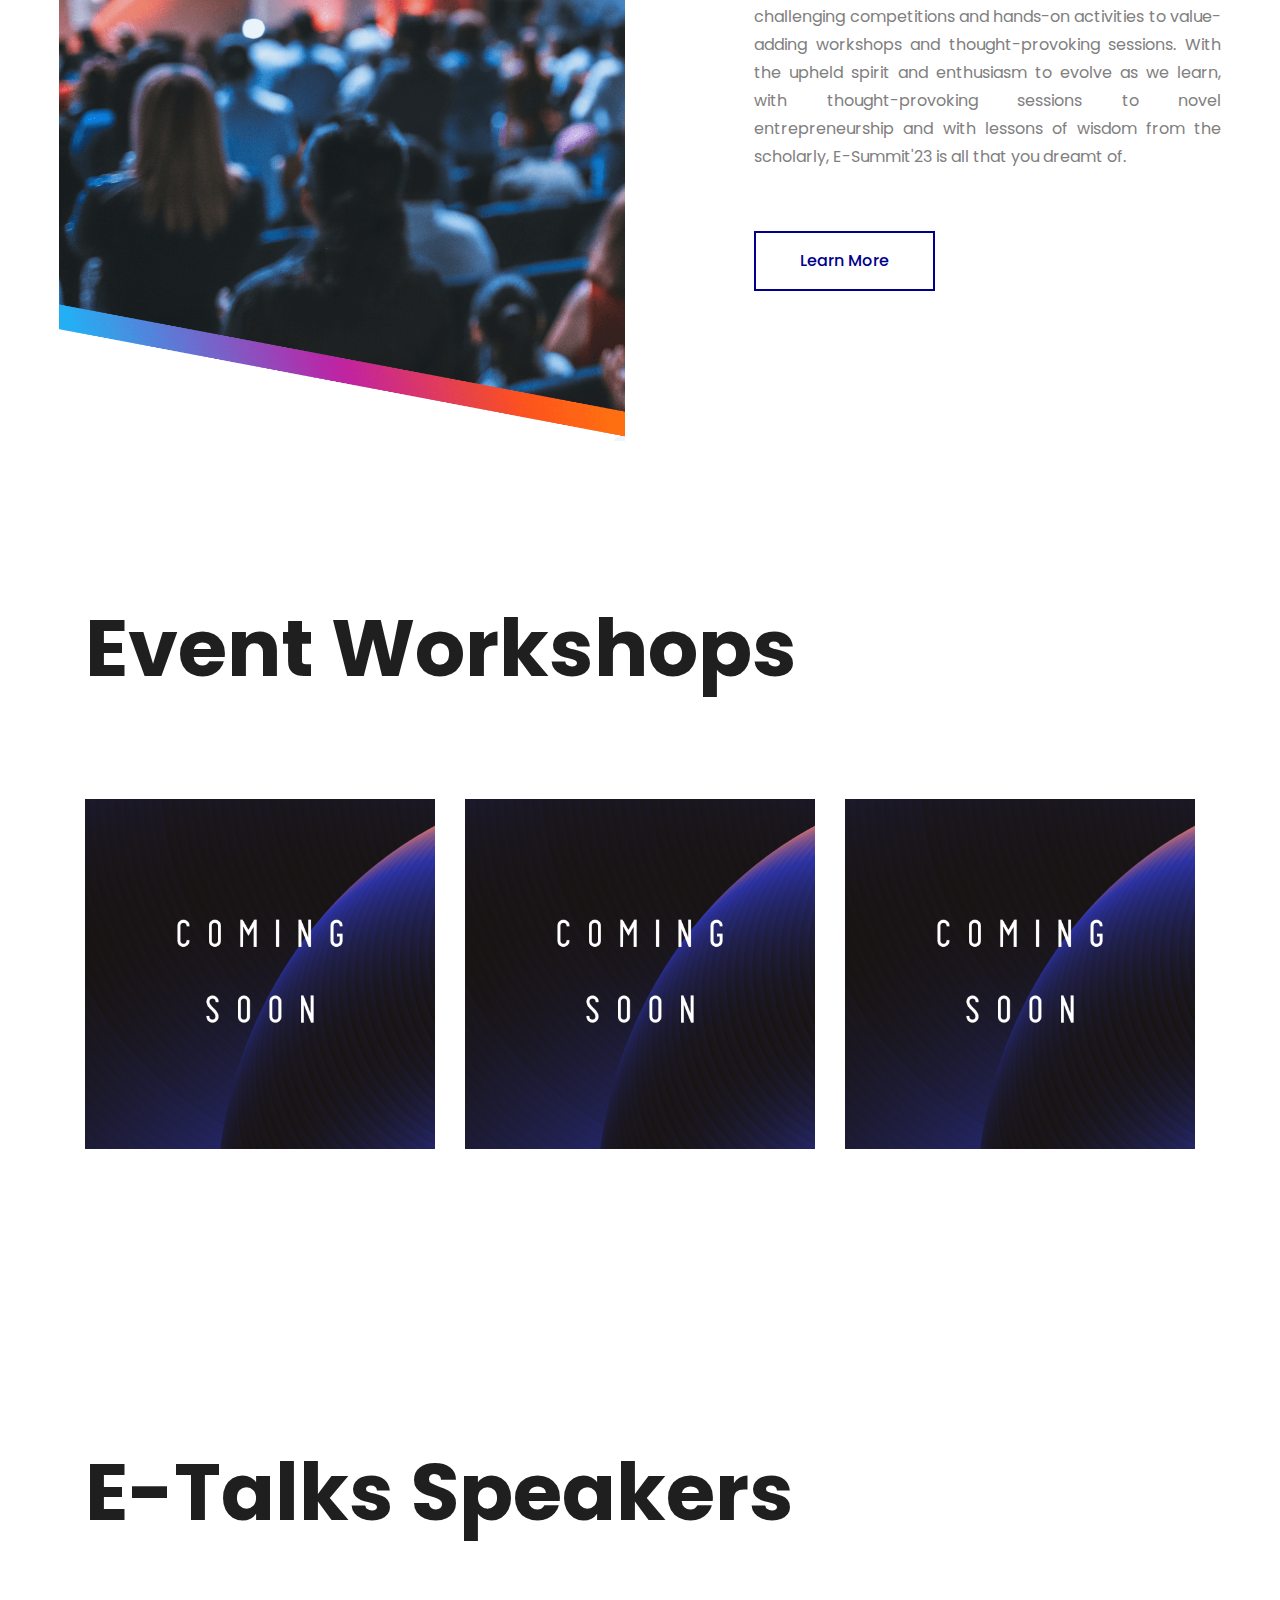
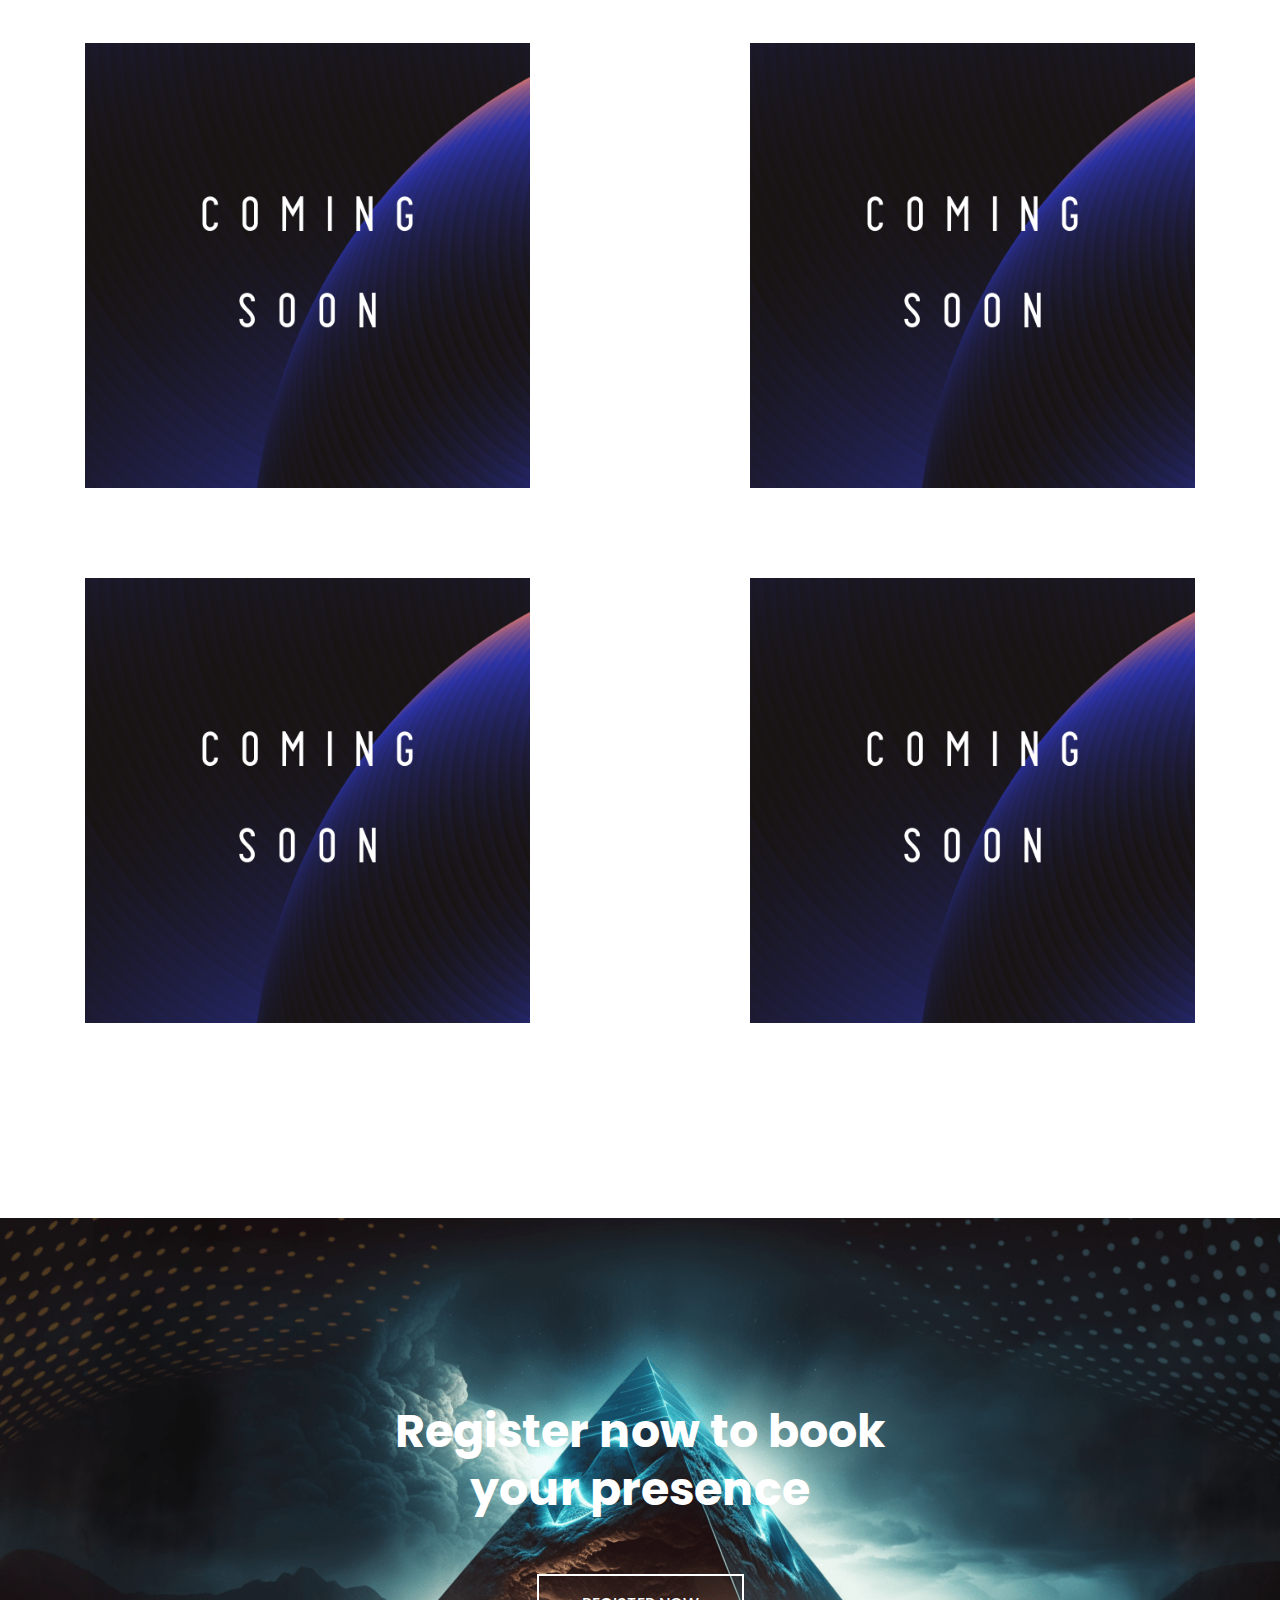
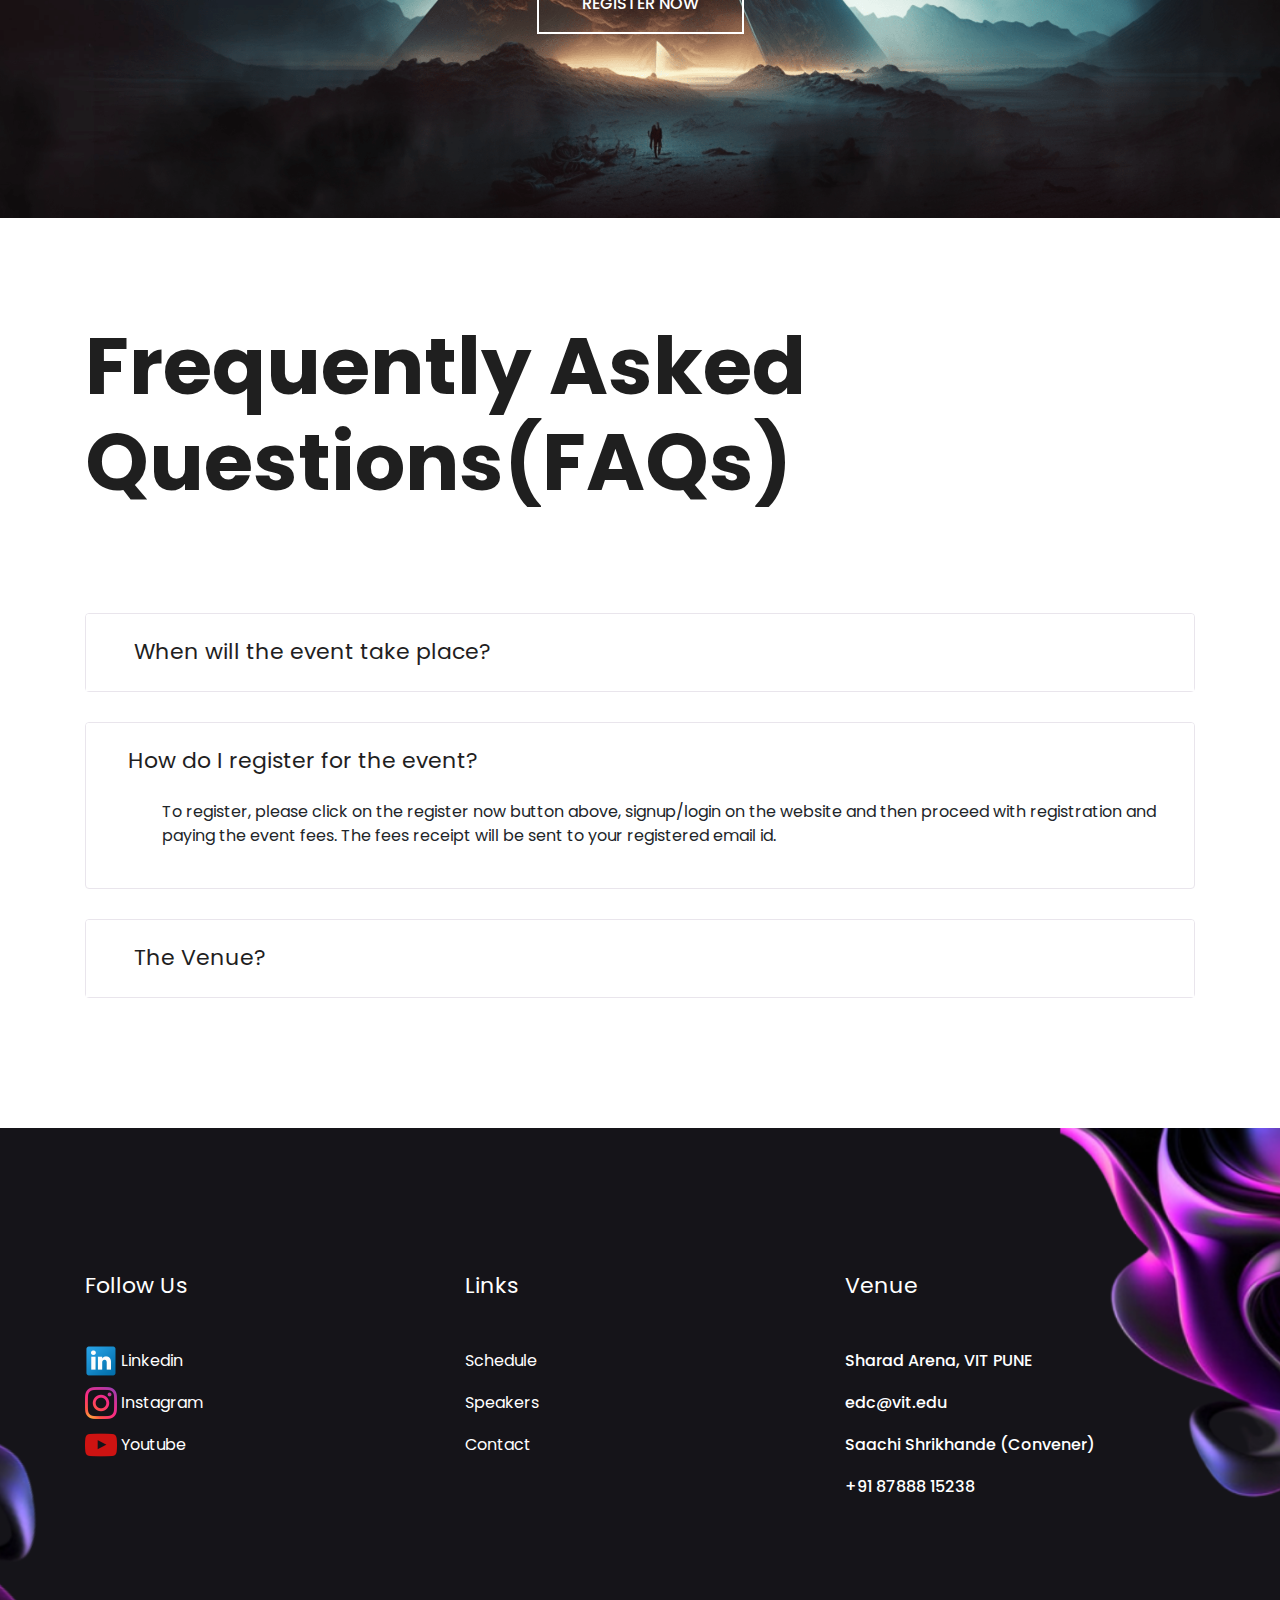
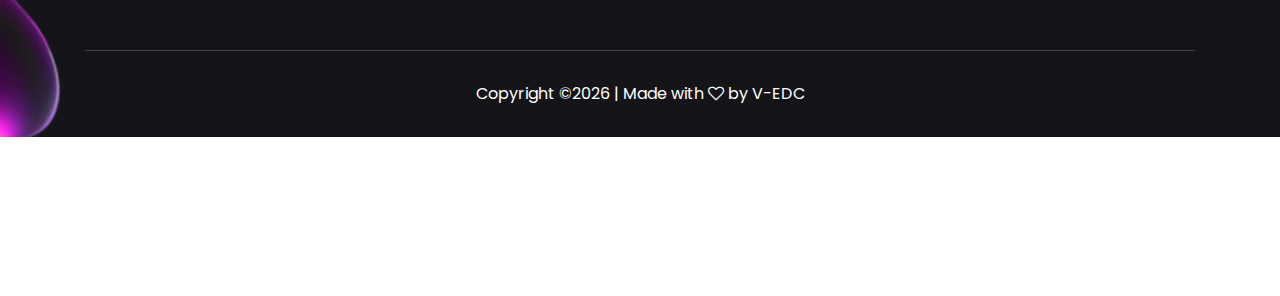
==== commit ebb419c5: "Update index.html" ====
--- a/index.html
+++ b/index.html
@@ -246,7 +246,7 @@
                   <img src="img/coming soon.png" alt="" />
                   <div class="hover_overlay">
                     <div class="social_icon">
-                      <a href="#"><img src="img/linkedin_socialnetwork_17441 (1).png" alt=""></a>
+                      <a href="#"><i class="fa fa-instagram"></i></a>
                     </div>
                   </div>
                 </div>
@@ -259,7 +259,7 @@
                   <img src="img/coming soon.png" alt="" />
                   <div class="hover_overlay">
                     <div class="social_icon">
-                      <a href="#"><img src="img/linkedin_socialnetwork_17441 (1).png" alt=""></a>
+                      <a href="#"><i class="fa fa-instagram"></i></a>
                     </div>
                   </div>
                 </div>
@@ -272,7 +272,7 @@
                   <img src="img/coming soon.png" alt="" />
                   <div class="hover_overlay">
                     <div class="social_icon">
-                      <a href="#"><img src="img/linkedin_socialnetwork_17441 (1).png" alt=""></a>
+                      <a href="#"><i class="fa fa-instagram"></i></a>
                     </div>
                   </div>
                 </div>
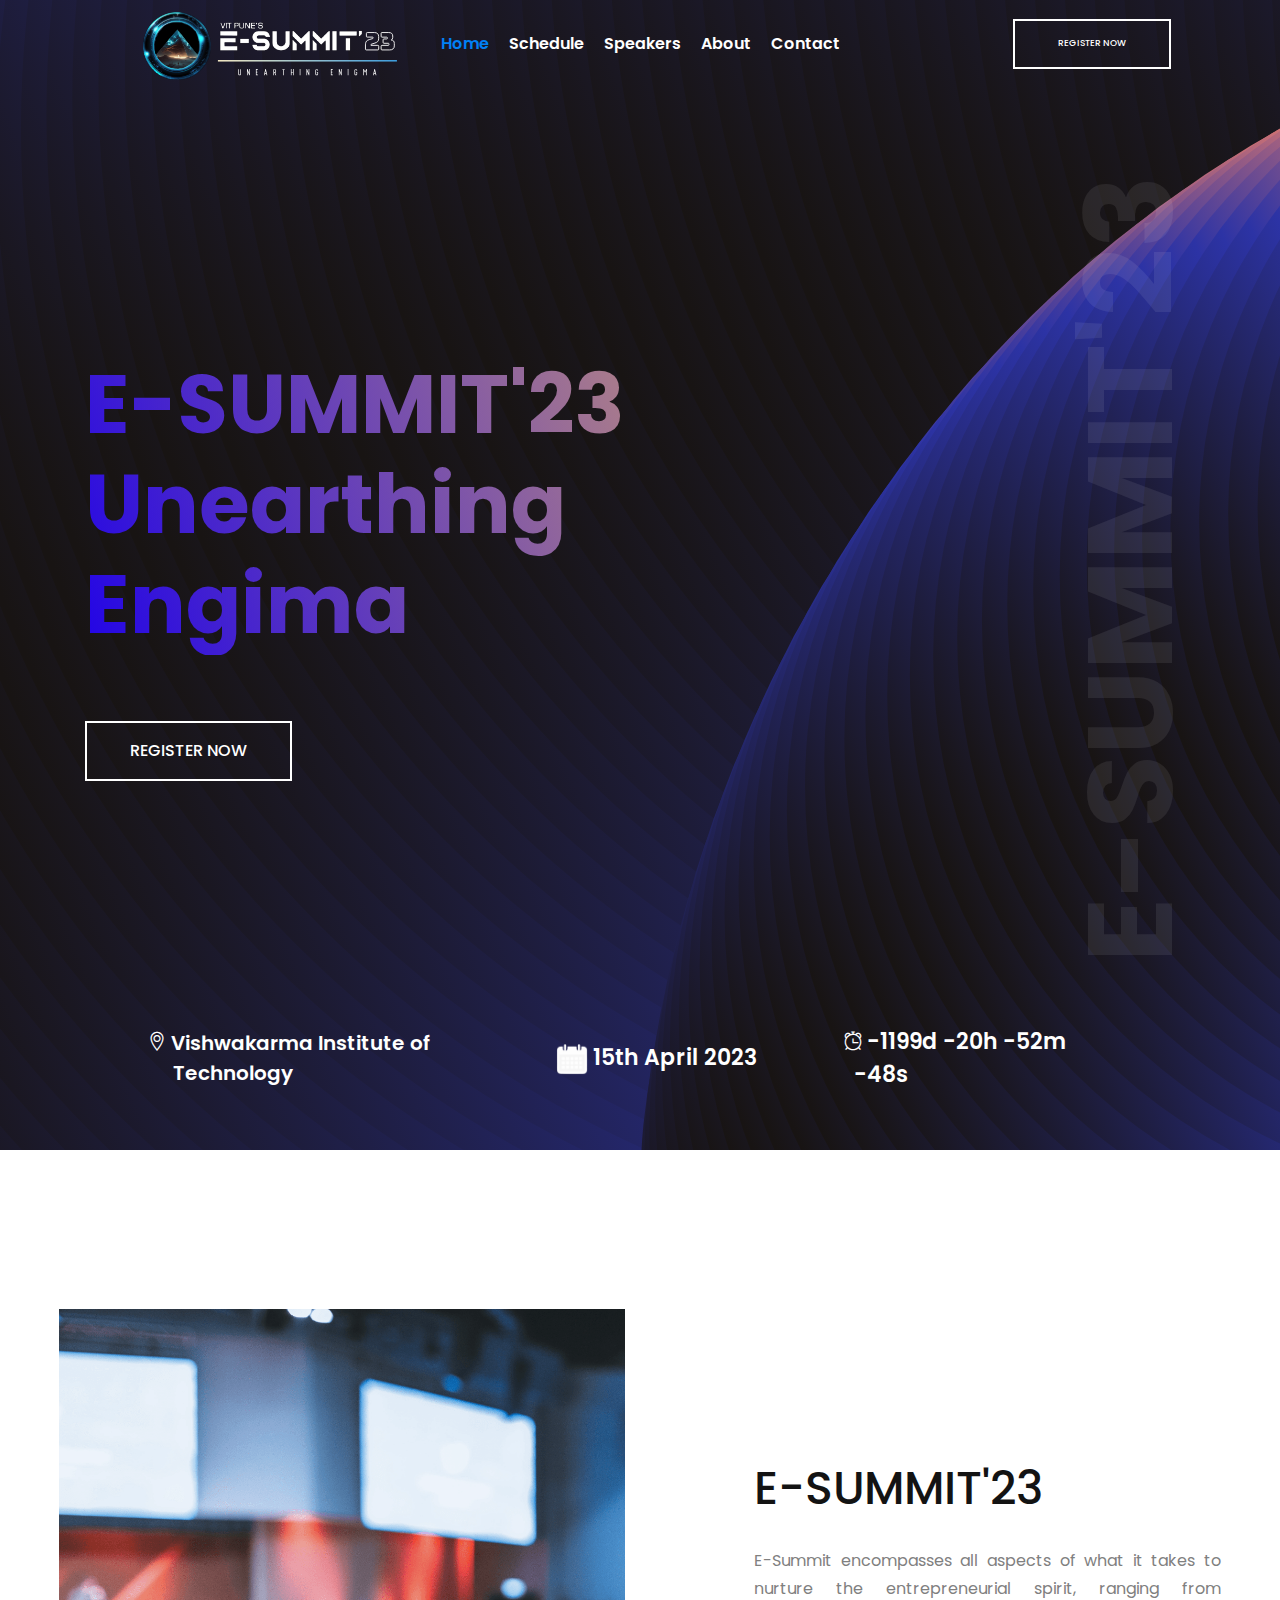
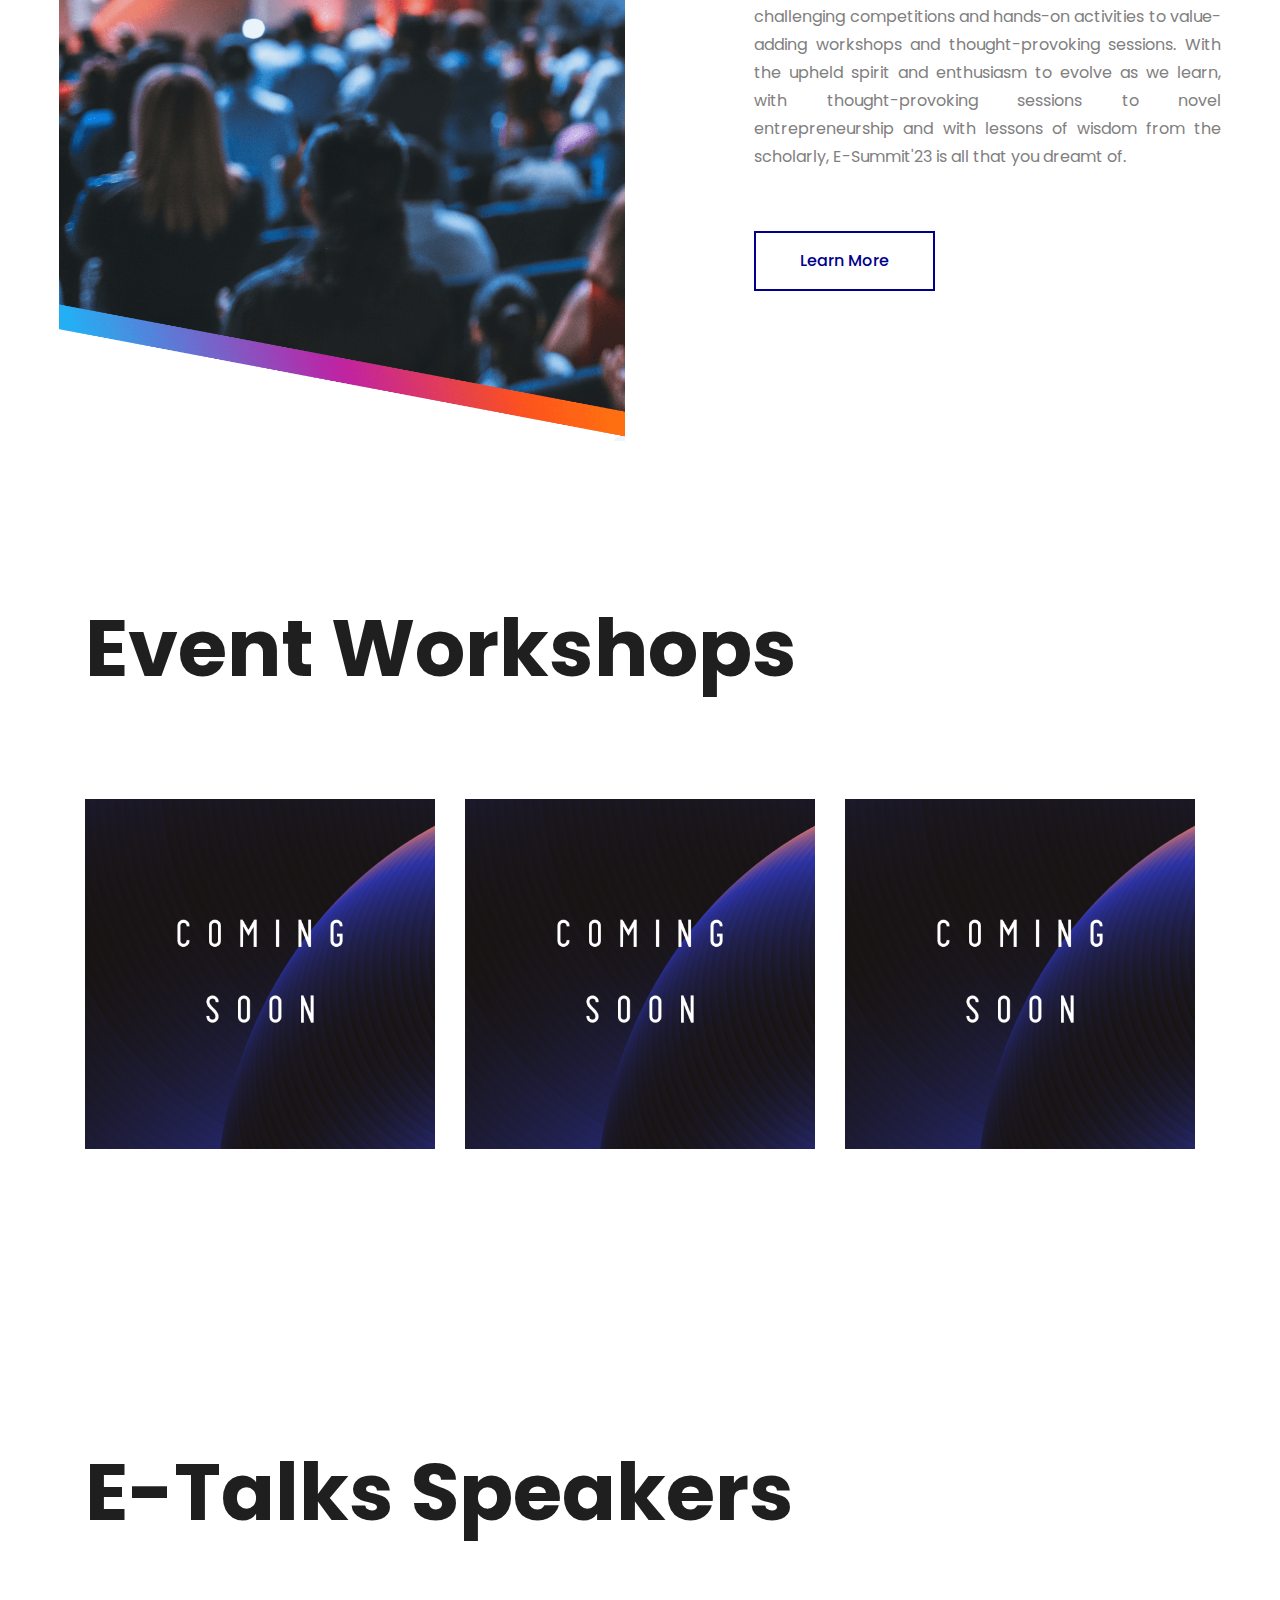
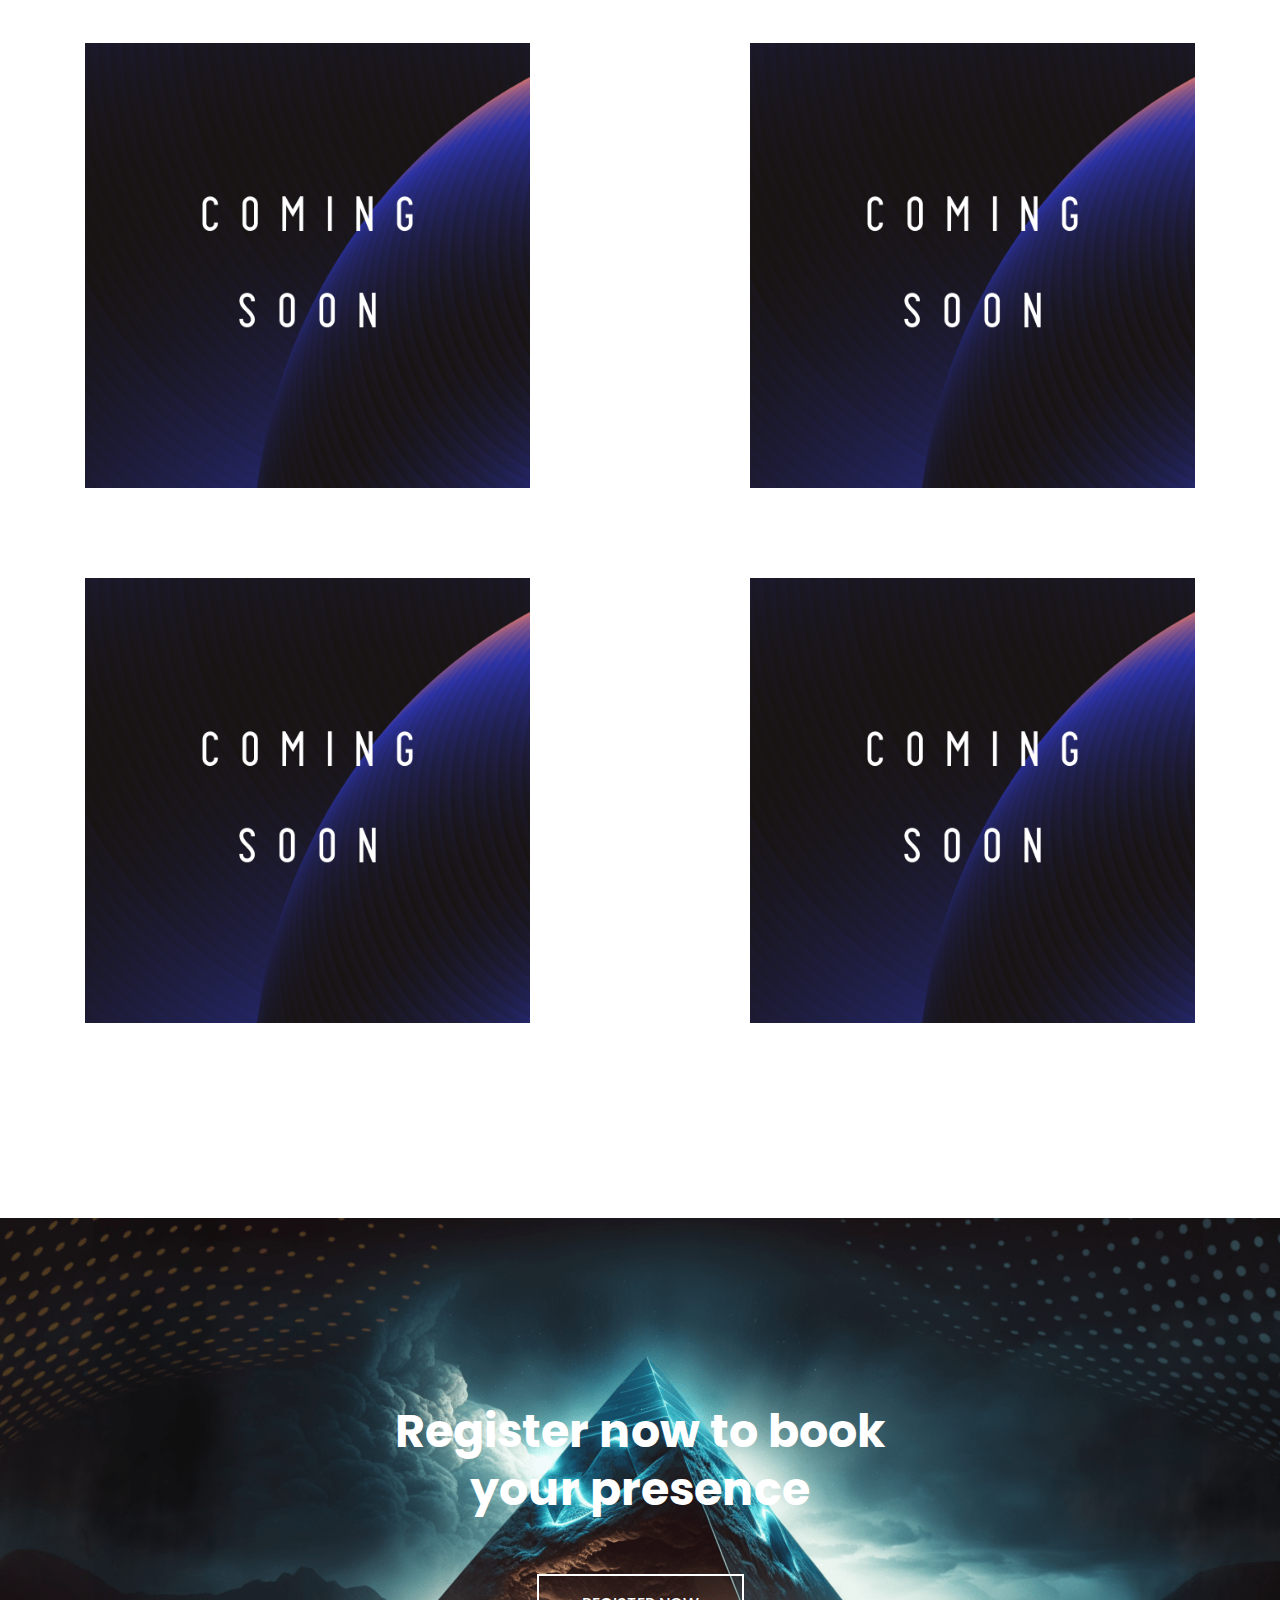
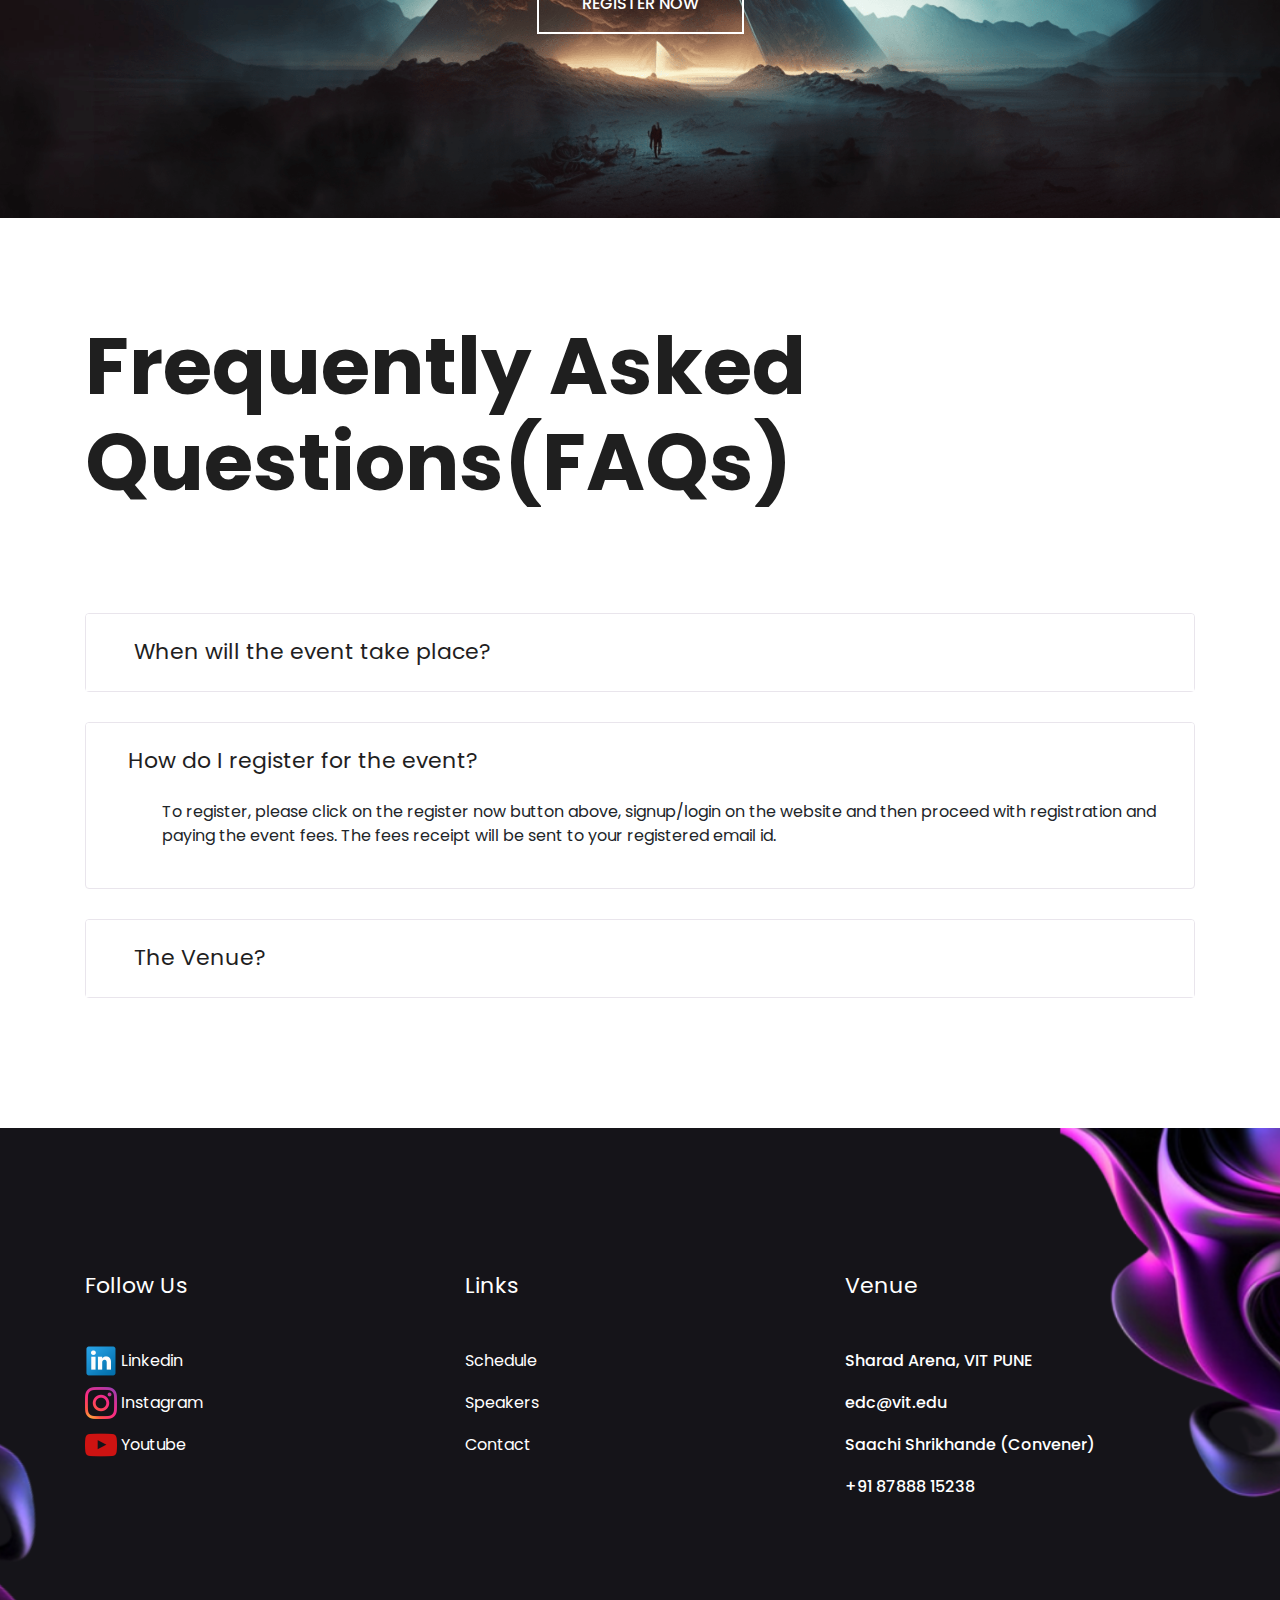
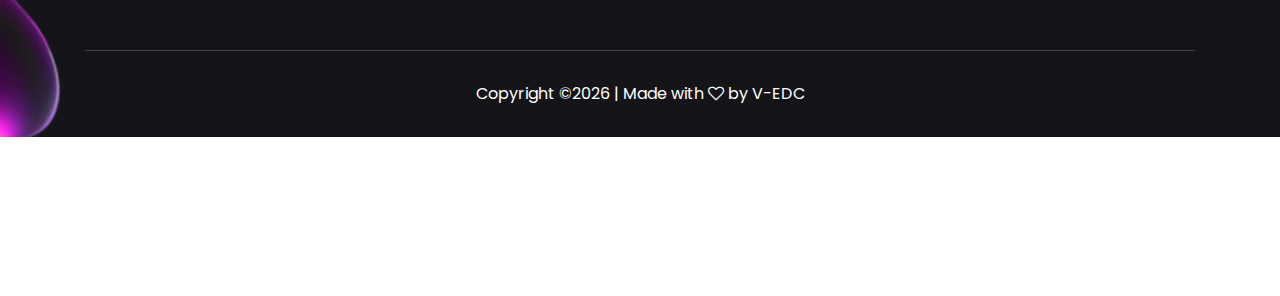
==== commit 67655177: "Update index.html" ====
--- a/index.html
+++ b/index.html
@@ -246,7 +246,7 @@
                   <img src="img/coming soon.png" alt="" />
                   <div class="hover_overlay">
                     <div class="social_icon">
-                      <a href="#"><i class="fa fa-instagram"></i></a>
+                      <a href="#"><img src="img/linkedin_logo_square_icon_134016.png" alt=""></i></a>
                     </div>
                   </div>
                 </div>
@@ -259,7 +259,7 @@
                   <img src="img/coming soon.png" alt="" />
                   <div class="hover_overlay">
                     <div class="social_icon">
-                      <a href="#"><i class="fa fa-instagram"></i></a>
+                       <a href="#"><img src="img/linkedin_logo_square_icon_134016.png" alt=""></i></a>
                     </div>
                   </div>
                 </div>
@@ -272,7 +272,7 @@
                   <img src="img/coming soon.png" alt="" />
                   <div class="hover_overlay">
                     <div class="social_icon">
-                      <a href="#"><i class="fa fa-instagram"></i></a>
+                      <a href="#"><img src="img/linkedin_logo_square_icon_134016.png" alt=""></i></a>
                     </div>
                   </div>
                 </div>
@@ -307,7 +307,7 @@
                             <div class="hover_overlay">
                                 <div class="social_icon">
                                     <!-- <a href="#"><i class="fa fa-facebook"></i></a> -->
-                                    <a href="#"><img src="img/linkedin_socialnetwork_17441 (1).png" alt=""></a>
+                                    <a href="#"><img src="img/linkedin_logo_square_icon_134016.png" alt=""></i></a>
                                     <!-- <a href="#"><i class="fa fa-twitter"></i></a> -->
                                 </div>
                             </div>
@@ -322,7 +322,7 @@
                             <img src="img/coming soon.png" alt="">
                             <div class="hover_overlay">
                                 <div class="social_icon">
-                                   <a href="#"><img src="img/linkedin_socialnetwork_17441 (1).png" alt=""></a>
+                                    <a href="#"><img src="img/linkedin_logo_square_icon_134016.png" alt=""></i></a>
                                 </div>
                             </div>
                         </div>
@@ -339,7 +339,7 @@
                             <div class="hover_overlay">
                                 <div class="social_icon">
                                     <!-- <a href="#"><i class="fa fa-facebook"></i></a> -->
-                                    <a href="#"><img src="img/linkedin_socialnetwork_17441 (1).png" alt=""></a>
+                                   <a href="#"><img src="img/linkedin_logo_square_icon_134016.png" alt=""></i></a>
                                     <!-- <a href="#"><i class="fa fa-twitter"></i></a> -->
                                 </div>
                             </div>
@@ -355,7 +355,7 @@
                             <div class="hover_overlay">
                                 <div class="social_icon">
                                     <!-- <a href="#"><i class="fa fa-facebook"></i></a> -->
-                                    <a href="#"><img src="img/linkedin_socialnetwork_17441 (1).png" alt=""></a>
+                                    <a href="#"><img src="img/linkedin_logo_square_icon_134016.png" alt=""></i></a>
                                     <!-- <a href="#"><i class="fa fa-twitter"></i></a> -->
                                 </div>
                             </div>
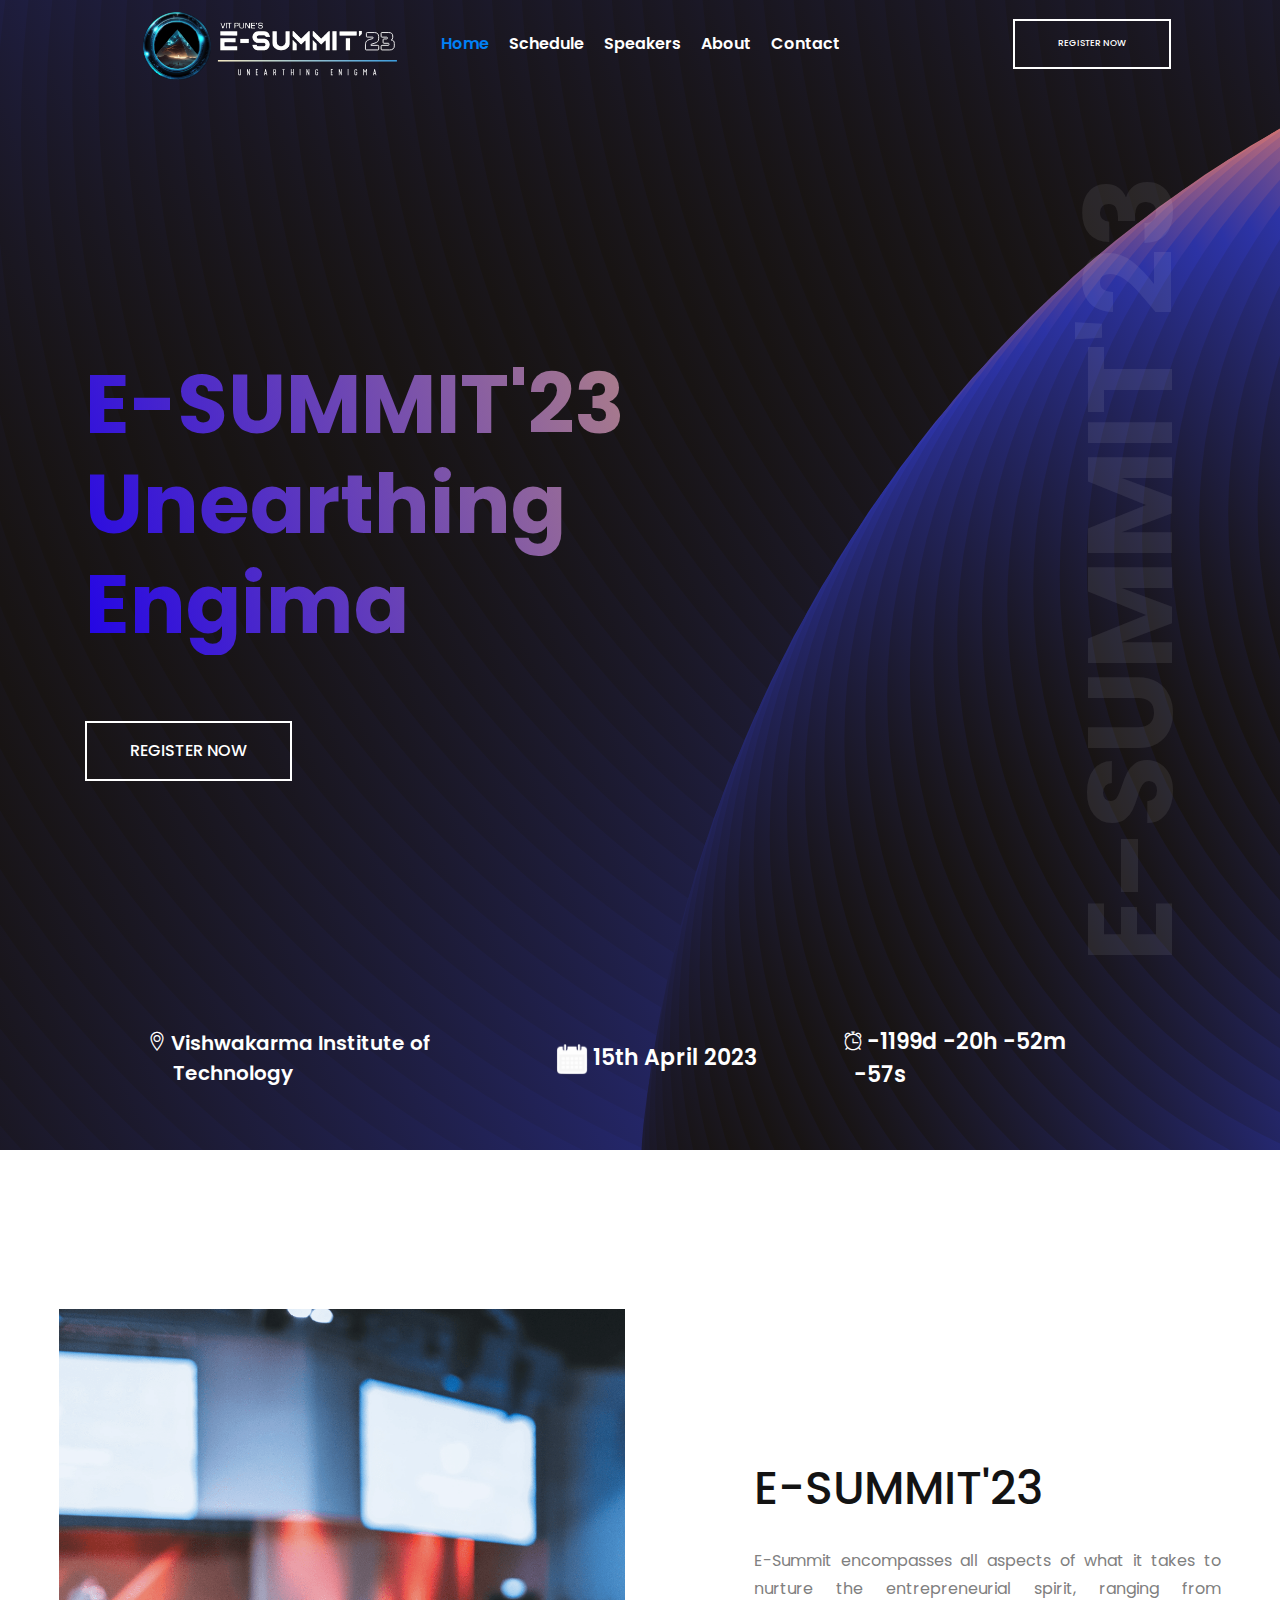
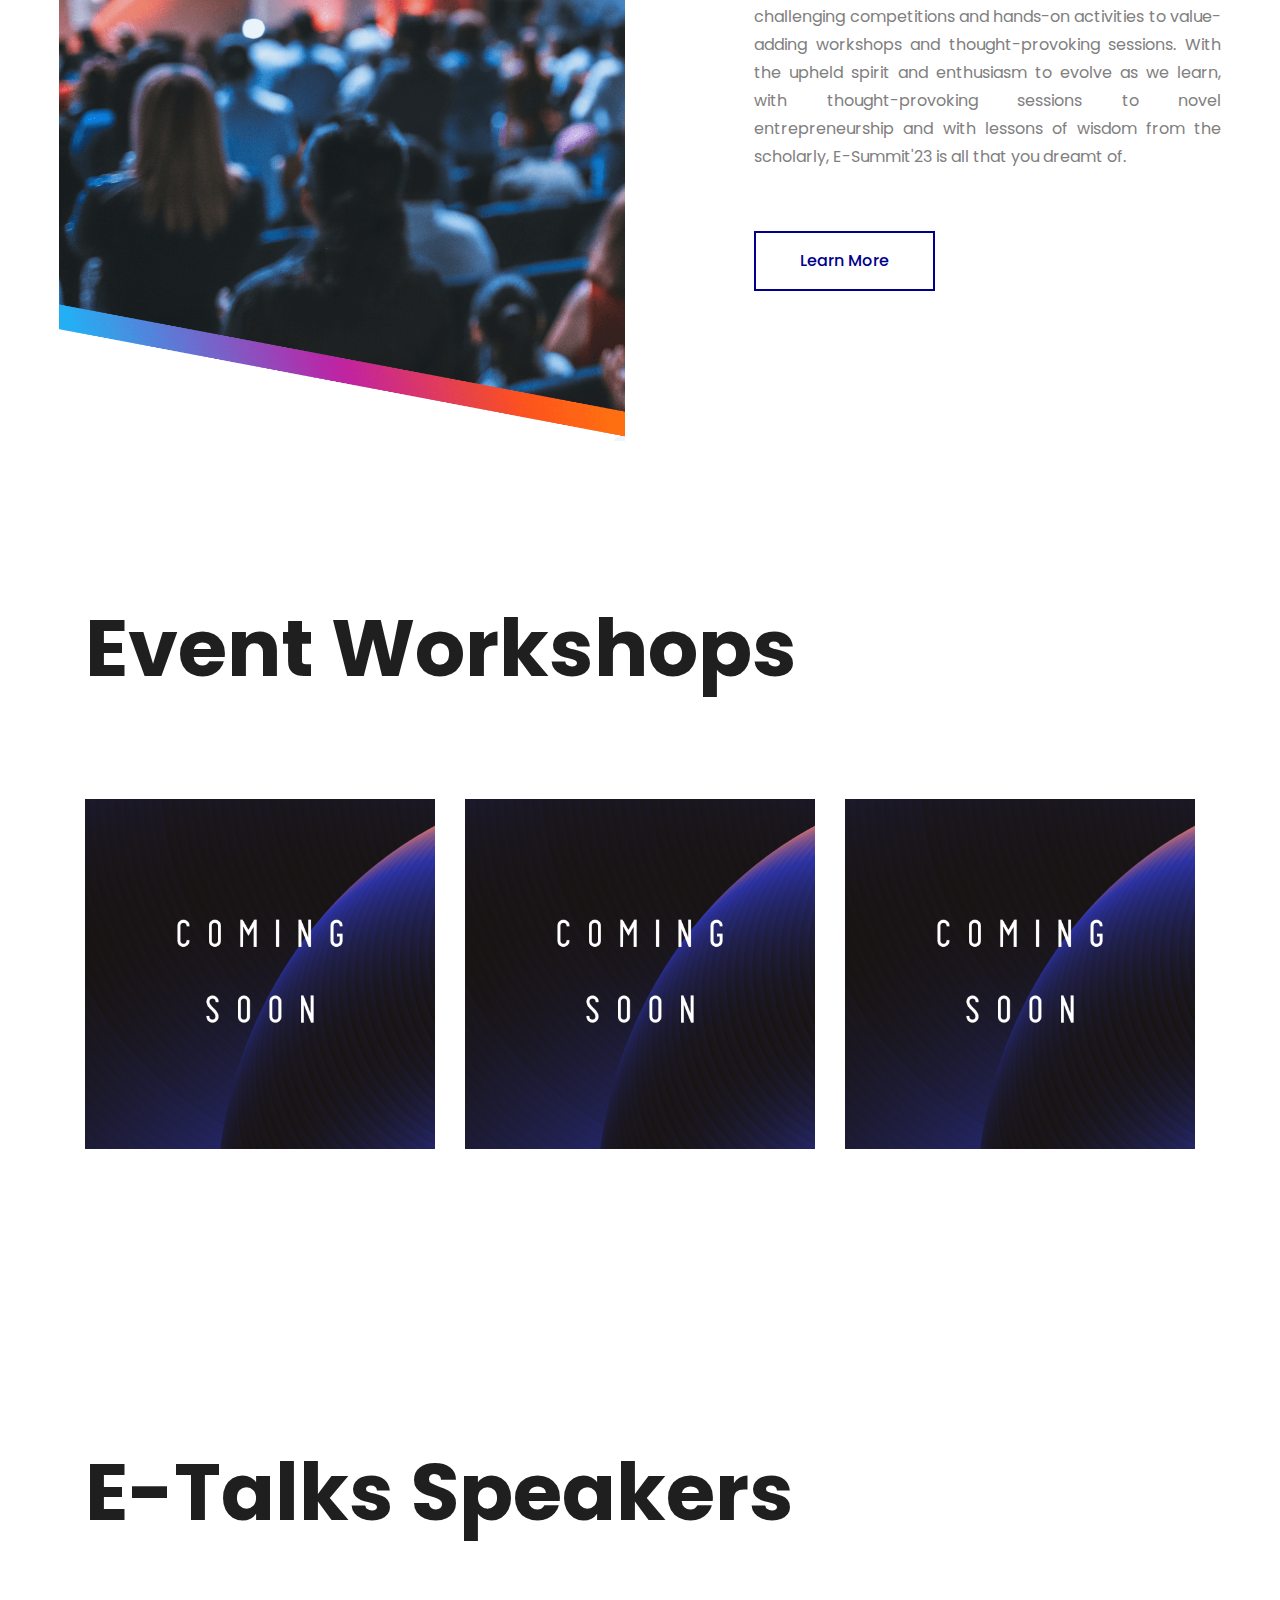
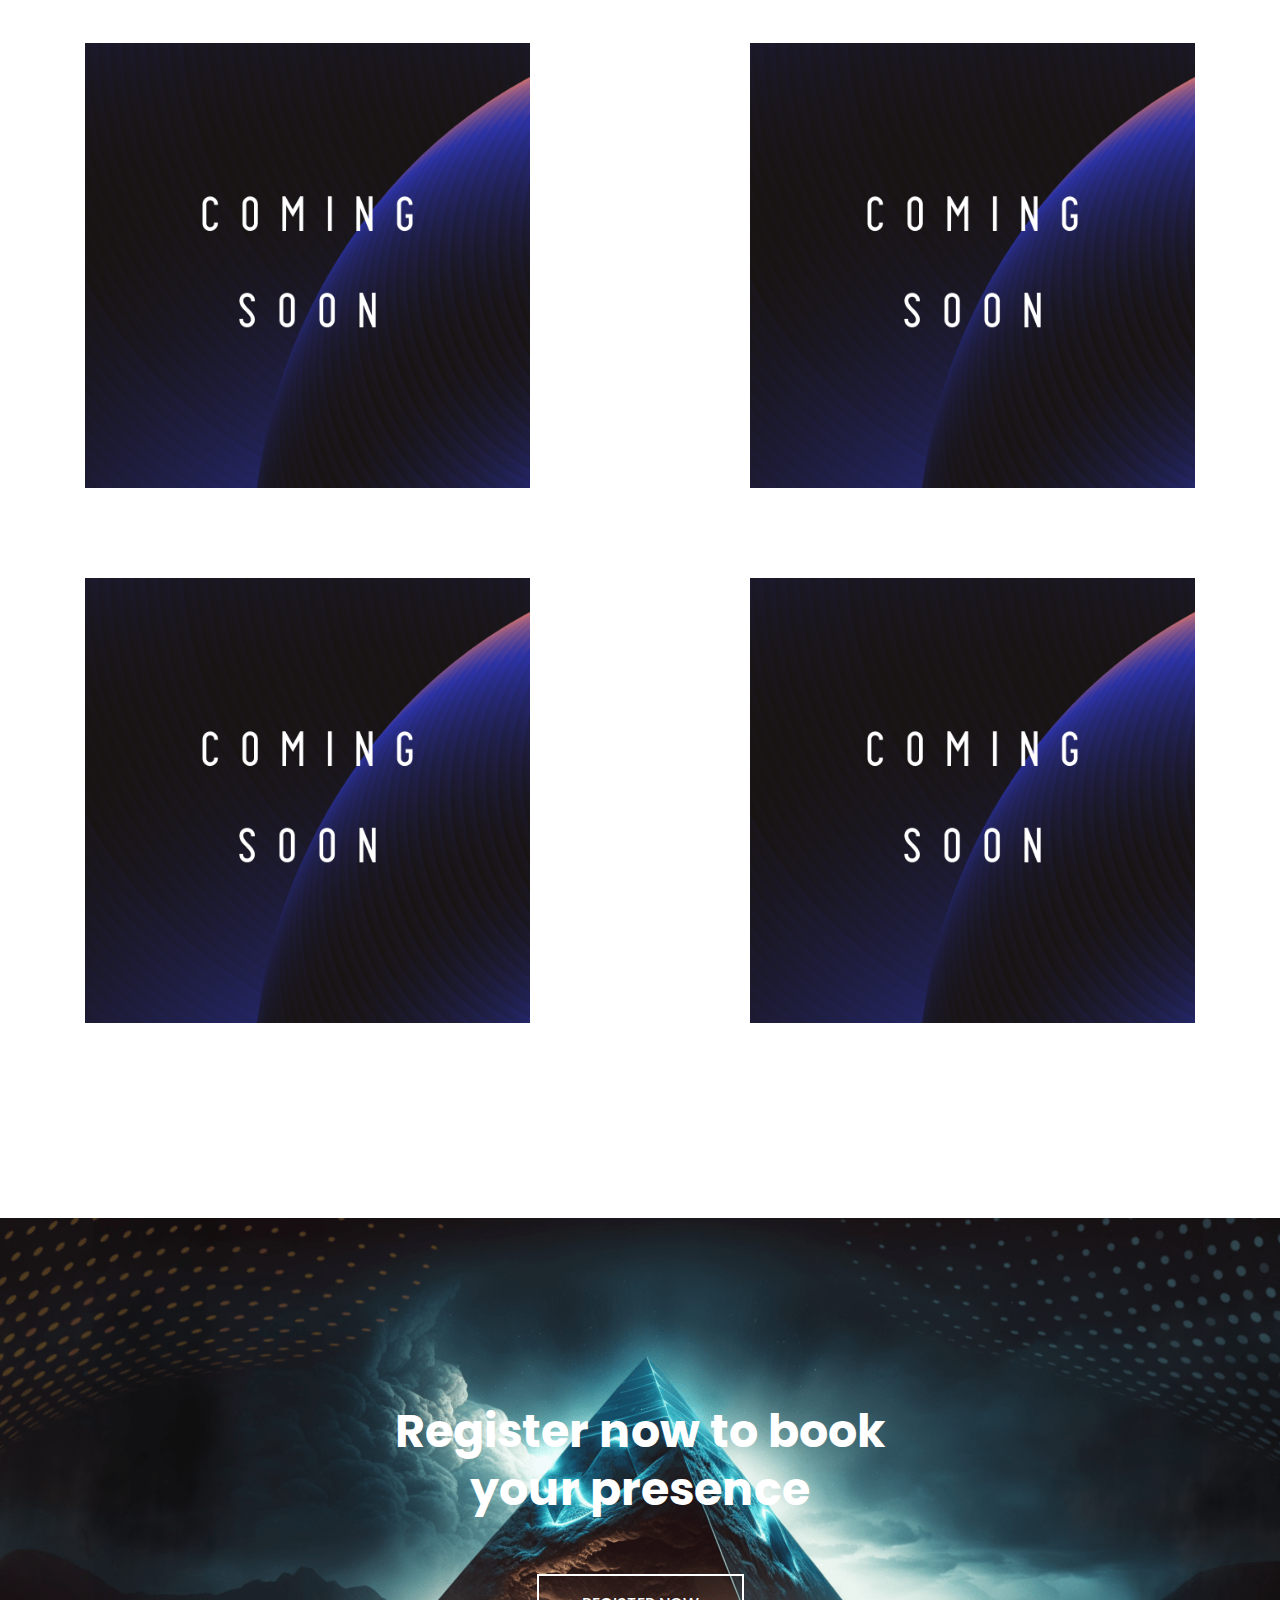
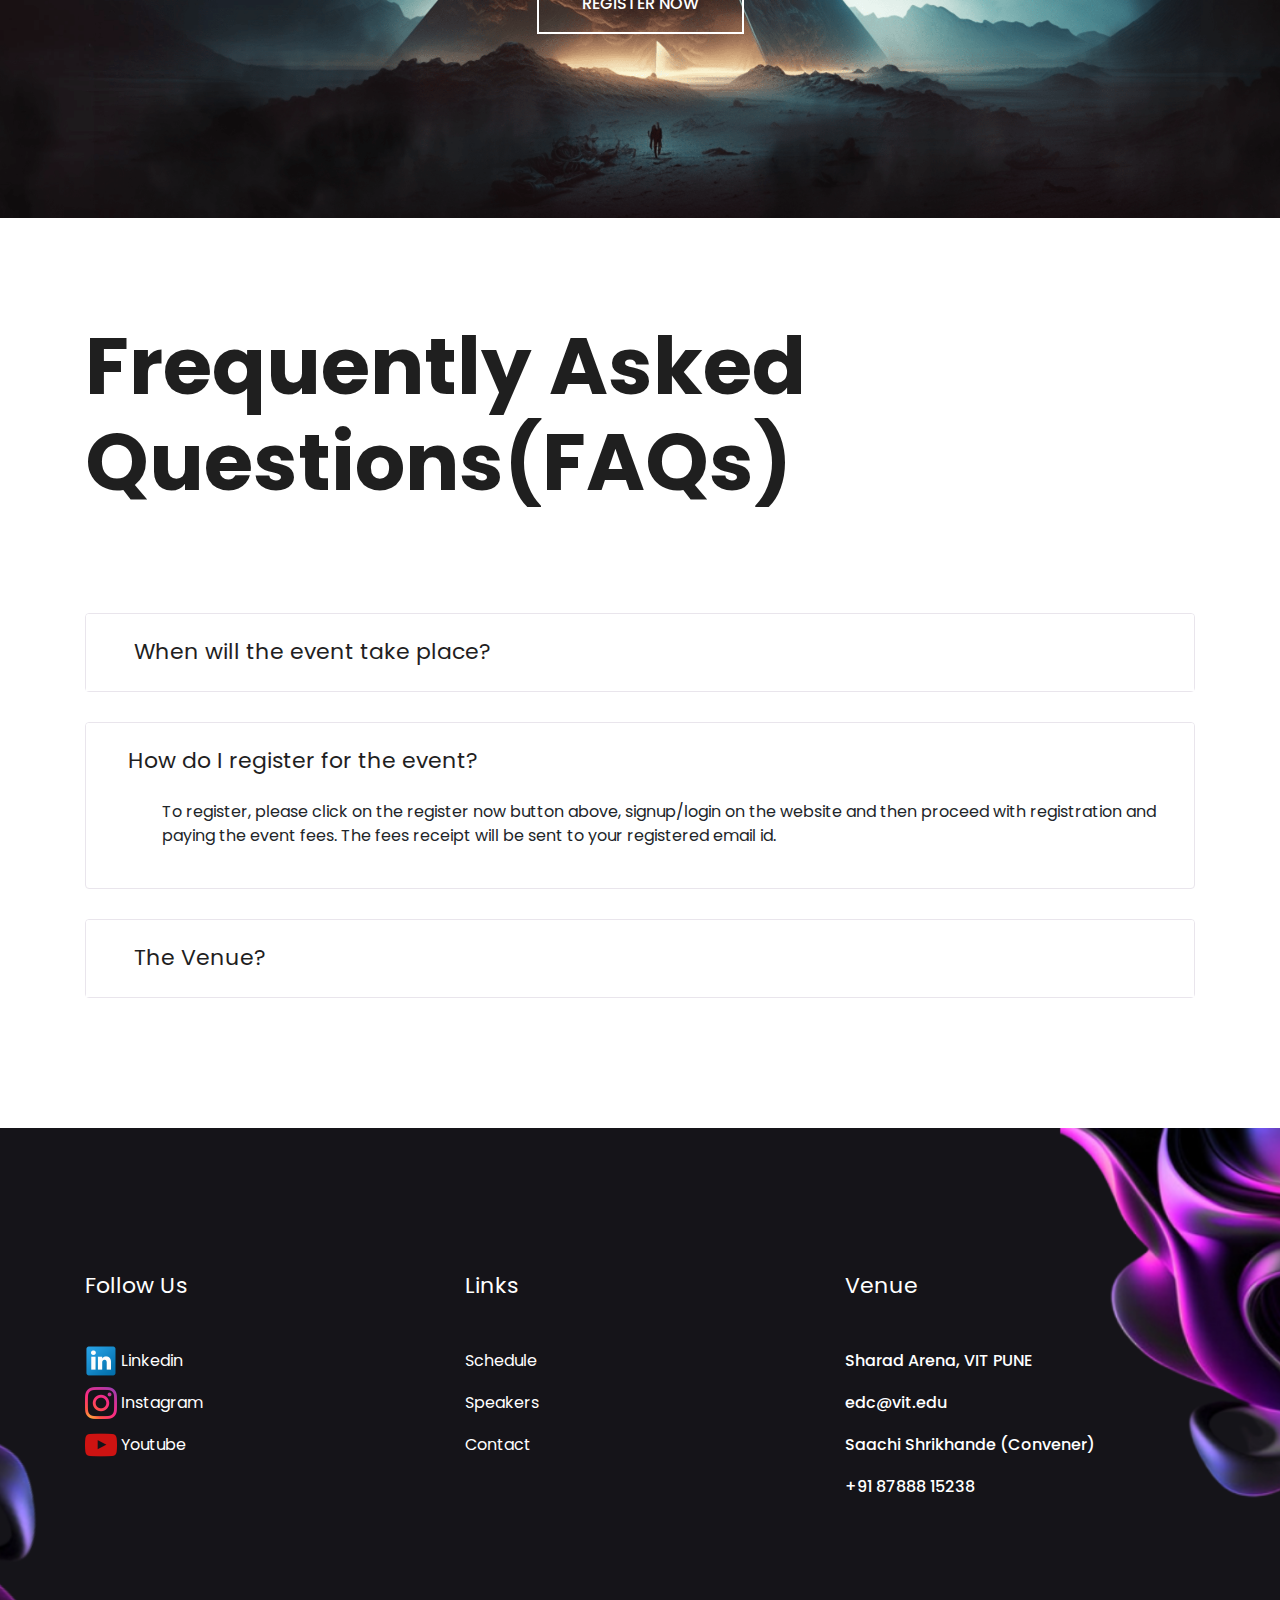
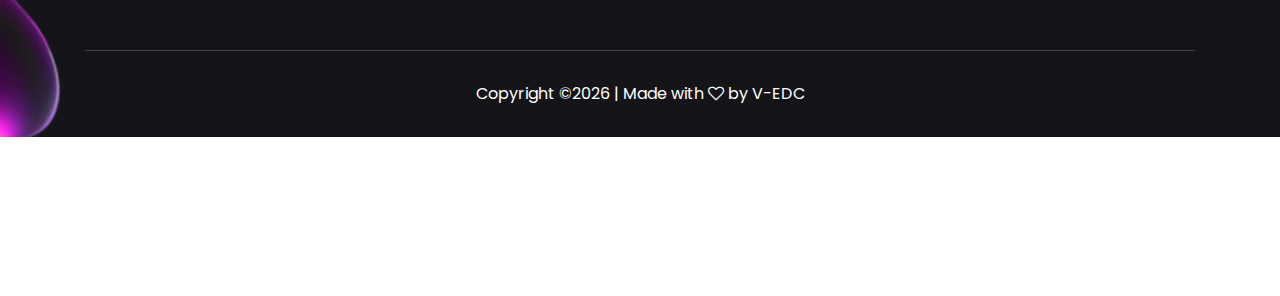
==== commit fd69a03c: "Update index.html" ====
--- a/index.html
+++ b/index.html
@@ -306,9 +306,9 @@
                             <img src="img/coming soon.png" alt="">
                             <div class="hover_overlay">
                                 <div class="social_icon">
-                                    <!-- <a href="#"><i class="fa fa-facebook"></i></a> -->
+                                    
                                     <a href="#"><img src="img/linkedin_logo_square_icon_134016.png" alt=""></i></a>
-                                    <!-- <a href="#"><i class="fa fa-twitter"></i></a> -->
+                                  
                                 </div>
                             </div>
                         </div>
@@ -338,9 +338,9 @@
                             <img src="img/coming soon.png" alt="">
                             <div class="hover_overlay">
                                 <div class="social_icon">
-                                    <!-- <a href="#"><i class="fa fa-facebook"></i></a> -->
+                                    
                                    <a href="#"><img src="img/linkedin_logo_square_icon_134016.png" alt=""></i></a>
-                                    <!-- <a href="#"><i class="fa fa-twitter"></i></a> -->
+                                   
                                 </div>
                             </div>
                         </div>
